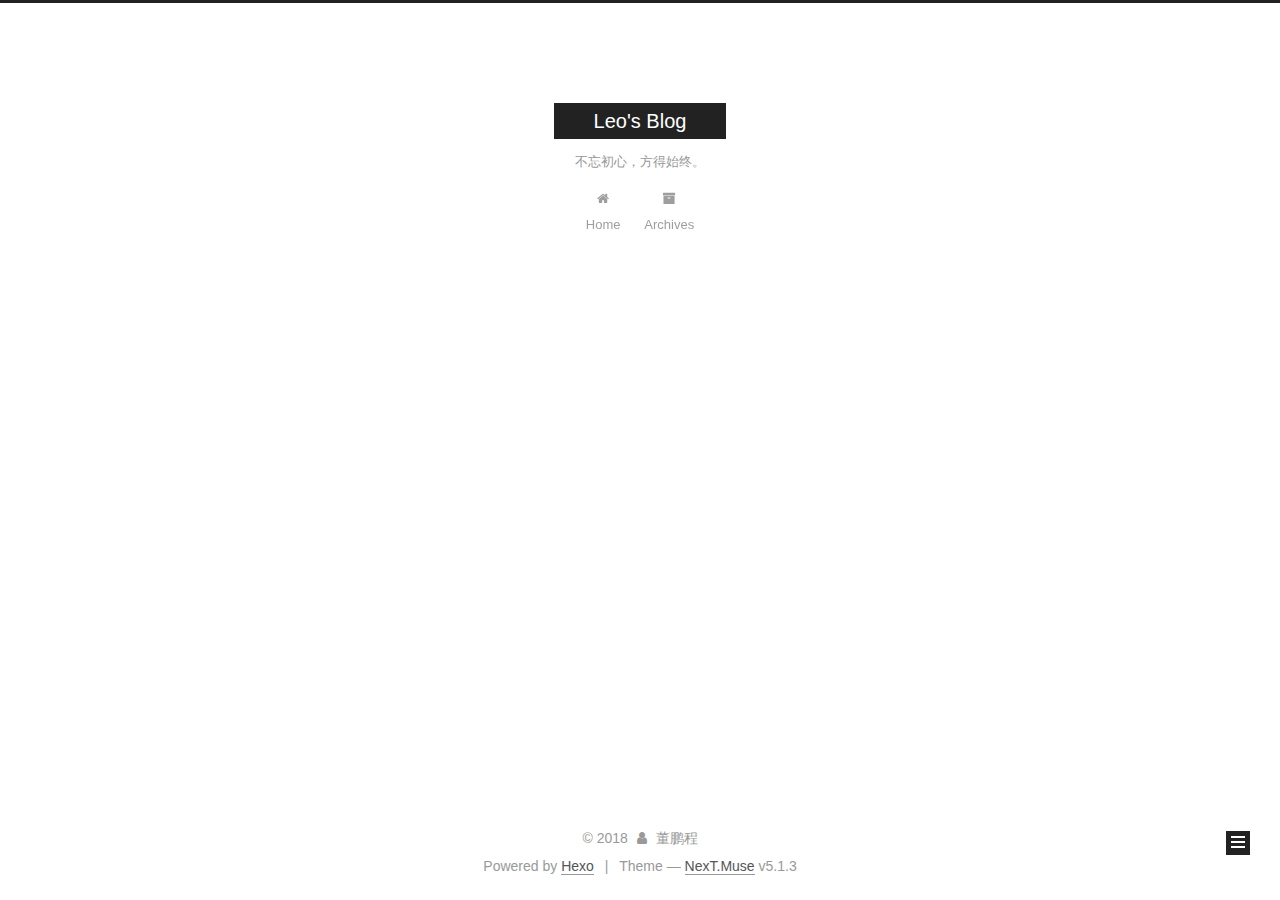
==== archives/index.html @ 4bfdde68 "Site updated: 2018-07-17 09:58:56" ====
<!DOCTYPE html>



  


<html class="theme-next muse use-motion" lang="">
<head>
  <meta charset="UTF-8"/>
<meta http-equiv="X-UA-Compatible" content="IE=edge" />
<meta name="viewport" content="width=device-width, initial-scale=1, maximum-scale=1"/>
<meta name="theme-color" content="#222">









<meta http-equiv="Cache-Control" content="no-transform" />
<meta http-equiv="Cache-Control" content="no-siteapp" />
















  
  
  <link href="/lib/fancybox/source/jquery.fancybox.css?v=2.1.5" rel="stylesheet" type="text/css" />







<link href="/lib/font-awesome/css/font-awesome.min.css?v=4.6.2" rel="stylesheet" type="text/css" />

<link href="/css/main.css?v=5.1.3" rel="stylesheet" type="text/css" />


  <link rel="apple-touch-icon" sizes="180x180" href="/images/apple-touch-icon-next.png?v=5.1.3">


  <link rel="icon" type="image/png" sizes="32x32" href="/images/favicon-32x32-next.png?v=5.1.3">


  <link rel="icon" type="image/png" sizes="16x16" href="/images/favicon-16x16-next.png?v=5.1.3">


  <link rel="mask-icon" href="/images/logo.svg?v=5.1.3" color="#222">





  <meta name="keywords" content="Hexo, NexT" />










<meta property="og:type" content="website">
<meta property="og:title" content="Leo&#39;s Blog">
<meta property="og:url" content="http://yoursite.com/archives/index.html">
<meta property="og:site_name" content="Leo&#39;s Blog">
<meta name="twitter:card" content="summary">
<meta name="twitter:title" content="Leo&#39;s Blog">



<script type="text/javascript" id="hexo.configurations">
  var NexT = window.NexT || {};
  var CONFIG = {
    root: '/',
    scheme: 'Muse',
    version: '5.1.3',
    sidebar: {"position":"left","display":"post","offset":12,"b2t":false,"scrollpercent":false,"onmobile":false},
    fancybox: true,
    tabs: true,
    motion: {"enable":true,"async":false,"transition":{"post_block":"fadeIn","post_header":"slideDownIn","post_body":"slideDownIn","coll_header":"slideLeftIn","sidebar":"slideUpIn"}},
    duoshuo: {
      userId: '0',
      author: 'Author'
    },
    algolia: {
      applicationID: '',
      apiKey: '',
      indexName: '',
      hits: {"per_page":10},
      labels: {"input_placeholder":"Search for Posts","hits_empty":"We didn't find any results for the search: ${query}","hits_stats":"${hits} results found in ${time} ms"}
    }
  };
</script>



  <link rel="canonical" href="http://yoursite.com/archives/"/>





  <title>Archive | Leo's Blog</title>
  








</head>

<body itemscope itemtype="http://schema.org/WebPage" lang="">

  
  
    
  

  <div class="container sidebar-position-left page-archive">
    <div class="headband"></div>

    <header id="header" class="header" itemscope itemtype="http://schema.org/WPHeader">
      <div class="header-inner"><div class="site-brand-wrapper">
  <div class="site-meta ">
    

    <div class="custom-logo-site-title">
      <a href="/"  class="brand" rel="start">
        <span class="logo-line-before"><i></i></span>
        <span class="site-title">Leo's Blog</span>
        <span class="logo-line-after"><i></i></span>
      </a>
    </div>
      
        <p class="site-subtitle">不忘初心，方得始终。</p>
      
  </div>

  <div class="site-nav-toggle">
    <button>
      <span class="btn-bar"></span>
      <span class="btn-bar"></span>
      <span class="btn-bar"></span>
    </button>
  </div>
</div>

<nav class="site-nav">
  

  
    <ul id="menu" class="menu">
      
        
        <li class="menu-item menu-item-home">
          <a href="/" rel="section">
            
              <i class="menu-item-icon fa fa-fw fa-home"></i> <br />
            
            Home
          </a>
        </li>
      
        
        <li class="menu-item menu-item-archives">
          <a href="/archives/" rel="section">
            
              <i class="menu-item-icon fa fa-fw fa-archive"></i> <br />
            
            Archives
          </a>
        </li>
      

      
    </ul>
  

  
</nav>



 </div>
    </header>

    <main id="main" class="main">
      <div class="main-inner">
        <div class="content-wrap">
          <div id="content" class="content">
            

  
  
  
  <div class="post-block archive">
    <div id="posts" class="posts-collapse">
      <span class="archive-move-on"></span>

      <span class="archive-page-counter">
        
        
        
          
        
        Um..! 1 post. Keep on posting.
      </span>

      

        
        
        

        
          
          <div class="collection-title">
            <h1 class="archive-year" id="archive-year-2017">2017</h1>
          </div>
        
        

        

  <article class="post post-type-normal" itemscope itemtype="http://schema.org/Article">
    <header class="post-header">

      <h2 class="post-title">
        
            <a class="post-title-link" href="/2017/12/15/hello-world/" itemprop="url">
              
                <span itemprop="name">Hello World</span>
              
            </a>
        
      </h2>

      <div class="post-meta">
        <time class="post-time" itemprop="dateCreated"
              datetime="2017-12-15T17:09:17+08:00"
              content="2017-12-15" >
          12-15
        </time>
      </div>

    </header>
  </article>



      

    </div>
  </div>
  
  
  

  



          </div>
          


          

        </div>
        
          
  
  <div class="sidebar-toggle">
    <div class="sidebar-toggle-line-wrap">
      <span class="sidebar-toggle-line sidebar-toggle-line-first"></span>
      <span class="sidebar-toggle-line sidebar-toggle-line-middle"></span>
      <span class="sidebar-toggle-line sidebar-toggle-line-last"></span>
    </div>
  </div>

  <aside id="sidebar" class="sidebar">
    
    <div class="sidebar-inner">

      

      

      <section class="site-overview-wrap sidebar-panel sidebar-panel-active">
        <div class="site-overview">
          <div class="site-author motion-element" itemprop="author" itemscope itemtype="http://schema.org/Person">
            
              <p class="site-author-name" itemprop="name">董鹏程</p>
              <p class="site-description motion-element" itemprop="description"></p>
          </div>

          <nav class="site-state motion-element">

            
              <div class="site-state-item site-state-posts">
              
                <a href="/archives/">
              
                  <span class="site-state-item-count">1</span>
                  <span class="site-state-item-name">posts</span>
                </a>
              </div>
            

            

            

          </nav>

          

          <div class="links-of-author motion-element">
            
          </div>

          
          

          
          

          

        </div>
      </section>

      

      

    </div>
  </aside>


        
      </div>
    </main>

    <footer id="footer" class="footer">
      <div class="footer-inner">
        <div class="copyright">&copy; <span itemprop="copyrightYear">2018</span>
  <span class="with-love">
    <i class="fa fa-user"></i>
  </span>
  <span class="author" itemprop="copyrightHolder">董鹏程</span>

  
</div>


  <div class="powered-by">Powered by <a class="theme-link" target="_blank" href="https://hexo.io">Hexo</a></div>



  <span class="post-meta-divider">|</span>



  <div class="theme-info">Theme &mdash; <a class="theme-link" target="_blank" href="https://github.com/iissnan/hexo-theme-next">NexT.Muse</a> v5.1.3</div>




        







        
      </div>
    </footer>

    
      <div class="back-to-top">
        <i class="fa fa-arrow-up"></i>
        
      </div>
    

    

  </div>

  

<script type="text/javascript">
  if (Object.prototype.toString.call(window.Promise) !== '[object Function]') {
    window.Promise = null;
  }
</script>









  












  
  
    <script type="text/javascript" src="/lib/jquery/index.js?v=2.1.3"></script>
  

  
  
    <script type="text/javascript" src="/lib/fastclick/lib/fastclick.min.js?v=1.0.6"></script>
  

  
  
    <script type="text/javascript" src="/lib/jquery_lazyload/jquery.lazyload.js?v=1.9.7"></script>
  

  
  
    <script type="text/javascript" src="/lib/velocity/velocity.min.js?v=1.2.1"></script>
  

  
  
    <script type="text/javascript" src="/lib/velocity/velocity.ui.min.js?v=1.2.1"></script>
  

  
  
    <script type="text/javascript" src="/lib/fancybox/source/jquery.fancybox.pack.js?v=2.1.5"></script>
  


  


  <script type="text/javascript" src="/js/src/utils.js?v=5.1.3"></script>

  <script type="text/javascript" src="/js/src/motion.js?v=5.1.3"></script>



  
  

  

  


  <script type="text/javascript" src="/js/src/bootstrap.js?v=5.1.3"></script>



  


  




	





  





  












  





  

  

  

  
  

  

  

  

</body>
</html>
---- css/main.css ----
/* normalize.css v3.0.2 | MIT License | git.io/normalize */
html {
  font-family: sans-serif; /* 1 */
  -ms-text-size-adjust: 100%; /* 2 */
  -webkit-text-size-adjust: 100%; /* 2 */
}
body {
  margin: 0;
}
article,
aside,
details,
figcaption,
figure,
footer,
header,
hgroup,
main,
menu,
nav,
section,
summary {
  display: block;
}
audio,
canvas,
progress,
video {
  display: inline-block; /* 1 */
  vertical-align: baseline; /* 2 */
}
audio:not([controls]) {
  display: none;
  height: 0;
}
[hidden],
template {
  display: none;
}
a {
  background-color: transparent;
}
a:active,
a:hover {
  outline: 0;
}
abbr[title] {
  border-bottom: 1px dotted;
}
b,
strong {
  font-weight: bold;
}
dfn {
  font-style: italic;
}
h1 {
  font-size: 2em;
  margin: 0.67em 0;
}
mark {
  background: #ff0;
  color: #000;
}
small {
  font-size: 80%;
}
sub,
sup {
  font-size: 75%;
  line-height: 0;
  position: relative;
  vertical-align: baseline;
}
sup {
  top: -0.5em;
}
sub {
  bottom: -0.25em;
}
img {
  border: 0;
}
svg:not(:root) {
  overflow: hidden;
}
figure {
  margin: 1em 40px;
}
hr {
  -moz-box-sizing: content-box;
  box-sizing: content-box;
  height: 0;
}
pre {
  overflow: auto;
}
code,
kbd,
pre,
samp {
  font-family: monospace, monospace;
  font-size: 1em;
}
button,
input,
optgroup,
select,
textarea {
  color: inherit; /* 1 */
  font: inherit; /* 2 */
  margin: 0; /* 3 */
}
button {
  overflow: visible;
}
button,
select {
  text-transform: none;
}
button,
html input[type="button"],
input[type="reset"],
input[type="submit"] {
  -webkit-appearance: button; /* 2 */
  cursor: pointer; /* 3 */
}
button[disabled],
html input[disabled] {
  cursor: default;
}
button::-moz-focus-inner,
input::-moz-focus-inner {
  border: 0;
  padding: 0;
}
input {
  line-height: normal;
}
input[type="checkbox"],
input[type="radio"] {
  box-sizing: border-box; /* 1 */
  padding: 0; /* 2 */
}
input[type="number"]::-webkit-inner-spin-button,
input[type="number"]::-webkit-outer-spin-button {
  height: auto;
}
input[type="search"] {
  -webkit-appearance: textfield; /* 1 */
  -moz-box-sizing: content-box;
  -webkit-box-sizing: content-box; /* 2 */
  box-sizing: content-box;
}
input[type="search"]::-webkit-search-cancel-button,
input[type="search"]::-webkit-search-decoration {
  -webkit-appearance: none;
}
fieldset {
  border: 1px solid #c0c0c0;
  margin: 0 2px;
  padding: 0.35em 0.625em 0.75em;
}
legend {
  border: 0; /* 1 */
  padding: 0; /* 2 */
}
textarea {
  overflow: auto;
}
optgroup {
  font-weight: bold;
}
table {
  border-collapse: collapse;
  border-spacing: 0;
}
td,
th {
  padding: 0;
}
::selection {
  background: #262a30;
  color: #fff;
}
body {
  position: relative;
  font-family: 'Lato', "PingFang SC", "Microsoft YaHei", sans-serif;
  font-size: 14px;
  line-height: 2;
  color: #555;
  background: #fff;
}
@media (max-width: 767px) {
  body {
    padding-right: 0 !important;
  }
}
@media (min-width: 768px) and (max-width: 991px) {
  body {
    padding-right: 0 !important;
  }
}
@media (min-width: 1600px) {
  body {
    font-size: 16px;
  }
}
h1,
h2,
h3,
h4,
h5,
h6 {
  margin: 0;
  padding: 0;
  font-weight: bold;
  line-height: 1.5;
  font-family: 'Lato', "PingFang SC", "Microsoft YaHei", sans-serif;
}
h2,
h3,
h4,
h5,
h6 {
  margin: 20px 0 15px;
}
h1 {
  font-size: 22px;
}
@media (max-width: 767px) {
  h1 {
    font-size: 18px;
  }
}
h2 {
  font-size: 20px;
}
@media (max-width: 767px) {
  h2 {
    font-size: 16px;
  }
}
h3 {
  font-size: 18px;
}
@media (max-width: 767px) {
  h3 {
    font-size: 14px;
  }
}
h4 {
  font-size: 16px;
}
@media (max-width: 767px) {
  h4 {
    font-size: 12px;
  }
}
h5 {
  font-size: 14px;
}
@media (max-width: 767px) {
  h5 {
    font-size: 10px;
  }
}
h6 {
  font-size: 12px;
}
@media (max-width: 767px) {
  h6 {
    font-size: 8px;
  }
}
p {
  margin: 0 0 20px 0;
}
a {
  color: #555;
  text-decoration: none;
  outline: none;
  border-bottom: 1px solid #999;
  word-wrap: break-word;
}
a:hover {
  color: #222;
  border-bottom-color: #222;
}
blockquote {
  margin: 0;
  padding: 0;
}
img {
  display: block;
  margin: auto;
  max-width: 100%;
  height: auto;
}
hr {
  margin: 40px 0;
  height: 3px;
  border: none;
  background-color: #ddd;
  background-image: repeating-linear-gradient(-45deg, #fff, #fff 4px, transparent 4px, transparent 8px);
}
blockquote {
  padding: 0 15px;
  color: #666;
  border-left: 4px solid #ddd;
}
blockquote cite::before {
  content: "-";
  padding: 0 5px;
}
dt {
  font-weight: 700;
}
dd {
  margin: 0;
  padding: 0;
}
kbd {
  border: 1px solid #ccc;
  border-radius: 0.2em;
  box-shadow: 0.1em 0.1em 0.2em rgba(0,0,0,0.1);
  background-color: #f9f9f9;
  font-family: inherit;
  background-image: -webkit-linear-gradient(top, #eee, #fff, #eee);
  padding: 0.1em 0.3em;
  white-space: nowrap;
}
.text-left {
  text-align: left;
}
.text-center {
  text-align: center;
}
.text-right {
  text-align: right;
}
.text-justify {
  text-align: justify;
}
.text-nowrap {
  white-space: nowrap;
}
.text-lowercase {
  text-transform: lowercase;
}
.text-uppercase {
  text-transform: uppercase;
}
.text-capitalize {
  text-transform: capitalize;
}
.center-block {
  display: block;
  margin-left: auto;
  margin-right: auto;
}
.clearfix:before,
.clearfix:after {
  content: " ";
  display: table;
}
.clearfix:after {
  clear: both;
}
.pullquote {
  width: 45%;
}
.pullquote.left {
  float: left;
  margin-left: 5px;
  margin-right: 10px;
}
.pullquote.right {
  float: right;
  margin-left: 10px;
  margin-right: 5px;
}
.affix.affix.affix {
  position: fixed;
}
.translation {
  margin-top: -20px;
  font-size: 14px;
  color: #999;
}
.scrollbar-measure {
  width: 100px;
  height: 100px;
  overflow: scroll;
  position: absolute;
  top: -9999px;
}
.use-motion .motion-element {
  opacity: 0;
}
table {
  margin: 20px 0;
  width: 100%;
  border-collapse: collapse;
  border-spacing: 0;
  border: 1px solid #ddd;
  font-size: 14px;
  table-layout: fixed;
  word-wrap: break-all;
}
table>tbody>tr:nth-of-type(odd) {
  background-color: #f9f9f9;
}
table>tbody>tr:hover {
  background-color: #f5f5f5;
}
caption,
th,
td {
  padding: 8px;
  text-align: left;
  vertical-align: middle;
  font-weight: normal;
}
th,
td {
  border-bottom: 3px solid #ddd;
  border-right: 1px solid #eee;
}
th {
  padding-bottom: 10px;
  font-weight: 700;
}
td {
  border-bottom-width: 1px;
}
html,
body {
  height: 100%;
}
.container {
  position: relative;
  min-height: 100%;
}
.header-inner {
  margin: 0 auto;
  padding: 100px 0 70px;
  width: 700px;
}
@media (min-width: 1600px) {
  .container .header-inner {
    width: 900px;
  }
}
.main {
  padding-bottom: 150px;
}
.main-inner {
  margin: 0 auto;
  width: 700px;
}
@media (min-width: 1600px) {
  .container .main-inner {
    width: 900px;
  }
}
.footer {
  position: absolute;
  left: 0;
  bottom: 0;
  width: 100%;
  min-height: 50px;
}
.footer-inner {
  box-sizing: border-box;
  margin: 20px auto;
  width: 700px;
}
@media (min-width: 1600px) {
  .container .footer-inner {
    width: 900px;
  }
}
pre,
.highlight {
  overflow: auto;
  margin: 20px 0;
  padding: 0;
  font-size: 13px;
  color: #4d4d4c;
  background: #f7f7f7;
  line-height: 1.6;
}
pre,
code {
  font-family: consolas, Menlo, "PingFang SC", "Microsoft YaHei", monospace;
}
code {
  padding: 2px 4px;
  word-wrap: break-word;
  color: #555;
  background: #eee;
  border-radius: 3px;
  font-size: 13px;
}
pre {
  padding: 10px;
}
pre code {
  padding: 0;
  color: #4d4d4c;
  background: none;
  text-shadow: none;
}
.highlight {
  border-radius: 1px;
}
.highlight pre {
  border: none;
  margin: 0;
  padding: 10px 0;
}
.highlight table {
  margin: 0;
  width: auto;
  border: none;
}
.highlight td {
  border: none;
  padding: 0;
}
.highlight figcaption {
  font-size: 1em;
  color: #4d4d4c;
  line-height: 1em;
  margin-bottom: 1em;
}
.highlight figcaption:before,
.highlight figcaption:after {
  content: " ";
  display: table;
}
.highlight figcaption:after {
  clear: both;
}
.highlight figcaption a {
  float: right;
  color: #4d4d4c;
}
.highlight figcaption a:hover {
  border-bottom-color: #4d4d4c;
}
.highlight .gutter pre {
  padding-left: 10px;
  padding-right: 10px;
  color: #869194;
  text-align: right;
  background-color: #eff2f3;
}
.highlight .code pre {
  width: 100%;
  padding-left: 10px;
  padding-right: 10px;
  background-color: #f7f7f7;
}
.highlight .line {
  height: 20px;
}
.gutter {
  -webkit-user-select: none;
  -moz-user-select: none;
  -ms-user-select: none;
  user-select: none;
}
.gist table {
  width: auto;
}
.gist table td {
  border: none;
}
pre .deletion {
  background: #fdd;
}
pre .addition {
  background: #dfd;
}
pre .meta {
  color: #8959a8;
}
pre .comment {
  color: #8e908c;
}
pre .variable,
pre .attribute,
pre .tag,
pre .regexp,
pre .ruby .constant,
pre .xml .tag .title,
pre .xml .pi,
pre .xml .doctype,
pre .html .doctype,
pre .css .id,
pre .css .class,
pre .css .pseudo {
  color: #c82829;
}
pre .number,
pre .preprocessor,
pre .built_in,
pre .literal,
pre .params,
pre .constant,
pre .command {
  color: #f5871f;
}
pre .ruby .class .title,
pre .css .rules .attribute,
pre .string,
pre .value,
pre .inheritance,
pre .header,
pre .ruby .symbol,
pre .xml .cdata,
pre .special,
pre .number,
pre .formula {
  color: #718c00;
}
pre .title,
pre .css .hexcolor {
  color: #3e999f;
}
pre .function,
pre .python .decorator,
pre .python .title,
pre .ruby .function .title,
pre .ruby .title .keyword,
pre .perl .sub,
pre .javascript .title,
pre .coffeescript .title {
  color: #4271ae;
}
pre .keyword,
pre .javascript .function {
  color: #8959a8;
}
.full-image.full-image.full-image {
  border: none;
  max-width: 100%;
  width: auto;
  margin: 20px auto;
}
@media (min-width: 992px) {
  .full-image.full-image.full-image {
    max-width: none;
    width: 110%;
    margin: 25px -5%;
  }
}
.blockquote-center,
.page-home .post-type-quote blockquote,
.page-post-detail .post-type-quote blockquote {
  position: relative;
  margin: 40px 0;
  padding: 0;
  border-left: none;
  text-align: center;
}
.blockquote-center::before,
.page-home .post-type-quote blockquote::before,
.page-post-detail .post-type-quote blockquote::before,
.blockquote-center::after,
.page-home .post-type-quote blockquote::after,
.page-post-detail .post-type-quote blockquote::after {
  position: absolute;
  content: ' ';
  display: block;
  width: 100%;
  height: 24px;
  opacity: 0.2;
  background-repeat: no-repeat;
  background-position: 0 -6px;
  background-size: 22px 22px;
}
.blockquote-center::before,
.page-home .post-type-quote blockquote::before,
.page-post-detail .post-type-quote blockquote::before {
  top: -20px;
  background-image: url("../images/quote-l.svg");
  border-top: 1px solid #ccc;
}
.blockquote-center::after,
.page-home .post-type-quote blockquote::after,
.page-post-detail .post-type-quote blockquote::after {
  bottom: -20px;
  background-image: url("../images/quote-r.svg");
  border-bottom: 1px solid #ccc;
  background-position: 100% 8px;
}
.blockquote-center p,
.page-home .post-type-quote blockquote p,
.page-post-detail .post-type-quote blockquote p,
.blockquote-center div,
.page-home .post-type-quote blockquote div,
.page-post-detail .post-type-quote blockquote div {
  text-align: center;
}
.post .post-body .group-picture img {
  box-sizing: border-box;
  padding: 0 3px;
  border: none;
}
.post .group-picture-row {
  overflow: hidden;
  margin-top: 6px;
}
.post .group-picture-row:first-child {
  margin-top: 0;
}
.post .group-picture-column {
  float: left;
}
.page-post-detail .post-body .group-picture-column {
  float: none;
  margin-top: 10px;
  width: auto !important;
}
.page-post-detail .post-body .group-picture-column img {
  margin: 0 auto;
}
.page-archive .group-picture-container {
  overflow: hidden;
}
.page-archive .group-picture-row {
  float: left;
}
.page-archive .group-picture-row:first-child {
  margin-top: 6px;
}
.page-archive .group-picture-column {
  max-width: 150px;
  max-height: 150px;
}
.post-body .note {
  position: relative;
  padding: 15px;
  margin-bottom: 20px;
  border: 1px solid #eee;
  border-left-width: 5px;
  border-radius: 3px;
}
.post-body .note h2,
.post-body .note h3,
.post-body .note h4,
.post-body .note h5,
.post-body .note h6 {
  margin-top: 0;
  margin-bottom: 0;
  border-bottom: initial;
  padding-top: 0 !important;
}
.post-body .note p:first-child,
.post-body .note ul:first-child,
.post-body .note ol:first-child,
.post-body .note table:first-child,
.post-body .note pre:first-child,
.post-body .note blockquote:first-child {
  margin-top: 0;
}
.post-body .note p:last-child,
.post-body .note ul:last-child,
.post-body .note ol:last-child,
.post-body .note table:last-child,
.post-body .note pre:last-child,
.post-body .note blockquote:last-child {
  margin-bottom: 0;
}
.post-body .note.default {
  border-left-color: #777;
}
.post-body .note.default h2,
.post-body .note.default h3,
.post-body .note.default h4,
.post-body .note.default h5,
.post-body .note.default h6 {
  color: #777;
}
.post-body .note.primary {
  border-left-color: #6f42c1;
}
.post-body .note.primary h2,
.post-body .note.primary h3,
.post-body .note.primary h4,
.post-body .note.primary h5,
.post-body .note.primary h6 {
  color: #6f42c1;
}
.post-body .note.info {
  border-left-color: #428bca;
}
.post-body .note.info h2,
.post-body .note.info h3,
.post-body .note.info h4,
.post-body .note.info h5,
.post-body .note.info h6 {
  color: #428bca;
}
.post-body .note.success {
  border-left-color: #5cb85c;
}
.post-body .note.success h2,
.post-body .note.success h3,
.post-body .note.success h4,
.post-body .note.success h5,
.post-body .note.success h6 {
  color: #5cb85c;
}
.post-body .note.warning {
  border-left-color: #f0ad4e;
}
.post-body .note.warning h2,
.post-body .note.warning h3,
.post-body .note.warning h4,
.post-body .note.warning h5,
.post-body .note.warning h6 {
  color: #f0ad4e;
}
.post-body .note.danger {
  border-left-color: #d9534f;
}
.post-body .note.danger h2,
.post-body .note.danger h3,
.post-body .note.danger h4,
.post-body .note.danger h5,
.post-body .note.danger h6 {
  color: #d9534f;
}
.post-body .label {
  display: inline;
  padding: 0 2px;
  white-space: nowrap;
}
.post-body .label.default {
  background-color: #f0f0f0;
}
.post-body .label.primary {
  background-color: #efe6f7;
}
.post-body .label.info {
  background-color: #e5f2f8;
}
.post-body .label.success {
  background-color: #e7f4e9;
}
.post-body .label.warning {
  background-color: #fcf6e1;
}
.post-body .label.danger {
  background-color: #fae8eb;
}
.post-body .tabs {
  position: relative;
  display: block;
  margin-bottom: 20px;
  padding-top: 10px;
}
.post-body .tabs ul.nav-tabs {
  margin: 0;
  padding: 0;
  display: flex;
  margin-bottom: -1px;
}
@media (max-width: 413px) {
  .post-body .tabs ul.nav-tabs {
    display: block;
    margin-bottom: 5px;
  }
}
.post-body .tabs ul.nav-tabs li.tab {
  list-style-type: none !important;
  margin: 0 0.25em 0 0;
  border-top: 3px solid transparent;
  border-left: 1px solid transparent;
  border-right: 1px solid transparent;
}
@media (max-width: 413px) {
  .post-body .tabs ul.nav-tabs li.tab {
    margin: initial;
    border-top: 1px solid transparent;
    border-left: 3px solid transparent;
    border-right: 1px solid transparent;
    border-bottom: 1px solid transparent;
  }
}
.post-body .tabs ul.nav-tabs li.tab a {
  outline: 0;
  border-bottom: initial;
  display: block;
  line-height: 1.8em;
  padding: 0.25em 0.75em;
  transition-duration: 0.2s;
  transition-timing-function: ease-out;
  transition-delay: 0s;
}
.post-body .tabs ul.nav-tabs li.tab a i {
  width: 1.285714285714286em;
}
.post-body .tabs ul.nav-tabs li.tab.active {
  border-top: 3px solid #fc6423;
  border-left: 1px solid #ddd;
  border-right: 1px solid #ddd;
  background-color: #fff;
}
@media (max-width: 413px) {
  .post-body .tabs ul.nav-tabs li.tab.active {
    border-top: 1px solid #ddd;
    border-left: 3px solid #fc6423;
    border-right: 1px solid #ddd;
    border-bottom: 1px solid #ddd;
  }
}
.post-body .tabs ul.nav-tabs li.tab.active a {
  cursor: default;
  color: #555;
}
.post-body .tabs .tab-content {
  background-color: #fff;
}
.post-body .tabs .tab-content .tab-pane {
  border: 1px solid #ddd;
  padding: 20px 20px 0 20px;
}
.post-body .tabs .tab-content .tab-pane:not(.active) {
  display: none !important;
}
.post-body .tabs .tab-content .tab-pane.active {
  display: block !important;
}
.btn {
  display: inline-block;
  padding: 0 20px;
  font-size: 14px;
  color: #fff;
  background: #222;
  border: 2px solid #222;
  text-decoration: none;
  border-radius: 0;
  transition-property: background-color;
  transition-duration: 0.2s;
  transition-timing-function: ease-in-out;
  transition-delay: 0s;
  line-height: 2;
}
.btn:hover {
  border-color: #222;
  color: #222;
  background: #fff;
}
.btn +.btn {
  margin: 0 0 8px 8px;
}
.btn .fa-fw {
  width: 1.285714285714286em;
  text-align: left;
}
.btn-bar {
  display: block;
  width: 22px;
  height: 2px;
  background: #555;
  border-radius: 1px;
}
.btn-bar+.btn-bar {
  margin-top: 4px;
}
.pagination {
  margin: 120px 0 40px;
  text-align: center;
  border-top: 1px solid #eee;
}
.page-number-basic,
.pagination .prev,
.pagination .next,
.pagination .page-number,
.pagination .space {
  display: inline-block;
  position: relative;
  top: -1px;
  margin: 0 10px;
  padding: 0 11px;
}
@media (max-width: 767px) {
  .page-number-basic,
  .pagination .prev,
  .pagination .next,
  .pagination .page-number,
  .pagination .space {
    margin: 0 5px;
  }
}
.pagination .prev,
.pagination .next,
.pagination .page-number {
  border-bottom: 0;
  border-top: 1px solid #eee;
  transition-property: border-color;
  transition-duration: 0.2s;
  transition-timing-function: ease-in-out;
  transition-delay: 0s;
}
.pagination .prev:hover,
.pagination .next:hover,
.pagination .page-number:hover {
  border-top-color: #222;
}
.pagination .space {
  padding: 0;
  margin: 0;
}
.pagination .prev {
  margin-left: 0;
}
.pagination .next {
  margin-right: 0;
}
.pagination .page-number.current {
  color: #fff;
  background: #ccc;
  border-top-color: #ccc;
}
@media (max-width: 767px) {
  .pagination {
    border-top: none;
  }
  .pagination .prev,
  .pagination .next,
  .pagination .page-number {
    margin-bottom: 10px;
    border-top: 0;
    border-bottom: 1px solid #eee;
    padding: 0 10px;
  }
  .pagination .prev:hover,
  .pagination .next:hover,
  .pagination .page-number:hover {
    border-bottom-color: #222;
  }
}
.comments {
  margin: 60px 20px 0;
}
.tag-cloud {
  text-align: center;
}
.tag-cloud a {
  display: inline-block;
  margin: 10px;
}
.back-to-top {
  box-sizing: border-box;
  position: fixed;
  bottom: -100px;
  right: 30px;
  z-index: 1050;
  padding: 0 6px;
  width: 24px;
  background: #222;
  font-size: 12px;
  opacity: 1;
  color: #fff;
  cursor: pointer;
  text-align: center;
  -webkit-transform: translateZ(0);
  transition-property: bottom;
  transition-duration: 0.2s;
  transition-timing-function: ease-in-out;
  transition-delay: 0s;
}
@media (min-width: 768px) and (max-width: 991px) {
  .back-to-top {
    display: none !important;
  }
}
@media (max-width: 767px) {
  .back-to-top {
    display: none !important;
  }
}
.back-to-top.back-to-top-on {
  bottom: 19px;
}
.header {
  background: transparent;
}
.header-inner {
  position: relative;
}
.headband {
  height: 3px;
  background: #222;
}
.site-meta {
  margin: 0;
  text-align: center;
}
@media (max-width: 767px) {
  .site-meta {
    text-align: center;
  }
}
.brand {
  position: relative;
  display: inline-block;
  padding: 0 40px;
  color: #fff;
  background: #222;
  border-bottom: none;
}
.brand:hover {
  color: #fff;
}
.logo {
  display: inline-block;
  margin-right: 5px;
  line-height: 36px;
  vertical-align: top;
}
.site-title {
  display: inline-block;
  vertical-align: top;
  line-height: 36px;
  font-size: 20px;
  font-weight: normal;
  font-family: 'Lato', "PingFang SC", "Microsoft YaHei", sans-serif;
}
.site-subtitle {
  margin-top: 10px;
  font-size: 13px;
  color: #999;
}
.use-motion .brand {
  opacity: 0;
}
.use-motion .logo,
.use-motion .site-title,
.use-motion .site-subtitle {
  opacity: 0;
  position: relative;
  top: -10px;
}
.site-nav-toggle {
  display: none;
  position: absolute;
  top: 10px;
  left: 10px;
}
@media (max-width: 767px) {
  .site-nav-toggle {
    display: block;
  }
}
.site-nav-toggle button {
  margin-top: 2px;
  padding: 9px 10px;
  background: transparent;
  border: none;
}
@media (max-width: 767px) {
  .site-nav {
    display: none;
    margin: 0 -10px;
    padding: 0 10px;
    clear: both;
    border-top: 1px solid #ddd;
  }
}
@media (min-width: 768px) and (max-width: 991px) {
  .site-nav {
    display: block !important;
  }
}
@media (min-width: 992px) {
  .site-nav {
    display: block !important;
  }
}
.menu {
  margin-top: 20px;
  padding-left: 0;
  text-align: center;
}
.menu .menu-item {
  display: inline-block;
  margin: 0 10px;
  list-style: none;
}
@media screen and (max-width: 767px) {
  .menu .menu-item {
    margin-top: 10px;
  }
}
.menu .menu-item a {
  display: block;
  font-size: 13px;
  line-height: inherit;
  border-bottom: 1px solid transparent;
  transition-property: border-color;
  transition-duration: 0.2s;
  transition-timing-function: ease-in-out;
  transition-delay: 0s;
}
.menu .menu-item a:hover {
  border-bottom-color: #222;
}
.menu .menu-item .fa {
  margin-right: 5px;
}
.use-motion .menu-item {
  opacity: 0;
}
.post-body {
  font-family: 'Lato', "PingFang SC", "Microsoft YaHei", sans-serif;
}
@media (max-width: 767px) {
  .post-body {
    word-break: break-word;
  }
}
.post-body .fancybox img {
  display: block !important;
  margin: 0 auto;
  cursor: pointer;
  cursor: zoom-in;
  cursor: -webkit-zoom-in;
}
.post-body .image-caption,
.post-body .figure .caption {
  margin: -20px auto 15px;
  text-align: center;
  font-size: 14px;
  color: #999;
  font-weight: bold;
  line-height: 1;
}
.post-sticky-flag {
  display: inline-block;
  font-size: 16px;
  -ms-transform: rotate(30deg);
  -webkit-transform: rotate(30deg);
  -moz-transform: rotate(30deg);
  -ms-transform: rotate(30deg);
  -o-transform: rotate(30deg);
  transform: rotate(30deg);
}
.use-motion .post-block,
.use-motion .pagination,
.use-motion .comments {
  opacity: 0;
}
.use-motion .post-header {
  opacity: 0;
}
.use-motion .post-body {
  opacity: 0;
}
.use-motion .collection-title {
  opacity: 0;
}
.posts-expand {
  padding-top: 40px;
}
@media (max-width: 767px) {
  .posts-expand {
    margin: 0 20px;
  }
  .post-body pre .gutter pre {
    padding-right: 10px;
  }
  .post-body .highlight {
    margin-left: 0px;
    margin-right: 0px;
    padding: 0;
  }
  .post-body .highlight .gutter pre {
    padding-right: 10px;
  }
}
@media (min-width: 992px) {
  .posts-expand .post-body {
    text-align: justify;
  }
}
.posts-expand .post-body h2,
.posts-expand .post-body h3,
.posts-expand .post-body h4,
.posts-expand .post-body h5,
.posts-expand .post-body h6 {
  padding-top: 10px;
}
.posts-expand .post-body h2 .header-anchor,
.posts-expand .post-body h3 .header-anchor,
.posts-expand .post-body h4 .header-anchor,
.posts-expand .post-body h5 .header-anchor,
.posts-expand .post-body h6 .header-anchor {
  float: right;
  margin-left: 10px;
  color: #ccc;
  border-bottom-style: none;
  visibility: hidden;
}
.posts-expand .post-body h2 .header-anchor:hover,
.posts-expand .post-body h3 .header-anchor:hover,
.posts-expand .post-body h4 .header-anchor:hover,
.posts-expand .post-body h5 .header-anchor:hover,
.posts-expand .post-body h6 .header-anchor:hover {
  color: inherit;
}
.posts-expand .post-body h2:hover .header-anchor,
.posts-expand .post-body h3:hover .header-anchor,
.posts-expand .post-body h4:hover .header-anchor,
.posts-expand .post-body h5:hover .header-anchor,
.posts-expand .post-body h6:hover .header-anchor {
  visibility: visible;
}
.posts-expand .post-body ul li {
  list-style: circle;
}
.posts-expand .post-body img {
  box-sizing: border-box;
  margin: auto;
  padding: 3px;
  border: 1px solid #ddd;
}
.posts-expand .post-body .fancybox img {
  margin: 0 auto 25px;
}
@media (max-width: 767px) {
  .posts-collapse {
    margin: 0 20px;
  }
  .posts-collapse .post-title,
  .posts-collapse .post-meta {
    display: block;
    width: auto;
    text-align: left;
  }
}
.posts-collapse {
  position: relative;
  z-index: 1010;
  margin-left: 55px;
}
.posts-collapse::after {
  content: " ";
  position: absolute;
  top: 20px;
  left: 0;
  margin-left: -2px;
  width: 4px;
  height: 100%;
  background: #f5f5f5;
  z-index: -1;
}
@media (max-width: 767px) {
  .posts-collapse {
    margin: 0 20px;
  }
}
.posts-collapse .collection-title {
  position: relative;
  margin: 60px 0;
}
.posts-collapse .collection-title h1,
.posts-collapse .collection-title h2 {
  margin-left: 20px;
}
.posts-collapse .collection-title small {
  color: #bbb;
  margin-left: 5px;
}
.posts-collapse .collection-title::before {
  content: " ";
  position: absolute;
  left: 0;
  top: 50%;
  margin-left: -4px;
  margin-top: -4px;
  width: 8px;
  height: 8px;
  background: #bbb;
  border-radius: 50%;
}
.posts-collapse .post {
  margin: 30px 0;
}
.posts-collapse .post-header {
  position: relative;
  transition-duration: 0.2s;
  transition-timing-function: ease-in-out;
  transition-delay: 0s;
  transition-property: border;
  border-bottom: 1px dashed #ccc;
}
.posts-collapse .post-header::before {
  content: " ";
  position: absolute;
  left: 0;
  top: 12px;
  width: 6px;
  height: 6px;
  margin-left: -4px;
  background: #bbb;
  border-radius: 50%;
  border: 1px solid #fff;
  transition-duration: 0.2s;
  transition-timing-function: ease-in-out;
  transition-delay: 0s;
  transition-property: background;
}
.posts-collapse .post-header:hover {
  border-bottom-color: #666;
}
.posts-collapse .post-header:hover::before {
  background: #222;
}
.posts-collapse .post-meta {
  position: absolute;
  font-size: 12px;
  left: 20px;
  top: 5px;
}
.posts-collapse .post-comments-count {
  display: none;
}
.posts-collapse .post-title {
  margin-left: 60px;
  font-size: 16px;
  font-weight: normal;
  line-height: inherit;
}
.posts-collapse .post-title::after {
  margin-left: 3px;
  opacity: 0.6;
}
.posts-collapse .post-title a {
  color: #666;
  border-bottom: none;
}
.page-home .post-type-quote .post-header,
.page-post-detail .post-type-quote .post-header,
.page-home .post-type-quote .post-tags,
.page-post-detail .post-type-quote .post-tags {
  display: none;
}
.posts-expand .post-title {
  text-align: center;
  word-break: break-word;
  font-weight: 400;
}
.posts-expand .post-title-link {
  display: inline-block;
  position: relative;
  color: #555;
  border-bottom: none;
  line-height: 1.2;
  vertical-align: top;
}
.posts-expand .post-title-link::before {
  content: "";
  position: absolute;
  width: 100%;
  height: 2px;
  bottom: 0;
  left: 0;
  background-color: #000;
  visibility: hidden;
  -webkit-transform: scaleX(0);
  -moz-transform: scaleX(0);
  -ms-transform: scaleX(0);
  -o-transform: scaleX(0);
  transform: scaleX(0);
  transition-duration: 0.2s;
  transition-timing-function: ease-in-out;
  transition-delay: 0s;
}
.posts-expand .post-title-link:hover::before {
  visibility: visible;
  -webkit-transform: scaleX(1);
  -moz-transform: scaleX(1);
  -ms-transform: scaleX(1);
  -o-transform: scaleX(1);
  transform: scaleX(1);
}
.posts-expand .post-title-link .fa {
  font-size: 16px;
}
.posts-expand .post-meta {
  margin: 3px 0 60px 0;
  color: #999;
  font-family: 'Lato', "PingFang SC", "Microsoft YaHei", sans-serif;
  font-size: 12px;
  text-align: center;
}
.posts-expand .post-meta .post-category-list {
  display: inline-block;
  margin: 0;
  padding: 3px;
}
.posts-expand .post-meta .post-category-list-link {
  color: #999;
}
.posts-expand .post-meta .post-description {
  font-size: 14px;
  margin-top: 2px;
}
.post-meta-divider {
  margin: 0 0.5em;
}
.post-meta-item-icon {
  margin-right: 3px;
}
@media (min-width: 768px) and (max-width: 991px) {
  .post-meta-item-icon {
    display: inline-block;
  }
}
@media (max-width: 767px) {
  .post-meta-item-icon {
    display: inline-block;
  }
}
@media (min-width: 768px) and (max-width: 991px) {
  .post-meta-item-text {
    display: none;
  }
}
@media (max-width: 767px) {
  .post-meta-item-text {
    display: none;
  }
}
@media (max-width: 767px) {
  .posts-expand .post-comments-count {
    display: none;
  }
}
.post-button {
  margin-top: 40px;
}
.posts-expand .post-tags {
  margin-top: 40px;
  text-align: center;
}
.posts-expand .post-tags a {
  display: inline-block;
  margin-right: 10px;
  font-size: 13px;
}
.post-nav {
  display: table;
  margin-top: 15px;
  width: 100%;
  border-top: 1px solid #eee;
}
.post-nav-divider {
  display: table-cell;
  width: 10%;
}
.post-nav-item {
  display: table-cell;
  padding: 10px 0 0 0;
  width: 45%;
  vertical-align: top;
}
.post-nav-item a {
  position: relative;
  display: block;
  line-height: 25px;
  font-size: 14px;
  color: #555;
  border-bottom: none;
}
.post-nav-item a:hover {
  color: #222;
  border-bottom: none;
}
.post-nav-item a:active {
  top: 2px;
}
.post-nav-item .fa {
  position: absolute;
  top: 8px;
  left: 0;
  font-size: 12px;
}
.post-nav-next a {
  padding-left: 15px;
}
.post-nav-prev {
  text-align: right;
}
.post-nav-prev a {
  padding-right: 15px;
}
.post-nav-prev .fa {
  right: 0;
  left: auto;
}
.posts-expand .post-eof {
  display: block;
  margin: 80px auto 60px;
  width: 8%;
  height: 1px;
  background: #ccc;
  text-align: center;
}
.post:last-child .post-eof.post-eof.post-eof {
  display: none;
}
.post-gallery {
  display: table;
  table-layout: fixed;
  width: 100%;
  border-collapse: separate;
}
.post-gallery-row {
  display: table-row;
}
.post-gallery .post-gallery-img {
  display: table-cell;
  text-align: center;
  vertical-align: middle;
  border: none;
}
.post-gallery .post-gallery-img img {
  max-width: 100%;
  max-height: 100%;
  border: none;
}
.fancybox-close,
.fancybox-close:hover {
  border: none;
}
.rtl.post-body p,
.rtl.post-body a,
.rtl.post-body h1,
.rtl.post-body h2,
.rtl.post-body h3,
.rtl.post-body h4,
.rtl.post-body h5,
.rtl.post-body h6,
.rtl.post-body li,
.rtl.post-body ul,
.rtl.post-body ol {
  direction: rtl;
  font-family: UKIJ Ekran;
}
.rtl.post-title {
  font-family: UKIJ Ekran;
}
.sidebar {
  position: fixed;
  right: 0;
  top: 0;
  bottom: 0;
  width: 0;
  z-index: 1040;
  box-shadow: inset 0 2px 6px #000;
  background: #222;
  -webkit-transform: translateZ(0);
}
.sidebar a {
  color: #999;
  border-bottom-color: #555;
}
.sidebar a:hover {
  color: #eee;
}
@media (min-width: 768px) and (max-width: 991px) {
  .sidebar {
    display: none !important;
  }
}
@media (max-width: 767px) {
  .sidebar {
    display: none !important;
  }
}
.sidebar-inner {
  position: relative;
  padding: 20px 10px;
  color: #999;
  text-align: center;
}
.site-overview-wrap {
  overflow: hidden;
}
.site-overview {
  overflow-y: auto;
  overflow-x: hidden;
}
.sidebar-toggle {
  position: fixed;
  right: 30px;
  bottom: 45px;
  width: 14px;
  height: 14px;
  padding: 5px;
  background: #222;
  line-height: 0;
  z-index: 1050;
  cursor: pointer;
  -webkit-transform: translateZ(0);
}
@media (min-width: 768px) and (max-width: 991px) {
  .sidebar-toggle {
    display: none !important;
  }
}
@media (max-width: 767px) {
  .sidebar-toggle {
    display: none !important;
  }
}
.sidebar-toggle-line {
  position: relative;
  display: inline-block;
  vertical-align: top;
  height: 2px;
  width: 100%;
  background: #fff;
  margin-top: 3px;
}
.sidebar-toggle-line:first-child {
  margin-top: 0;
}
.site-author-image {
  display: block;
  margin: 0 auto;
  padding: 2px;
  max-width: 96px;
  height: auto;
  border: 2px solid #333;
}
.site-author-name {
  margin: 5px 0 0;
  text-align: center;
  color: #f5f5f5;
  font-weight: normal;
}
.site-description {
  margin-top: 5px;
  text-align: center;
  font-size: 14px;
  color: #999;
}
.site-state {
  overflow: hidden;
  line-height: 1.4;
  white-space: nowrap;
  text-align: center;
}
.site-state-item {
  display: inline-block;
  padding: 0 15px;
  border-left: 1px solid #333;
}
.site-state-item:first-child {
  border-left: none;
}
.site-state-item a {
  border-bottom: none;
}
.site-state-item-count {
  display: block;
  text-align: center;
  color: inherit;
  font-weight: 600;
  font-size: 18px;
}
.site-state-item-name {
  font-size: 13px;
  color: inherit;
}
.feed-link {
  margin-top: 20px;
}
.feed-link a {
  display: inline-block;
  padding: 0 15px;
  color: #fc6423;
  border: 1px solid #fc6423;
  border-radius: 4px;
}
.feed-link a i {
  color: #fc6423;
  font-size: 14px;
}
.feed-link a:hover {
  color: #fff;
  background: #fc6423;
}
.feed-link a:hover i {
  color: #fff;
}
.links-of-author {
  margin-top: 20px;
}
.links-of-author a {
  display: inline-block;
  vertical-align: middle;
  margin-right: 10px;
  margin-bottom: 10px;
  border-bottom-color: #555;
  font-size: 13px;
}
.links-of-author a:before {
  display: inline-block;
  vertical-align: middle;
  margin-right: 3px;
  content: " ";
  width: 4px;
  height: 4px;
  border-radius: 50%;
  background: #dba1ff;
}
.links-of-blogroll {
  font-size: 13px;
}
.links-of-blogroll-title {
  margin-top: 20px;
  font-size: 14px;
  font-weight: 600;
}
.links-of-blogroll-list {
  margin: 0;
  padding: 0;
  list-style: none;
}
.links-of-blogroll-item {
  padding: 2px 10px;
}
.links-of-blogroll-item a {
  max-width: 280px;
  box-sizing: border-box;
  display: inline-block;
  overflow: hidden;
  white-space: nowrap;
  text-overflow: ellipsis;
}
.sidebar-nav {
  margin: 0 0 20px;
  padding-left: 0;
}
.sidebar-nav li {
  display: inline-block;
  cursor: pointer;
  border-bottom: 1px solid transparent;
  font-size: 14px;
  color: #555;
}
.sidebar-nav li:hover {
  color: #f5f5f5;
}
.page-post-detail .sidebar-nav-toc {
  padding: 0 5px;
}
.page-post-detail .sidebar-nav-overview {
  margin-left: 10px;
}
.sidebar-nav .sidebar-nav-active {
  color: #87daff;
  border-bottom-color: #87daff;
}
.sidebar-nav .sidebar-nav-active:hover {
  color: #87daff;
}
.sidebar-panel {
  display: none;
}
.sidebar-panel-active {
  display: block;
}
.post-toc-empty {
  font-size: 14px;
  color: #666;
}
.post-toc-wrap {
  overflow: hidden;
}
.post-toc {
  overflow: auto;
}
.post-toc ol {
  margin: 0;
  padding: 0 2px 5px 10px;
  text-align: left;
  list-style: none;
  font-size: 14px;
}
.post-toc ol > ol {
  padding-left: 0;
}
.post-toc ol a {
  transition-duration: 0.2s;
  transition-timing-function: ease-in-out;
  transition-delay: 0s;
  transition-property: all;
  color: #999;
  border-bottom-color: #555;
}
.post-toc ol a:hover {
  color: #ccc;
  border-bottom-color: #ccc;
}
.post-toc .nav-item {
  overflow: hidden;
  text-overflow: ellipsis;
  white-space: nowrap;
  line-height: 1.8;
}
.post-toc .nav .nav-child {
  display: none;
}
.post-toc .nav .active > .nav-child {
  display: block;
}
.post-toc .nav .active-current > .nav-child {
  display: block;
}
.post-toc .nav .active-current > .nav-child > .nav-item {
  display: block;
}
.post-toc .nav .active > a {
  color: #87daff;
  border-bottom-color: #87daff;
}
.post-toc .nav .active-current > a {
  color: #87daff;
}
.post-toc .nav .active-current > a:hover {
  color: #87daff;
}
.footer {
  font-size: 14px;
  color: #999;
}
.footer img {
  border: none;
}
.footer-inner {
  text-align: center;
}
.with-love {
  display: inline-block;
  margin: 0 5px;
}
.powered-by,
.theme-info {
  display: inline-block;
}
.cc-license {
  margin-top: 10px;
  text-align: center;
}
.cc-license .cc-opacity {
  opacity: 0.7;
  border-bottom: none;
}
.cc-license .cc-opacity:hover {
  opacity: 0.9;
}
.cc-license img {
  display: inline-block;
}
.theme-next #ds-thread #ds-reset {
  color: #555;
}
.theme-next #ds-thread #ds-reset .ds-replybox {
  margin-bottom: 30px;
}
.theme-next #ds-thread #ds-reset .ds-replybox .ds-avatar,
.theme-next #ds-reset .ds-avatar img {
  box-shadow: none;
}
.theme-next #ds-thread #ds-reset .ds-textarea-wrapper {
  border-color: #c7d4e1;
  background: none;
  border-top-right-radius: 3px;
  border-top-left-radius: 3px;
}
.theme-next #ds-thread #ds-reset .ds-textarea-wrapper textarea {
  height: 60px;
}
.theme-next #ds-reset .ds-rounded-top {
  border-radius: 0;
}
.theme-next #ds-thread #ds-reset .ds-post-toolbar {
  box-sizing: border-box;
  border: 1px solid #c7d4e1;
  background: #f6f8fa;
}
.theme-next #ds-thread #ds-reset .ds-post-options {
  height: 40px;
  border: none;
  background: none;
}
.theme-next #ds-thread #ds-reset .ds-toolbar-buttons {
  top: 11px;
}
.theme-next #ds-thread #ds-reset .ds-sync {
  top: 5px;
}
.theme-next #ds-thread #ds-reset .ds-post-button {
  top: 4px;
  right: 5px;
  width: 90px;
  height: 30px;
  border: 1px solid #c5ced7;
  border-radius: 3px;
  background-image: linear-gradient(#fbfbfc, #f5f7f9);
  color: #60676d;
}
.theme-next #ds-thread #ds-reset .ds-post-button:hover {
  background-position: 0 -30px;
  color: #60676d;
}
.theme-next #ds-thread #ds-reset .ds-comments-info {
  padding: 10px 0;
}
.theme-next #ds-thread #ds-reset .ds-sort {
  display: none;
}
.theme-next #ds-thread #ds-reset li.ds-tab a.ds-current {
  border: none;
  background: #f6f8fa;
  color: #60676d;
}
.theme-next #ds-thread #ds-reset li.ds-tab a.ds-current:hover {
  background-color: #e9f0f7;
  color: #60676d;
}
.theme-next #ds-thread #ds-reset li.ds-tab a {
  border-radius: 2px;
  padding: 5px;
}
.theme-next #ds-thread #ds-reset .ds-login-buttons p {
  color: #999;
  line-height: 36px;
}
.theme-next #ds-thread #ds-reset .ds-login-buttons .ds-service-list li {
  height: 28px;
}
.theme-next #ds-thread #ds-reset .ds-service-list a {
  background: none;
  padding: 5px;
  border: 1px solid;
  border-radius: 3px;
  text-align: center;
}
.theme-next #ds-thread #ds-reset .ds-service-list a:hover {
  color: #fff;
  background: #666;
}
.theme-next #ds-thread #ds-reset .ds-service-list .ds-weibo {
  color: #fc9b00;
  border-color: #fc9b00;
}
.theme-next #ds-thread #ds-reset .ds-service-list .ds-weibo:hover {
  background: #fc9b00;
}
.theme-next #ds-thread #ds-reset .ds-service-list .ds-qq {
  color: #60a3ec;
  border-color: #60a3ec;
}
.theme-next #ds-thread #ds-reset .ds-service-list .ds-qq:hover {
  background: #60a3ec;
}
.theme-next #ds-thread #ds-reset .ds-service-list .ds-renren {
  color: #2e7ac4;
  border-color: #2e7ac4;
}
.theme-next #ds-thread #ds-reset .ds-service-list .ds-renren:hover {
  background: #2e7ac4;
}
.theme-next #ds-thread #ds-reset .ds-service-list .ds-douban {
  color: #37994c;
  border-color: #37994c;
}
.theme-next #ds-thread #ds-reset .ds-service-list .ds-douban:hover {
  background: #37994c;
}
.theme-next #ds-thread #ds-reset .ds-service-list .ds-kaixin {
  color: #fef20d;
  border-color: #fef20d;
}
.theme-next #ds-thread #ds-reset .ds-service-list .ds-kaixin:hover {
  background: #fef20d;
}
.theme-next #ds-thread #ds-reset .ds-service-list .ds-netease {
  color: #f00;
  border-color: #f00;
}
.theme-next #ds-thread #ds-reset .ds-service-list .ds-netease:hover {
  background: #f00;
}
.theme-next #ds-thread #ds-reset .ds-service-list .ds-sohu {
  color: #ffcb05;
  border-color: #ffcb05;
}
.theme-next #ds-thread #ds-reset .ds-service-list .ds-sohu:hover {
  background: #ffcb05;
}
.theme-next #ds-thread #ds-reset .ds-service-list .ds-baidu {
  color: #2831e0;
  border-color: #2831e0;
}
.theme-next #ds-thread #ds-reset .ds-service-list .ds-baidu:hover {
  background: #2831e0;
}
.theme-next #ds-thread #ds-reset .ds-service-list .ds-google {
  color: #166bec;
  border-color: #166bec;
}
.theme-next #ds-thread #ds-reset .ds-service-list .ds-google:hover {
  background: #166bec;
}
.theme-next #ds-thread #ds-reset .ds-service-list .ds-weixin {
  color: #00ce0d;
  border-color: #00ce0d;
}
.theme-next #ds-thread #ds-reset .ds-service-list .ds-weixin:hover {
  background: #00ce0d;
}
.theme-next #ds-thread #ds-reset .ds-service-list .ds-more-services {
  border: none;
}
.theme-next #ds-thread #ds-reset .ds-service-list .ds-more-services:hover {
  background: none;
}
.theme-next #ds-reset .duoshuo-ua-admin {
  display: inline-block;
  color: #f00;
}
.theme-next #ds-reset .duoshuo-ua-platform,
.theme-next #ds-reset .duoshuo-ua-browser {
  color: #ccc;
}
.theme-next #ds-reset .duoshuo-ua-platform .fa,
.theme-next #ds-reset .duoshuo-ua-browser .fa {
  display: inline-block;
  margin-right: 3px;
}
.theme-next #ds-reset .duoshuo-ua-separator {
  display: inline-block;
  margin-left: 5px;
}
.theme-next .this_ua {
  background-color: #ccc !important;
  border-radius: 4px;
  padding: 0 5px !important;
  margin: 1px 1px !important;
  border: 1px solid #bbb !important;
  color: #fff;
  display: inline-block !important;
}
.theme-next .this_ua.admin {
  background-color: #d9534f !important;
  border-color: #d9534f !important;
}
.theme-next .this_ua.platform.iOS,
.theme-next .this_ua.platform.Mac,
.theme-next .this_ua.platform.Windows {
  background-color: #39b3d7 !important;
  border-color: #46b8da !important;
}
.theme-next .this_ua.platform.Linux {
  background-color: #3a3a3a !important;
  border-color: #1f1f1f !important;
}
.theme-next .this_ua.platform.Android {
  background-color: #00c47d !important;
  border-color: #01b171 !important;
}
.theme-next .this_ua.browser.Mobile,
.theme-next .this_ua.browser.Chrome {
  background-color: #5cb85c !important;
  border-color: #4cae4c !important;
}
.theme-next .this_ua.browser.Firefox {
  background-color: #f0ad4e !important;
  border-color: #eea236 !important;
}
.theme-next .this_ua.browser.Maxthon,
.theme-next .this_ua.browser.IE {
  background-color: #428bca !important;
  border-color: #357ebd !important;
}
.theme-next .this_ua.browser.baidu,
.theme-next .this_ua.browser.UCBrowser,
.theme-next .this_ua.browser.Opera {
  background-color: #d9534f !important;
  border-color: #d43f3a !important;
}
.theme-next .this_ua.browser.Android,
.theme-next .this_ua.browser.QQBrowser {
  background-color: #78ace9 !important;
  border-color: #4cae4c !important;
}
.post-spread {
  margin-top: 20px;
  text-align: center;
}
.jiathis_style {
  display: inline-block;
}
.jiathis_style a {
  border: none;
}
.fa {
  font-family: FontAwesome !important;
}
.post-spread {
  margin-top: 20px;
  text-align: center;
}
.bdshare-slide-button-box a {
  border: none;
}
.bdsharebuttonbox {
  display: inline-block;
}
.bdsharebuttonbox a {
  border: none;
}
.local-search-pop-overlay {
  position: fixed;
  width: 100%;
  height: 100%;
  top: 0;
  left: 0;
  z-index: 2080;
  background-color: rgba(0,0,0,0.3);
}
.local-search-popup {
  display: none;
  position: fixed;
  top: 10%;
  left: 50%;
  margin-left: -350px;
  width: 700px;
  height: 80%;
  padding: 0;
  background: #fff;
  color: #333;
  z-index: 9999;
  border-radius: 5px;
}
@media (max-width: 767px) {
  .local-search-popup {
    padding: 0;
    top: 0;
    left: 0;
    margin: 0;
    width: 100%;
    height: 100%;
    border-radius: 0;
  }
}
.local-search-popup ul.search-result-list {
  padding: 0;
  margin: 0 5px;
}
.local-search-popup p.search-result {
  border-bottom: 1px dashed #ccc;
  padding: 5px 0;
}
.local-search-popup a.search-result-title {
  font-weight: bold;
  font-size: 16px;
}
.local-search-popup .search-keyword {
  border-bottom: 1px dashed #f00;
  font-weight: bold;
  color: #f00;
}
.local-search-popup .local-search-header {
  padding: 5px;
  height: 36px;
  background: #f5f5f5;
  border-top-left-radius: 5px;
  border-top-right-radius: 5px;
}
.local-search-popup #local-search-result {
  overflow: auto;
  position: relative;
  padding: 5px 25px;
  height: calc(100% - 55px);
}
.local-search-popup .local-search-input-wrapper {
  display: inline-block;
  width: calc(100% - 90px);
  height: 36px;
  line-height: 36px;
  padding: 0 5px;
}
.local-search-popup .local-search-input-wrapper input {
  padding: 8px 0;
  height: 20px;
  display: block;
  width: 100%;
  outline: none;
  border: none;
  background: transparent;
  vertical-align: middle;
}
.local-search-popup .search-icon,
.local-search-popup .popup-btn-close {
  display: inline-block;
  font-size: 18px;
  color: #999;
  height: 36px;
  width: 18px;
  padding-left: 10px;
  padding-right: 10px;
}
.local-search-popup .search-icon {
  float: left;
}
.local-search-popup .popup-btn-close {
  border-left: 1px solid #eee;
  float: right;
  cursor: pointer;
}
.local-search-popup #no-result {
  position: absolute;
  left: 50%;
  top: 50%;
  -webkit-transform: translate(-50%, -50%);
  -webkit-transform: translate(-50%, -50%);
  -moz-transform: translate(-50%, -50%);
  -ms-transform: translate(-50%, -50%);
  -o-transform: translate(-50%, -50%);
  transform: translate(-50%, -50%);
  color: #ccc;
}
.site-uv,
.site-pv,
.page-pv {
  display: inline-block;
}
.site-uv .busuanzi-value,
.site-pv .busuanzi-value,
.page-pv .busuanzi-value {
  margin: 0 5px;
}
.site-uv {
  margin-right: 10px;
}
.site-uv::after {
  content: "|";
  padding-left: 10px;
}
.page-archive .archive-page-counter {
  position: relative;
  top: 3px;
  left: 20px;
}
@media (max-width: 767px) {
  .page-archive .archive-page-counter {
    top: 5px;
  }
}
.page-archive .posts-collapse .archive-move-on {
  position: absolute;
  top: 11px;
  left: 0;
  margin-left: -6px;
  width: 10px;
  height: 10px;
  opacity: 0.5;
  background: #555;
  border: 1px solid #fff;
  border-radius: 50%;
}
.category-all-page .category-all-title {
  text-align: center;
}
.category-all-page .category-all {
  margin-top: 20px;
}
.category-all-page .category-list {
  margin: 0;
  padding: 0;
  list-style: none;
}
.category-all-page .category-list-item {
  margin: 5px 10px;
}
.category-all-page .category-list-count {
  color: #bbb;
}
.category-all-page .category-list-count:before {
  display: inline;
  content: " (";
}
.category-all-page .category-list-count:after {
  display: inline;
  content: ") ";
}
.category-all-page .category-list-child {
  padding-left: 10px;
}
#schedule ul#event-list {
  padding-left: 30px;
}
#schedule ul#event-list hr {
  margin: 20px 0 45px 0 !important;
  background: #222;
}
#schedule ul#event-list hr:after {
  display: inline-block;
  content: 'NOW';
  background: #222;
  color: #fff;
  font-weight: bold;
  text-align: right;
  padding: 0 5px;
}
#schedule ul#event-list li.event {
  margin: 20px 0px;
  background: #f9f9f9;
  padding-left: 10px;
  min-height: 40px;
}
#schedule ul#event-list li.event h2.event-summary {
  margin: 0;
  padding-bottom: 3px;
}
#schedule ul#event-list li.event h2.event-summary:before {
  display: inline-block;
  font-family: FontAwesome;
  font-size: 8px;
  content: '\f111';
  vertical-align: middle;
  margin-right: 25px;
  color: #bbb;
}
#schedule ul#event-list li.event span.event-relative-time {
  display: inline-block;
  font-size: 12px;
  font-weight: 400;
  padding-left: 12px;
  color: #bbb;
}
#schedule ul#event-list li.event span.event-details {
  display: block;
  color: #bbb;
  margin-left: 56px;
  padding-top: 3px;
  padding-bottom: 6px;
  text-indent: -24px;
  line-height: 18px;
}
#schedule ul#event-list li.event span.event-details:before {
  text-indent: 0;
  display: inline-block;
  width: 14px;
  font-family: FontAwesome;
  text-align: center;
  margin-right: 9px;
  color: #bbb;
}
#schedule ul#event-list li.event span.event-details.event-location:before {
  content: '\f041';
}
#schedule ul#event-list li.event span.event-details.event-duration:before {
  content: '\f017';
}
#schedule ul#event-list li.event-past {
  background: #fcfcfc;
}
#schedule ul#event-list li.event-past > * {
  opacity: 0.6;
}
#schedule ul#event-list li.event-past h2.event-summary {
  color: #bbb;
}
#schedule ul#event-list li.event-past h2.event-summary:before {
  color: #dfdfdf;
}
#schedule ul#event-list li.event-now {
  background: #222;
  color: #fff;
  padding: 15px 0 15px 10px;
}
#schedule ul#event-list li.event-now h2.event-summary:before {
  -webkit-transform: scale(1.2);
  -moz-transform: scale(1.2);
  -ms-transform: scale(1.2);
  -o-transform: scale(1.2);
  transform: scale(1.2);
  color: #fff;
  animation: dot-flash 1s alternate infinite ease-in-out;
}
#schedule ul#event-list li.event-now * {
  color: #fff !important;
}
@-moz-keyframes dot-flash {
  from {
    opacity: 1;
    -webkit-transform: scale(1.1);
    -moz-transform: scale(1.1);
    -ms-transform: scale(1.1);
    -o-transform: scale(1.1);
    transform: scale(1.1);
  }
  to {
    opacity: 0;
    -webkit-transform: scale(1);
    -moz-transform: scale(1);
    -ms-transform: scale(1);
    -o-transform: scale(1);
    transform: scale(1);
  }
}
@-webkit-keyframes dot-flash {
  from {
    opacity: 1;
    -webkit-transform: scale(1.1);
    -moz-transform: scale(1.1);
    -ms-transform: scale(1.1);
    -o-transform: scale(1.1);
    transform: scale(1.1);
  }
  to {
    opacity: 0;
    -webkit-transform: scale(1);
    -moz-transform: scale(1);
    -ms-transform: scale(1);
    -o-transform: scale(1);
    transform: scale(1);
  }
}
@-o-keyframes dot-flash {
  from {
    opacity: 1;
    -webkit-transform: scale(1.1);
    -moz-transform: scale(1.1);
    -ms-transform: scale(1.1);
    -o-transform: scale(1.1);
    transform: scale(1.1);
  }
  to {
    opacity: 0;
    -webkit-transform: scale(1);
    -moz-transform: scale(1);
    -ms-transform: scale(1);
    -o-transform: scale(1);
    transform: scale(1);
  }
}
@keyframes dot-flash {
  from {
    opacity: 1;
    -webkit-transform: scale(1.1);
    -moz-transform: scale(1.1);
    -ms-transform: scale(1.1);
    -o-transform: scale(1.1);
    transform: scale(1.1);
  }
  to {
    opacity: 0;
    -webkit-transform: scale(1);
    -moz-transform: scale(1);
    -ms-transform: scale(1);
    -o-transform: scale(1);
    transform: scale(1);
  }
}
.page-post-detail .sidebar-toggle-line {
  background: #87daff;
}
.page-post-detail .comments {
  overflow: hidden;
}
@media (max-width: 767px) {
  .header-inner,
  .container .main-inner,
  .footer-inner {
    width: auto;
  }
}
embed {
  display: block;
  margin: 0px auto 25px auto;
}
.custom-logo .site-meta-headline {
  text-align: center;
}
.custom-logo .brand {
  background: none;
}
.custom-logo .site-title {
  margin: 10px auto 0;
  font-size: 24px;
  color: #222;
}
.custom-logo .site-title a {
  border: none;
}
.custom-logo-image {
  margin: 0 auto;
  padding: 5px;
  max-width: 150px;
  background: #fff;
}
@media (max-width: 767px) {
  .site-nav {
    position: absolute;
    left: 0;
    top: 52px;
    margin: 0;
    width: 100%;
    padding: 0;
    background: #fff;
    border-bottom: 1px solid #ddd;
    z-index: 1050;
  }
}
@media (max-width: 767px) {
  .menu {
    text-align: left;
  }
}
@media (max-width: 767px) {
  .menu .menu-item {
    display: block;
    margin: 0 10px;
    vertical-align: top;
  }
}
@media (max-width: 767px) {
  .menu .menu-item br {
    display: none;
  }
}
@media (max-width: 767px) {
  .menu .menu-item a {
    padding: 5px 10px;
  }
}
.menu .menu-item .fa {
  margin-right: 0;
}
.site-search form {
  display: none;
}
.links-of-blogroll-inline .links-of-blogroll-item {
  display: inline-block;
}
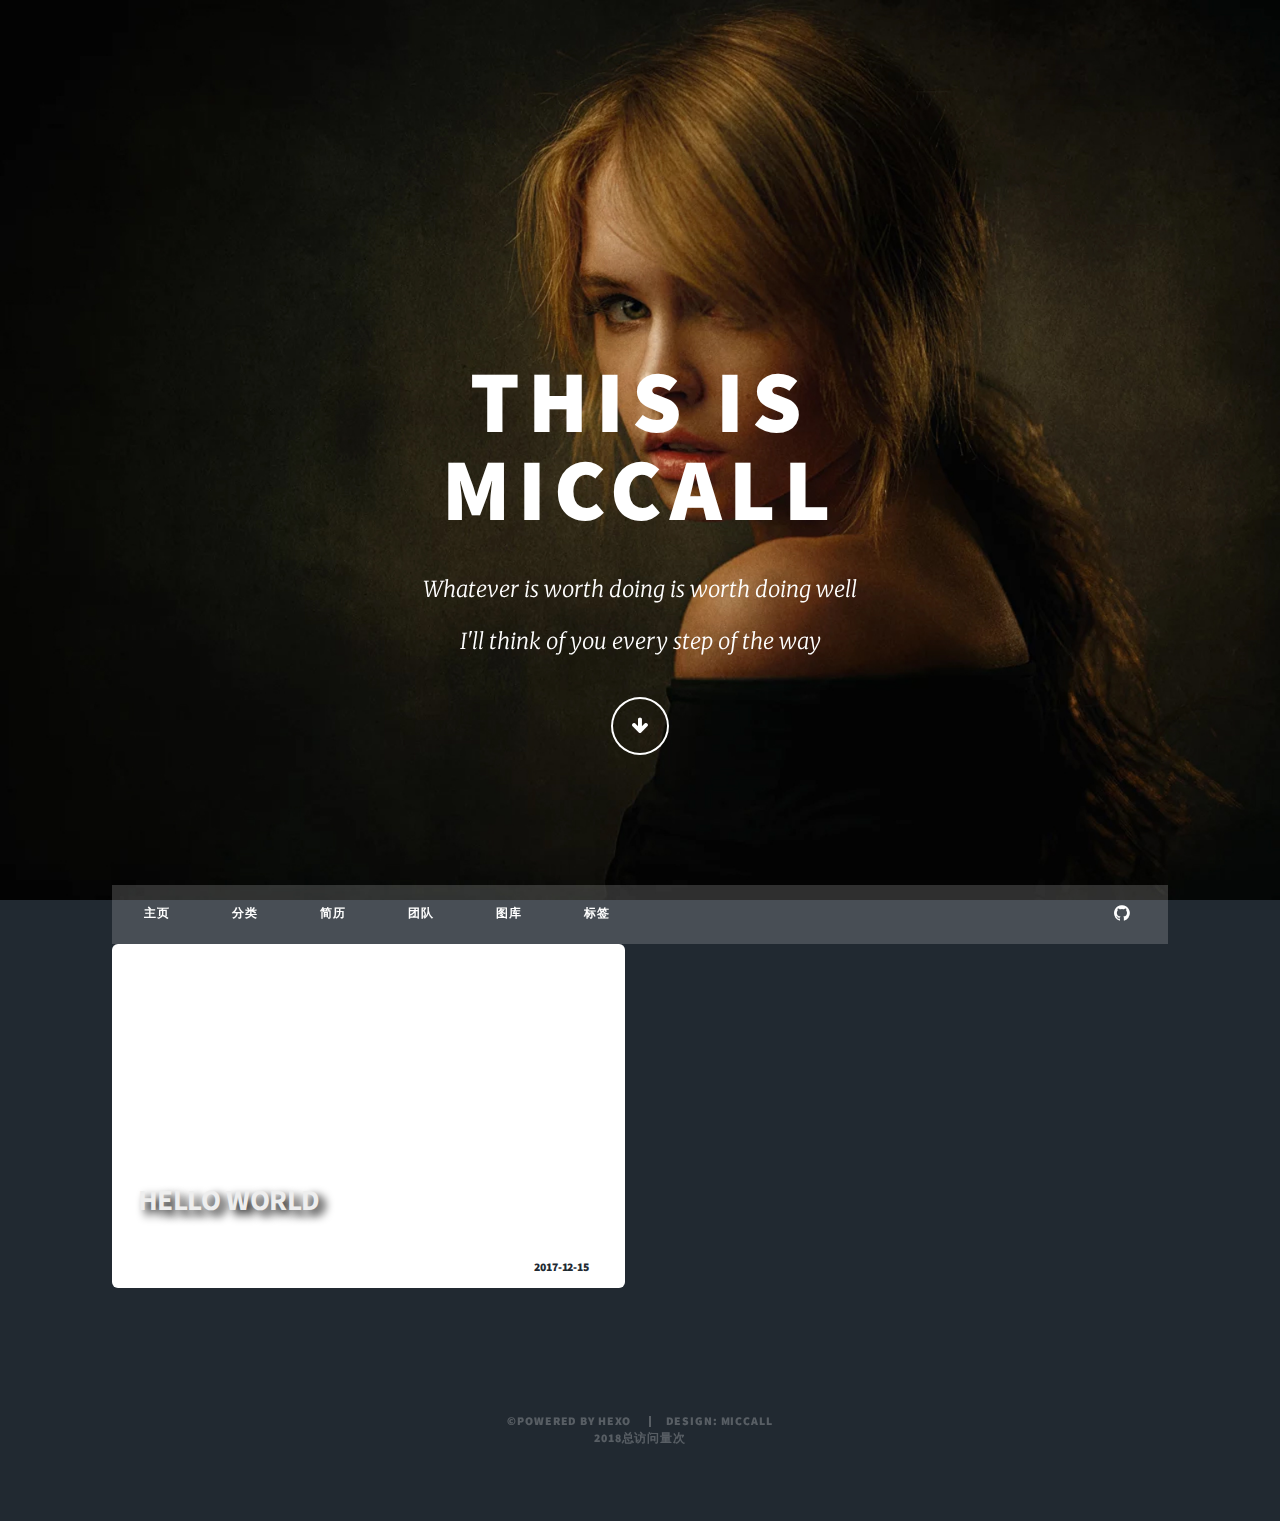
==== commit 61fb62dd: "Site updated: 2018-07-17 10:08:19" ====
--- a/archives/index.html
+++ b/archives/index.html
@@ -1,552 +1,173 @@
-<!DOCTYPE html>
+<!DOCTYPE HTML>
+<html>
+
+<head>
+	<link rel="bookmark"  type="image/x-icon"  href="/img/logo_miccall.png"/>
+	 <link rel="shortcut icon" href="/img/logo_miccall.png">
+	
+			
+    <title>
+    Leo's Blog
+    </title>
+    <meta charset="utf-8" />
+    <meta name="viewport" content="width=device-width, initial-scale=1, user-scalable=no" />
+    <link rel="stylesheet" href="/css/mic_main.css" />
+    <link rel="stylesheet" href="/css/dropdownMenu.css" />
+    
+    	<script async src="//dn-lbstatics.qbox.me/busuanzi/2.3/busuanzi.pure.mini.js"></script>
+	
+    <noscript>
+        <link rel="stylesheet" href="/css/noscript.css" />
+    </noscript>
+
+			    <script src="/js/jquery.min.js"></script>
+    <script src="/js/jquery.scrollex.min.js"></script>
+    <script src="/js/jquery.scrolly.min.js"></script>
+    <script src="/js/skel.min.js"></script>
+    <script src="/js/util.js"></script>
+    <script src="/js/main.js"></script>
+	
+</head>
+    
+		<body class="is-loading">
+    <!-- Wrapper 外包 s-->
+    <div id="wrapper" class="fade-in overlay">
+        <!-- Intro 头部显示 s -->
+                <div id="intro">
+            <h1>This is<br />
+                        MICCALL </h1>
+            <p> Whatever is worth doing is worth doing well <br/> I'll think of you every step of the way
+            </p>
+            <ul class="actions">
+                <li><a href="#header" class="button icon solo fa-arrow-down scrolly">Continue</a></li>
+            </ul>
+        </div>
+        <!-- Intro 头部显示 e -->
+        <!-- Header 头部logo start -->
+        <header id="header">
+    <a href="/" class="logo">MICCALL</a>
+</header>
+        <!-- Header 头部logo end -->
+        <!-- Nav 导航条 start -->
+        <nav id="nav" class="special" >
+            <ul class="menu links" >
+			<!-- Homepage  主页  --> 
+			<li >
+	            <a href="/" rel="nofollow">主页</a>
+	        </li>
+			<!-- categories_name  分类   --> 
+	        
+	        <li class="active">
+	            <a href="#s1">分类</a>
+	                    <ul class="submenu">
+	                        <li>
+	                        
+	                    </ul>
+	        </li>
+	        
+	        <!-- archives  归档   --> 
+	        
+	        
+		        <!-- Pages 自定义   -->
+		        
+		        <li>
+		            <a href="/about/" title="简历">
+		                简历
+		            </a>
+		        </li>
+		        
+		        <li>
+		            <a href="/group/" title="团队">
+		                团队
+		            </a>
+		        </li>
+		        
+		        <li>
+		            <a href="/gallery/" title="图库">
+		                图库
+		            </a>
+		        </li>
+		        
+		        <li>
+		            <a href="/tag/" title="标签">
+		                标签
+		            </a>
+		        </li>
+		        
 
 
+            </ul>
+            <!-- icons 图标   -->
+			<ul class="icons">
+		            
+		                <li><a href="https://github.com/miccall" class="icon fa-github"><span class="label">GitHub</span></a></li>
+		            
+		            
+		            
+		            
+			</ul>
+</nav>
+        <!-- Nav 导航条 end -->
+        <!-- Main 主要部分 start -->
+        
+        <!-- 文章列表   s -->
+        <div id="main" style="background-color: transparent; padding:0;">
+        <section class="link_container" style="margin-top: 0; background-color: transparent; ">
+            <div class="link_row">
+                <!-- 文章sample  s-->
 
+                 
+                <div class="6u 12u(narrower)">
+                    <section class="link_box special">
+                        <div class="page_title" style="background-image: url();background-position: center; background-repeat:no-repeat; background-size:cover;-moz-background-size:cover;">
+                            <!--标题-->
+                            <a href="/2017/12/15/hello-world/"><h2 class="page_title_text"> Hello World </h2></a>
+                            <!--段落-->
+                        </div>
+                        <div class="home-post-info">
+                            <!-- Author Avatar -->
+                            <div class="home-post-info-author-avatar">
+                                <h6><span class="home-post-info-data">2017-12-15</span></h6>
+                                <div class="home-post-info-Category">
+                                    <!-- Category -->
+                                    <span>
+                            <h6>
+                            <a class="post_category-link" href="http://localhost:4000/categories/Algorithm/"></a>                              
+                            </h6>
+
+                        </span>
+                                </div>
+                            </div>
+                        </div>
+                    </section>
+                </div>
+                <!-- 文章sample  e-->
+            
+            </div>
+        </section>
+        </div>
+        <!-- 文章列表   end -->
+        <!-- Main 主要部分 end -->
+        <!-- footer  页码 start-->
+        <footer style="text-align: center; padding-top: 2em;">
   
+</footer>
 
-
-<html class="theme-next muse use-motion" lang="">
-<head>
-  <meta charset="UTF-8"/>
-<meta http-equiv="X-UA-Compatible" content="IE=edge" />
-<meta name="viewport" content="width=device-width, initial-scale=1, maximum-scale=1"/>
-<meta name="theme-color" content="#222">
-
-
-
-
-
-
-
-
-
-<meta http-equiv="Cache-Control" content="no-transform" />
-<meta http-equiv="Cache-Control" content="no-siteapp" />
-
-
-
-
-
-
-
-
-
-
-
-
-
-
-
-
-  
-  
-  <link href="/lib/fancybox/source/jquery.fancybox.css?v=2.1.5" rel="stylesheet" type="text/css" />
-
-
-
-
-
-
-
-<link href="/lib/font-awesome/css/font-awesome.min.css?v=4.6.2" rel="stylesheet" type="text/css" />
-
-<link href="/css/main.css?v=5.1.3" rel="stylesheet" type="text/css" />
-
-
-  <link rel="apple-touch-icon" sizes="180x180" href="/images/apple-touch-icon-next.png?v=5.1.3">
-
-
-  <link rel="icon" type="image/png" sizes="32x32" href="/images/favicon-32x32-next.png?v=5.1.3">
-
-
-  <link rel="icon" type="image/png" sizes="16x16" href="/images/favicon-16x16-next.png?v=5.1.3">
-
-
-  <link rel="mask-icon" href="/images/logo.svg?v=5.1.3" color="#222">
-
-
-
-
-
-  <meta name="keywords" content="Hexo, NexT" />
-
-
-
-
-
-
-
-
-
-
-<meta property="og:type" content="website">
-<meta property="og:title" content="Leo&#39;s Blog">
-<meta property="og:url" content="http://yoursite.com/archives/index.html">
-<meta property="og:site_name" content="Leo&#39;s Blog">
-<meta name="twitter:card" content="summary">
-<meta name="twitter:title" content="Leo&#39;s Blog">
-
-
-
-<script type="text/javascript" id="hexo.configurations">
-  var NexT = window.NexT || {};
-  var CONFIG = {
-    root: '/',
-    scheme: 'Muse',
-    version: '5.1.3',
-    sidebar: {"position":"left","display":"post","offset":12,"b2t":false,"scrollpercent":false,"onmobile":false},
-    fancybox: true,
-    tabs: true,
-    motion: {"enable":true,"async":false,"transition":{"post_block":"fadeIn","post_header":"slideDownIn","post_body":"slideDownIn","coll_header":"slideLeftIn","sidebar":"slideUpIn"}},
-    duoshuo: {
-      userId: '0',
-      author: 'Author'
-    },
-    algolia: {
-      applicationID: '',
-      apiKey: '',
-      indexName: '',
-      hits: {"per_page":10},
-      labels: {"input_placeholder":"Search for Posts","hits_empty":"We didn't find any results for the search: ${query}","hits_stats":"${hits} results found in ${time} ms"}
-    }
-  };
-</script>
-
-
-
-  <link rel="canonical" href="http://yoursite.com/archives/"/>
-
-
-
-
-
-  <title>Archive | Leo's Blog</title>
-  
-
-
-
-
-
-
-
-
-</head>
-
-<body itemscope itemtype="http://schema.org/WebPage" lang="">
-
-  
-  
-    
-  
-
-  <div class="container sidebar-position-left page-archive">
-    <div class="headband"></div>
-
-    <header id="header" class="header" itemscope itemtype="http://schema.org/WPHeader">
-      <div class="header-inner"><div class="site-brand-wrapper">
-  <div class="site-meta ">
-    
-
-    <div class="custom-logo-site-title">
-      <a href="/"  class="brand" rel="start">
-        <span class="logo-line-before"><i></i></span>
-        <span class="site-title">Leo's Blog</span>
-        <span class="logo-line-after"><i></i></span>
-      </a>
+        <!-- footer  页码 end-->
+        <!-- Copyright 版权 start -->
+                <div id="copyright">
+            <ul>
+                <li>&copy;Powered By <a href="https://hexo.io/zh-cn/" style="border-bottom: none;">hexo</a></li>
+                <li>Design: <a href="http://miccall.tech " style="border-bottom: none;">miccall</a></li>
+            </ul>
+            
+            	<span id="busuanzi_container_site_pv">2018总访问量<span id="busuanzi_value_site_pv"></span>次</span>
+			
+        </div>
+        <!-- Copyright 版权 end -->
     </div>
-      
-        <p class="site-subtitle">不忘初心，方得始终。</p>
-      
-  </div>
-
-  <div class="site-nav-toggle">
-    <button>
-      <span class="btn-bar"></span>
-      <span class="btn-bar"></span>
-      <span class="btn-bar"></span>
-    </button>
-  </div>
-</div>
-
-<nav class="site-nav">
-  
-
-  
-    <ul id="menu" class="menu">
-      
-        
-        <li class="menu-item menu-item-home">
-          <a href="/" rel="section">
-            
-              <i class="menu-item-icon fa fa-fw fa-home"></i> <br />
-            
-            Home
-          </a>
-        </li>
-      
-        
-        <li class="menu-item menu-item-archives">
-          <a href="/archives/" rel="section">
-            
-              <i class="menu-item-icon fa fa-fw fa-archive"></i> <br />
-            
-            Archives
-          </a>
-        </li>
-      
-
-      
-    </ul>
-  
-
-  
-</nav>
-
-
-
- </div>
-    </header>
-
-    <main id="main" class="main">
-      <div class="main-inner">
-        <div class="content-wrap">
-          <div id="content" class="content">
-            
-
-  
-  
-  
-  <div class="post-block archive">
-    <div id="posts" class="posts-collapse">
-      <span class="archive-move-on"></span>
-
-      <span class="archive-page-counter">
-        
-        
-        
-          
-        
-        Um..! 1 post. Keep on posting.
-      </span>
-
-      
-
-        
-        
-        
-
-        
-          
-          <div class="collection-title">
-            <h1 class="archive-year" id="archive-year-2017">2017</h1>
-          </div>
-        
-        
-
-        
-
-  <article class="post post-type-normal" itemscope itemtype="http://schema.org/Article">
-    <header class="post-header">
-
-      <h2 class="post-title">
-        
-            <a class="post-title-link" href="/2017/12/15/hello-world/" itemprop="url">
-              
-                <span itemprop="name">Hello World</span>
-              
-            </a>
-        
-      </h2>
-
-      <div class="post-meta">
-        <time class="post-time" itemprop="dateCreated"
-              datetime="2017-12-15T17:09:17+08:00"
-              content="2017-12-15" >
-          12-15
-        </time>
-      </div>
-
-    </header>
-  </article>
-
-
-
-      
-
-    </div>
-  </div>
-  
-  
-  
-
-  
-
-
-
-          </div>
-          
-
-
-          
-
-        </div>
-        
-          
-  
-  <div class="sidebar-toggle">
-    <div class="sidebar-toggle-line-wrap">
-      <span class="sidebar-toggle-line sidebar-toggle-line-first"></span>
-      <span class="sidebar-toggle-line sidebar-toggle-line-middle"></span>
-      <span class="sidebar-toggle-line sidebar-toggle-line-last"></span>
-    </div>
-  </div>
-
-  <aside id="sidebar" class="sidebar">
-    
-    <div class="sidebar-inner">
-
-      
-
-      
-
-      <section class="site-overview-wrap sidebar-panel sidebar-panel-active">
-        <div class="site-overview">
-          <div class="site-author motion-element" itemprop="author" itemscope itemtype="http://schema.org/Person">
-            
-              <p class="site-author-name" itemprop="name">董鹏程</p>
-              <p class="site-description motion-element" itemprop="description"></p>
-          </div>
-
-          <nav class="site-state motion-element">
-
-            
-              <div class="site-state-item site-state-posts">
-              
-                <a href="/archives/">
-              
-                  <span class="site-state-item-count">1</span>
-                  <span class="site-state-item-name">posts</span>
-                </a>
-              </div>
-            
-
-            
-
-            
-
-          </nav>
-
-          
-
-          <div class="links-of-author motion-element">
-            
-          </div>
-
-          
-          
-
-          
-          
-
-          
-
-        </div>
-      </section>
-
-      
-
-      
-
-    </div>
-  </aside>
-
-
-        
-      </div>
-    </main>
-
-    <footer id="footer" class="footer">
-      <div class="footer-inner">
-        <div class="copyright">&copy; <span itemprop="copyrightYear">2018</span>
-  <span class="with-love">
-    <i class="fa fa-user"></i>
-  </span>
-  <span class="author" itemprop="copyrightHolder">董鹏程</span>
-
-  
-</div>
-
-
-  <div class="powered-by">Powered by <a class="theme-link" target="_blank" href="https://hexo.io">Hexo</a></div>
-
-
-
-  <span class="post-meta-divider">|</span>
-
-
-
-  <div class="theme-info">Theme &mdash; <a class="theme-link" target="_blank" href="https://github.com/iissnan/hexo-theme-next">NexT.Muse</a> v5.1.3</div>
-
-
-
-
-        
-
-
-
-
-
-
-
-        
-      </div>
-    </footer>
-
-    
-      <div class="back-to-top">
-        <i class="fa fa-arrow-up"></i>
-        
-      </div>
-    
-
-    
-
-  </div>
-
-  
-
-<script type="text/javascript">
-  if (Object.prototype.toString.call(window.Promise) !== '[object Function]') {
-    window.Promise = null;
-  }
-</script>
-
-
-
-
-
-
-
-
-
-  
-
-
-
-
-
-
-
-
-
-
-
-
-  
-  
-    <script type="text/javascript" src="/lib/jquery/index.js?v=2.1.3"></script>
-  
-
-  
-  
-    <script type="text/javascript" src="/lib/fastclick/lib/fastclick.min.js?v=1.0.6"></script>
-  
-
-  
-  
-    <script type="text/javascript" src="/lib/jquery_lazyload/jquery.lazyload.js?v=1.9.7"></script>
-  
-
-  
-  
-    <script type="text/javascript" src="/lib/velocity/velocity.min.js?v=1.2.1"></script>
-  
-
-  
-  
-    <script type="text/javascript" src="/lib/velocity/velocity.ui.min.js?v=1.2.1"></script>
-  
-
-  
-  
-    <script type="text/javascript" src="/lib/fancybox/source/jquery.fancybox.pack.js?v=2.1.5"></script>
-  
-
-
-  
-
-
-  <script type="text/javascript" src="/js/src/utils.js?v=5.1.3"></script>
-
-  <script type="text/javascript" src="/js/src/motion.js?v=5.1.3"></script>
-
-
-
-  
-  
-
-  
-
-  
-
-
-  <script type="text/javascript" src="/js/src/bootstrap.js?v=5.1.3"></script>
-
-
-
-  
-
-
-  
-
-
-
-
-	
-
-
-
-
-
-  
-
-
-
-
-
-  
-
-
-
-
-
-
-
-
-
-
-
-
-  
-
-
-
-
-
-  
-
-  
-
-  
-
-  
-  
-
-  
-
-  
-
-  
-
+    <!-- Wrapper 外包 e-->
+    <!-- Scripts -->
 </body>
+ 	
 </html>
--- a/css/mic_main.css
+++ b/css/mic_main.css
@@ -0,0 +1,4463 @@
+@import url(font-awesome.min.css);
+@import url("https://fonts.googleapis.com/css?family=Merriweather:300,700,300italic,700italic|Source+Sans+Pro:900");
+@font-face { font-family: FZLT; /*这里是说明调用来的字体名字*/ src: url('source/fonts/FZLT.ttf'); /*这里是字体文件路径*/ }
+/* Reset */
+
+	html, body, div, span, applet, object, iframe, h1, h2, h3, h4, h5, h6, p, blockquote, pre, a, abbr, acronym, address, big, cite, code, del, dfn, em, img, ins, kbd, q, s, samp, small, strike, strong, sub, sup, tt, var, b, u, i, center, dl, dt, dd, ol, ul, li, fieldset, form, label, legend, table, caption, tbody, tfoot, thead, tr, th, td, article, aside, canvas, details, embed, figure, figcaption, footer, header, hgroup, menu, nav, output, ruby, section, summary, time, mark, audio, video {
+		margin: 0;
+		padding: 0;
+		border: 0;
+		font-size: 100%;
+		font: inherit;
+		vertical-align: baseline;
+	}
+
+	footer, header,nav {
+		display: block;
+	}
+
+	body {
+		line-height: 1;
+	}
+
+	ul {
+		list-style: none;
+	}
+
+
+	body {
+		-webkit-text-size-adjust: none;
+	}
+
+
+/* Wrapper */
+
+	#wrapper {
+		transform: none;
+		padding: 1rem;
+		-moz-transition: opacity 0.5s ease;
+		-webkit-transition: opacity 0.5s ease;
+		-ms-transition: opacity 0.5s ease;
+		transition: opacity 0.5s ease;
+		position: relative;
+		z-index: 1;
+		overflow: hidden;
+	}
+
+		#wrapper > .bg {
+			position: absolute;
+			top: 0;
+			left: 0;
+			width: 100%;
+			height: 100%;
+			background-color: #212931;
+			background-image :url("../../images/bg.jpg") ;
+			background-position: center; 
+			background-repeat: no-repeat; 
+			background-attachment:fixed; 
+			background-size: cover; 
+			-webkit-background-size: cover;/* 兼容Webkit内核浏览器如Chrome和Safari */ 
+			-o-background-size: cover;/* 兼容Opera */ 
+			zoom: 1; 
+			z-index: -1;
+		}
+		#wrapper.fade-in:before {
+			-moz-pointer-events: none;
+			-webkit-pointer-events: none;
+			-ms-pointer-events: none;
+			pointer-events: none;
+			-moz-transition: opacity 1s ease-in-out;
+			-webkit-transition: opacity 1s ease-in-out;
+			-ms-transition: opacity 1s ease-in-out;
+			transition: opacity 1s ease-in-out;
+			-moz-transition-delay: 0.75s;
+			-webkit-transition-delay: 0.75s;
+			-ms-transition-delay: 0.75s;
+			transition-delay: 0.75s;
+			background: #1e252d;
+			content: '';
+			display: block;
+			height: 100%;
+			left: 0;
+			opacity: 0;
+			position: fixed;
+			top: 0;
+			width: 100%;
+		}
+
+		body.is-loading #wrapper.fade-in:before {
+			opacity: 1;
+		}
+
+		@media screen and (orientation: portrait) {
+
+			#wrapper > .bg {
+				background-size: auto,								auto,														auto 145%;
+			}
+
+		}
+		@media screen and (max-width: 480px) {
+			#wrapper {
+				padding: 0;
+			}
+		}
+
+/* Intro */
+
+	#intro {
+		color: #ffffff;
+		padding: 8rem 4rem 6rem 4rem ;
+		-moz-align-items: center;
+		-webkit-align-items: center;
+		-ms-align-items: center;
+		align-items: center;
+		display: -moz-flex;
+		display: -webkit-flex;
+		display: -ms-flex;
+		display: flex;
+		-moz-flex-direction: column;
+		-webkit-flex-direction: column;
+		-ms-flex-direction: column;
+		flex-direction: column;
+		-moz-justify-content: -moz-flex-end;
+		-webkit-justify-content: -webkit-flex-end;
+		-ms-justify-content: -ms-flex-end;
+		justify-content: flex-end;
+		-moz-transition: opacity 1s ease, -moz-transform 1s ease;
+		-webkit-transition: opacity 1s ease, -webkit-transform 1s ease;
+		-ms-transition: opacity 1s ease, -ms-transform 1s ease;
+		transition: opacity 1s ease, transform 1s ease;
+		position: relative;
+		cursor: default;
+		text-align: center;
+		z-index: 1;
+		margin-top: -6rem;
+		margin-bottom: 3rem;
+		min-height: 100vh;
+	}
+
+		#intro input, #intro select, #intro textarea {
+			color: #ffffff;
+		}
+
+		#intro a {
+			color: #ffffff;
+			border-bottom-color: rgba(255, 255, 255, 0.5);
+		}
+
+			#intro a:hover {
+				border-bottom-color: transparent;
+				color: #18bfef !important;
+			}
+
+		#intro strong, #intro b {
+			color: #ffffff;
+		}
+
+		#intro h1, #intro h2, #intro h3, #intro h4, #intro h5, #intro h6 {
+			font-family: "Source Sans Pro", Helvetica, sans-serif;
+			color: #ffffff;
+		}
+
+		#intro blockquote {
+			border-left-color: #ffffff;
+		}
+
+		#intro code {
+			background: rgba(255, 255, 255, 0.075);
+			border-color: #ffffff;
+		}
+
+		#intro hr {
+			border-bottom-color: #ffffff;
+		}
+
+		#intro input[type="submit"],
+		#intro input[type="reset"],
+		#intro input[type="button"],
+		#intro button,
+		#intro .button {
+			background-color: transparent;
+			box-shadow: inset 0 0 0 2px #ffffff;
+			color: #ffffff !important;
+		}
+
+			#intro input[type="submit"]:hover,
+			#intro input[type="reset"]:hover,
+			#intro input[type="button"]:hover,
+			#intro button:hover,
+			#intro .button:hover {
+				box-shadow: inset 0 0 0 2px #18bfef;
+				color: #18bfef !important;
+			}
+
+			#intro input[type="submit"].special,
+			#intro input[type="reset"].special,
+			#intro input[type="button"].special,
+			#intro button.special,
+			#intro .button.special {
+				background-color: #ffffff;
+				box-shadow: none;
+				color: #1e252d !important;
+			}
+
+				#intro input[type="submit"].special:hover,
+				#intro input[type="reset"].special:hover,
+				#intro input[type="button"].special:hover,
+				#intro button.special:hover,
+				#intro .button.special:hover {
+					background-color: #18bfef;
+				}
+
+		#intro h1 {
+			margin-top: 6rem;
+			letter-spacing:8px;
+			font-size: 6rem;
+			line-height: 1;
+		}
+
+		#intro p {
+			font-size: 1.5rem;
+			font-style: italic;
+			margin-top: -0.25rem;
+			text-align: center;
+		}
+
+		#intro + #header {
+			margin-top: -20rem;
+		}
+
+			#intro + #header .logo {
+				-moz-transform: translateY(2rem);
+				-webkit-transform: translateY(2rem);
+				-ms-transform: translateY(2rem);
+				transform: translateY(2rem);
+				opacity: 0;
+				visibility: hidden;
+			}
+
+		#intro.hidden {
+			-moz-pointer-events: none;
+			-webkit-pointer-events: none;
+			-ms-pointer-events: none;
+			pointer-events: none;
+			-moz-transform: translateY(2rem);
+			-webkit-transform: translateY(2rem);
+			-ms-transform: translateY(2rem);
+			transform: translateY(2rem);
+			-moz-transition: opacity 0.5s ease, -moz-transform 0.5s ease, visibility 0.5s;
+			-webkit-transition: opacity 0.5s ease, -webkit-transform 0.5s ease, visibility 0.5s;
+			-ms-transition: opacity 0.5s ease, -ms-transform 0.5s ease, visibility 0.5s;
+			transition: opacity 0.5s ease, transform 0.5s ease, visibility 0.5s;
+			opacity: 0;
+			visibility: hidden;
+		}
+
+			#intro.hidden + #header .logo {
+				-moz-transform: translateY(0);
+				-webkit-transform: translateY(0);
+				-ms-transform: translateY(0);
+				transform: translateY(0);
+				opacity: 1;
+				visibility: visible;
+			}
+
+		body.is-loading #intro {
+			-moz-transform: translateY(2rem);
+			-webkit-transform: translateY(2rem);
+			-ms-transform: translateY(2rem);
+			transform: translateY(2rem);
+			opacity: 0;
+		}
+
+			body.is-loading #intro:not(.hidden) + #header + #nav {
+				-moz-transform: translateY(4rem);
+				-webkit-transform: translateY(4rem);
+				-ms-transform: translateY(4rem);
+				transform: translateY(4rem);
+				opacity: 0;
+			}
+		@media screen and (max-width: 1620px){
+			#intro{
+				margin-top: -2rem;
+				margin-bottom: 4rem;
+			}
+		}
+		@media screen and (max-width: 980px) {
+
+			#intro {
+				padding: 4rem 4rem 2rem 4rem ;
+				margin-top: -2rem;
+				margin-bottom: 4rem;
+				min-height: 90vh;
+			}
+
+				#intro p br {
+					display: none;
+				}
+
+				#intro + #header {
+					margin-top: -14rem;
+				}
+
+		}
+
+		@media screen and (max-width: 500px) {
+
+			#intro {
+				padding: 3rem 2rem 1rem 2rem ;
+				min-height: 80vh;
+			}
+
+				#intro h1 {
+					font-size: 5rem;
+					line-height: 1.1;
+					margin-bottom: 7rem;
+				}
+
+				#intro p {
+					font-size: 1rem;
+					margin-top: 0rem;
+				}
+
+				#intro .actions {
+					display: none;
+				}
+
+		}
+
+/* Box Model */
+
+	*, *:before, *:after {
+		-moz-box-sizing: border-box;
+		-webkit-box-sizing: border-box;
+		box-sizing: border-box;
+	}
+
+/* Basic */
+
+	@-ms-viewport {
+		width: device-width;
+	}
+
+	body {
+		-ms-overflow-style: scrollbar;
+	}
+
+	@media screen and (max-width: 480px) {
+
+		html, body {
+			min-width: 320px;
+		}
+
+	}
+
+	body {
+		background-color: #1e252d;
+	}
+
+		body.is-loading *, body.is-loading *:before, body.is-loading *:after {
+			-moz-animation: none !important;
+			-webkit-animation: none !important;
+			-ms-animation: none !important;
+			animation: none !important;
+			-moz-transition: none !important;
+			-webkit-transition: none !important;
+			-ms-transition: none !important;
+			transition: none !important;
+		}
+
+/* Type */
+
+	html {
+		font-size: 16pt;
+	}
+
+		@media screen and (max-width: 1680px) {
+
+			html {
+				font-size: 12pt;
+			}
+
+		}
+
+		@media screen and (max-width: 1280px) {
+
+			html {
+				font-size: 11pt;
+			}
+
+		}
+
+		@media screen and (max-width: 360px) {
+
+			html {
+				font-size: 10pt;
+			}
+
+		}
+
+	body {
+		color: #212931;
+	}
+
+	body, input, select, textarea {
+		font-family: "Merriweather", Georgia, serif;
+		font-weight: 300;
+		font-size: 1rem;
+		line-height: 2.375;
+	}
+
+	a {
+		-moz-transition: color 0.2s ease-in-out, background-color 0.2s ease-in-out, border-color 0.2s ease-in-out, box-shadow 0.2s ease-in-out;
+		-webkit-transition: color 0.2s ease-in-out, background-color 0.2s ease-in-out, border-color 0.2s ease-in-out, box-shadow 0.2s ease-in-out;
+		-ms-transition: color 0.2s ease-in-out, background-color 0.2s ease-in-out, border-color 0.2s ease-in-out, box-shadow 0.2s ease-in-out;
+		transition: color 0.2s ease-in-out, background-color 0.2s ease-in-out, border-color 0.2s ease-in-out, box-shadow 0.2s ease-in-out;
+		border-bottom: dotted 1px;
+		text-decoration: none;
+	}
+
+		a:hover {
+			border-bottom-color: transparent;
+		}
+
+	strong, b {
+		font-weight: 600;
+	}
+
+	em, i {
+		font-style: italic;
+	}
+
+	p {
+		text-align: justify;
+		margin: 0 0 2rem 0;
+	}
+
+	h1, h2, h3, h4, h5, h6 {
+		font-family: "Source Sans Pro", Helvetica, sans-serif;
+		font-weight: 900;
+		line-height: 1.5;
+		letter-spacing: 0.075em;
+		text-transform: uppercase;
+		margin: 0 0 1rem 0;
+	}
+
+		h1 a, h2 a, h3 a, h4 a, h5 a, h6 a {
+			border-bottom: 0;
+			color: inherit;
+			text-decoration: none;
+		}
+
+	h1 {
+		font-size: 4rem;
+		line-height: 1.1;
+		margin: 0 0 2rem 0;
+	}
+
+	h2 {
+		font-size: 1.75rem;
+		line-height: 1.3;
+		margin: 0 0 1.5rem 0;
+	}
+
+	h3 {
+		font-size: 1.25rem;
+		margin: 0 0 1.5rem 0;
+	}
+
+	h4 {
+		font-size: 1rem;
+	}
+
+	h5 {
+		font-size: 0.9rem;
+	}
+
+	h6 {
+		font-size: 0.8rem;
+	}
+
+	sub {
+		font-size: 0.8rem;
+		position: relative;
+		top: 0.5rem;
+	}
+
+	sup {
+		font-size: 0.8rem;
+		position: relative;
+		top: -0.5rem;
+	}
+
+	blockquote {
+		border-left: solid 4px;
+		font-style: italic;
+		margin: 0 0 2rem 0;
+		padding: 0.5rem 0 0.5rem 2rem;
+	}
+
+	code {
+		font-family: "Courier New", monospace;
+		font-size: 0.9rem;
+	}
+
+	pre {
+		-webkit-overflow-scrolling: touch;
+		font-family: "Courier New", monospace;
+		font-size: 0.9rem;
+		margin: 0 0 2rem 0;
+	}
+
+		pre code {
+			display: block;
+			line-height: 1.75;
+			padding: 1rem 1.5rem;
+			overflow-x: auto;
+		}
+
+	hr {
+		border: 0;
+		border-bottom: solid 2px;
+		margin: 3rem 0;
+	}
+
+		hr.major {
+			margin: 5rem 0;
+		}
+
+	.align-left {
+		text-align: left;
+	}
+
+	.align-center {
+		text-align: center;
+	}
+
+	.align-right {
+		text-align: right;
+	}
+
+	input, select, textarea {
+		color: #212931;
+	}
+
+	a {
+		color: #212931;
+		border-bottom-color: rgba(33, 41, 49, 0.5);
+	}
+
+		a:hover {
+			border-bottom-color: transparent;
+			color: #18bfef !important;
+		}
+
+	strong, b {
+		color: #212931;
+	}
+
+	h1, h2, h3, h4, h5, h6 {
+		color: #212931;
+	}
+
+	blockquote {
+		border-left-color: #eeeeee;
+	}
+
+	code {
+		background: rgba(220, 220, 220, 0.25);
+		border-color: #eeeeee;
+	}
+
+	hr {
+		border-bottom-color: #eeeeee;
+	}
+
+/* Box */
+
+	.box {
+		border: solid 2px;
+		margin-bottom: 2rem;
+		padding: 1.5rem;
+	}
+
+		.box > :last-child,
+		.box > :last-child > :last-child,
+		.box > :last-child > :last-child > :last-child {
+			margin-bottom: 0;
+		}
+
+		.box.alt {
+			border: 0;
+			border-radius: 0;
+			padding: 0;
+		}
+
+	.box {
+		border-color: #eeeeee;
+	}
+
+/* Button */
+	input[type="submit"],
+	input[type="reset"],
+	input[type="button"],
+	button,
+	.button {
+		-moz-appearance: none;
+		-webkit-appearance: none;
+		-ms-appearance: none;
+		appearance: none;
+		-moz-transition: background-color 0.2s ease-in-out, box-shadow 0.2s ease-in-out, color 0.2s ease-in-out;
+		-webkit-transition: background-color 0.2s ease-in-out, box-shadow 0.2s ease-in-out, color 0.2s ease-in-out;
+		-ms-transition: background-color 0.2s ease-in-out, box-shadow 0.2s ease-in-out, color 0.2s ease-in-out;
+		transition: background-color 0.2s ease-in-out, box-shadow 0.2s ease-in-out, color 0.2s ease-in-out;
+		border: 0;
+		cursor: pointer;
+		display: inline-block;
+		font-family: "Source Sans Pro", Helvetica, sans-serif;
+		font-size: 0.8rem;
+		font-weight: 900;
+		letter-spacing: 0.075em;
+		height: 3rem;
+		line-height: 3rem;
+		padding: 0 2rem;
+		text-align: center;
+		text-decoration: none;
+		text-transform: uppercase;
+		white-space: nowrap;
+	}
+
+		input[type="submit"].icon:before,
+		input[type="reset"].icon:before,
+		input[type="button"].icon:before,
+		button.icon:before,
+		.button.icon:before {
+			margin-right: 0.5rem;
+		}
+
+		input[type="submit"].icon.solo,
+		input[type="reset"].icon.solo,
+		input[type="button"].icon.solo,
+		button.icon.solo,
+		.button.icon.solo {
+			position: relative;
+			width: 4rem;
+			height: 4rem;
+			line-height: 4rem;
+			border-radius: 4rem;
+			text-indent: 4rem;
+			overflow: hidden;
+			padding: 0;
+			white-space: nowrap;
+		}
+
+			input[type="submit"].icon.solo:before,
+			input[type="reset"].icon.solo:before,
+			input[type="button"].icon.solo:before,
+			button.icon.solo:before,
+			.button.icon.solo:before {
+				position: absolute;
+				display: block;
+				top: 0;
+				left: 0;
+				width: inherit;
+				height: inherit;
+				line-height: inherit;
+				font-size: 1.25rem;
+				margin-right: 0;
+				text-align: center;
+				text-indent: 0;
+			}
+
+		input[type="submit"].fit,
+		input[type="reset"].fit,
+		input[type="button"].fit,
+		button.fit,
+		.button.fit {
+			display: block;
+			margin: 0 0 1rem 0;
+			width: 100%;
+		}
+
+		input[type="submit"].small,
+		input[type="reset"].small,
+		input[type="button"].small,
+		button.small,
+		.button.small {
+			font-size: 0.7rem;
+			height: 2.5rem;
+			line-height: 2.5rem;
+			padding: 0 1.5rem;
+		}
+
+		input[type="submit"].big,
+		input[type="reset"].big,
+		input[type="button"].big,
+		button.big,
+		.button.big {
+			font-size: 0.9rem;
+			height: 3.5rem;
+			line-height: 3.5rem;
+			padding: 0 2.75rem;
+		}
+
+		@media screen and (max-width: 980px) {
+
+			input[type="submit"],
+			input[type="reset"],
+			input[type="button"],
+			button,
+			.button {
+				font-size: 0.9rem;
+				height: 3.25rem;
+				line-height: 3.25rem;
+			}
+
+				input[type="submit"].big,
+				input[type="reset"].big,
+				input[type="button"].big,
+				button.big,
+				.button.big {
+					font-size: 1rem;
+					height: 3.75rem;
+					line-height: 3.75rem;
+				}
+
+		}
+
+		input[type="submit"].disabled, input[type="submit"]:disabled,
+		input[type="reset"].disabled,
+		input[type="reset"]:disabled,
+		input[type="button"].disabled,
+		input[type="button"]:disabled,
+		button.disabled,
+		button:disabled,
+		.button.disabled,
+		.button:disabled {
+			-moz-pointer-events: none;
+			-webkit-pointer-events: none;
+			-ms-pointer-events: none;
+			pointer-events: none;
+			opacity: 0.25;
+		}
+
+	input[type="submit"],
+	input[type="reset"],
+	input[type="button"],
+	button,
+	.button {
+		background-color: transparent;
+		box-shadow: inset 0 0 0 2px #212931;
+		color: #212931 !important;
+	}
+
+		input[type="submit"]:hover,
+		input[type="reset"]:hover,
+		input[type="button"]:hover,
+		button:hover,
+		.button:hover {
+			box-shadow: inset 0 0 0 2px #18bfef;
+			color: #18bfef !important;
+		}
+
+		input[type="submit"].special,
+		input[type="reset"].special,
+		input[type="button"].special,
+		button.special,
+		.button.special {
+			background-color: #212931;
+			box-shadow: none;
+			color: #ffffff !important;
+		}
+
+			input[type="submit"].special:hover,
+			input[type="reset"].special:hover,
+			input[type="button"].special:hover,
+			button.special:hover,
+			.button.special:hover {
+				background-color: #18bfef;
+			}
+
+/* Icon */
+
+	.icon {
+		text-decoration: none;
+		border-bottom: none;
+		position: relative;
+	}
+
+		.icon:before {
+			-moz-osx-font-smoothing: grayscale;
+			-webkit-font-smoothing: antialiased;
+			font-family: FontAwesome;
+			font-style: normal;
+			font-weight: normal;
+			text-transform: none !important;
+		}
+
+		.icon > .label {
+			display: none;
+		}
+
+/* List */
+
+	ol {
+		list-style: decimal;
+		margin: 0 0 2rem 0;
+		padding-left: 1.25rem;
+	}
+
+		ol li {
+			padding-left: 0.25rem;
+		}
+
+	ul {
+		list-style: disc;
+		margin: 0 0 2rem 0;
+		padding-left: 1rem;
+	}
+
+		ul li {
+			padding-left: 0.5rem;
+		}
+
+		ul.divided {
+			list-style: none;
+			padding-left: 0;
+		}
+
+			ul.divided li {
+				border-top: solid 1px;
+				padding: 0.5rem 0;
+			}
+
+				ul.divided li:first-child {
+					border-top: 0;
+					padding-top: 0;
+				}
+
+		ul.icons {
+			cursor: default;
+			list-style: none;
+			padding-left: 0;
+		}
+
+			ul.icons li {
+				display: inline-block;
+				padding: 0 0.5rem 0 0;
+				vertical-align: middle;
+			}
+
+				ul.icons li:last-child {
+					padding-right: 0;
+				}
+
+				ul.icons li .icon:before {
+					width: 2.25rem;
+					height: 2.25rem;
+					line-height: 2.25rem;
+					display: inline-block;
+					text-align: center;
+					border-radius: 100%;
+					font-size: 1.25rem;
+				}
+
+			ul.icons.alt li .icon:before {
+				-moz-transition: color 0.2s ease-in-out, background-color 0.2s ease-in-out, border-color 0.2s ease-in-out, box-shadow 0.2s ease-in-out;
+				-webkit-transition: color 0.2s ease-in-out, background-color 0.2s ease-in-out, border-color 0.2s ease-in-out, box-shadow 0.2s ease-in-out;
+				-ms-transition: color 0.2s ease-in-out, background-color 0.2s ease-in-out, border-color 0.2s ease-in-out, box-shadow 0.2s ease-in-out;
+				transition: color 0.2s ease-in-out, background-color 0.2s ease-in-out, border-color 0.2s ease-in-out, box-shadow 0.2s ease-in-out;
+				font-size: 1rem;
+			}
+
+		ul.actions {
+			cursor: default;
+			list-style: none;
+			padding-left: 0;
+		}
+
+			ul.actions li {
+				display: inline-block;
+				padding: 0 1rem 0 0;
+				vertical-align: middle;
+			}
+
+				ul.actions li:last-child {
+					padding-right: 0;
+				}
+
+			ul.actions.small li {
+				padding: 0 0.5rem 0 0;
+			}
+
+			ul.actions.vertical li {
+				display: block;
+				padding: 1rem 0 0 0;
+			}
+
+				ul.actions.vertical li:first-child {
+					padding-top: 0;
+				}
+
+				ul.actions.vertical li > * {
+					margin-bottom: 0;
+				}
+
+			ul.actions.vertical.small li {
+				padding: 0.5rem 0 0 0;
+			}
+
+				ul.actions.vertical.small li:first-child {
+					padding-top: 0;
+				}
+
+			ul.actions.fit {
+				display: table;
+				margin-left: -1rem;
+				padding: 0;
+				table-layout: fixed;
+				width: calc(100% + 1rem);
+			}
+
+				ul.actions.fit li {
+					display: table-cell;
+					padding: 0 0 0 1rem;
+				}
+
+					ul.actions.fit li > * {
+						margin-bottom: 0;
+					}
+
+				ul.actions.fit.small {
+					margin-left: -0.5rem;
+					width: calc(100% + 0.5rem);
+				}
+
+					ul.actions.fit.small li {
+						padding: 0 0 0 0.5rem;
+					}
+
+			@media screen and (max-width: 480px) {
+
+				ul.actions {
+					margin: 0 0 2rem 0;
+				}
+
+					ul.actions li {
+						padding: 1rem 0 0 0;
+						display: block;
+						text-align: center;
+						width: 100%;
+					}
+
+						ul.actions li:first-child {
+							padding-top: 0;
+						}
+
+						ul.actions li > * {
+							width: 100%;
+							margin: 0 !important;
+						}
+
+							ul.actions li > *.icon:before {
+								margin-left: -2rem;
+							}
+
+					ul.actions.small li {
+						padding: 0.5rem 0 0 0;
+					}
+
+						ul.actions.small li:first-child {
+							padding-top: 0;
+						}
+
+			}
+
+	dl {
+		margin: 0 0 2rem 0;
+	}
+
+		dl dt {
+			display: block;
+			font-weight: 600;
+			margin: 0 0 1rem 0;
+		}
+
+		dl dd {
+			margin-left: 2rem;
+		}
+
+	ul.divided li {
+		border-top-color: #eeeeee;
+	}
+
+	ul.icons li a.icon:hover:before {
+		color: #18bfef;
+	}
+
+	ul.icons.alt li .icon:before {
+		box-shadow: inset 0 0 0 2px #eeeeee;
+	}
+
+	ul.icons.alt li a.icon:hover:before {
+		box-shadow: inset 0 0 0 2px #18bfef;
+	}
+
+/* Section/Article */
+
+	section.special, article.special {
+		text-align: center;
+	}
+
+	header {
+		cursor: default;
+	}
+
+/* Pagination */
+
+	.pagination {
+		display: inline-flex;
+		-moz-user-select: none;
+		-webkit-user-select: none;
+		-ms-user-select: none;
+		user-select: none;
+		cursor: default;
+		list-style: none;
+		margin: 0 0 2rem 2px;
+		padding: 0;
+	}
+
+		.pagination a, .pagination span {
+			-moz-transition: background-color 0.2s ease-in-out, border-color 0.2s ease-in-out, box-shadow 0.2s ease-in-out, color 0.2s ease-in-out;
+			-webkit-transition: background-color 0.2s ease-in-out, border-color 0.2s ease-in-out, box-shadow 0.2s ease-in-out, color 0.2s ease-in-out;
+			-ms-transition: background-color 0.2s ease-in-out, border-color 0.2s ease-in-out, box-shadow 0.2s ease-in-out, color 0.2s ease-in-out;
+			transition: background-color 0.2s ease-in-out, border-color 0.2s ease-in-out, box-shadow 0.2s ease-in-out, color 0.2s ease-in-out;
+			border: solid 2px;
+			display: inline-block;
+			font-family: "Source Sans Pro", Helvetica, sans-serif;
+			font-size: 0.8rem;
+			font-weight: 900;
+			height: 3rem;
+			letter-spacing: 0.075em;
+			line-height: calc(3rem - 4px);
+			margin-left: -2px;
+			min-width: 3rem;
+			position: relative;
+			text-align: center;
+			text-decoration: none;
+			text-transform: uppercase;
+		}
+
+		.pagination .next, .pagination .previous {
+			text-decoration: none;
+			padding: 0 1.75rem;
+		}
+
+			.pagination .next:before, .pagination .previous:before {
+				-moz-osx-font-smoothing: grayscale;
+				-webkit-font-smoothing: antialiased;
+				font-family: FontAwesome;
+				font-style: normal;
+				font-weight: normal;
+				text-transform: none !important;
+			}
+
+			.pagination .next:before, .pagination .previous:before {
+				display: inline-block;
+				color: inherit !important;
+			}
+
+		.pagination .previous:before {
+			content: '\f104';
+			margin-right: 0.9375em;
+		}
+
+		.pagination .next:before {
+			content: '\f105';
+			float: right;
+			margin-left: 0.9375em;
+		}
+
+		@media screen and (max-width: 980px) {
+
+			.pagination a, .pagination span {
+				font-size: 0.9rem;
+			}
+
+		}
+
+		@media screen and (max-width: 480px) {
+
+			.pagination .page, .pagination .extra {
+				display: none;
+			}
+
+		}
+
+	.pagination a, .pagination span {
+		border-color: #eeeeee;
+	}
+
+	.pagination a {
+		color: #212931 !important;
+	}
+
+		.pagination a:hover {
+			color: #18bfef !important;
+			border-color: #18bfef;
+			z-index: 1;
+		}
+
+			.pagination a:hover + a, .pagination a:hover + span {
+				border-left-color: #18bfef;
+			}
+
+		.pagination a.active {
+			background-color: #eeeeee;
+		}
+
+	.pagination span {
+		color: #eeeeee;
+	}
+
+/* Header */
+
+	#header {
+		color: #ffffff;
+		-moz-align-items: center;
+		-webkit-align-items: center;
+		-ms-align-items: center;
+		align-items: center;
+		display: -moz-flex;
+		display: -webkit-flex;
+		display: -ms-flex;
+		display: flex;
+		-moz-flex-direction: column;
+		-webkit-flex-direction: column;
+		-ms-flex-direction: column;
+		flex-direction: column;
+		-moz-justify-content: -moz-flex-end;
+		-webkit-justify-content: -webkit-flex-end;
+		-ms-justify-content: -ms-flex-end;
+		justify-content: flex-end;
+		-moz-pointer-events: none;
+		-webkit-pointer-events: none;
+		-ms-pointer-events: none;
+		pointer-events: none;
+		-moz-user-select: none;
+		-webkit-user-select: none;
+		-ms-user-select: none;
+		user-select: none;
+		height: 20rem;
+		padding-bottom: 8rem;
+		position: relative;
+		text-align: center;
+		z-index: 2;
+	}
+
+		#header input, #header select, #header textarea {
+			color: #ffffff;
+		}
+
+		#header a {
+			color: #ffffff;
+			border-bottom-color: rgba(255, 255, 255, 0.5);
+		}
+
+			#header a:hover {
+				border-bottom-color: transparent;
+				color: #18bfef !important;
+			}
+
+		#header strong, #header b {
+			color: #ffffff;
+		}
+
+		#header h1, #header h2, #header h3, #header h4, #header h5, #header h6 {
+			color: #ffffff;
+		}
+
+		#header blockquote {
+			border-left-color: #ffffff;
+		}
+
+		#header code {
+			background: rgba(255, 255, 255, 0.075);
+			border-color: #ffffff;
+		}
+
+		#header hr {
+			border-bottom-color: #ffffff;
+		}
+
+		#header .logo {
+			-moz-transition: border-color 0.2s ease-in-out, color 0.2s ease-in-out, opacity 0.5s ease, -moz-transform 0.5s ease, visibility 0.5s;
+			-webkit-transition: border-color 0.2s ease-in-out, color 0.2s ease-in-out, opacity 0.5s ease, -webkit-transform 0.5s ease, visibility 0.5s;
+			-ms-transition: border-color 0.2s ease-in-out, color 0.2s ease-in-out, opacity 0.5s ease, -ms-transform 0.5s ease, visibility 0.5s;
+			transition: border-color 0.2s ease-in-out, color 0.2s ease-in-out, opacity 0.5s ease, transform 0.5s ease, visibility 0.5s;
+			-moz-pointer-events: auto;
+			-webkit-pointer-events: auto;
+			-ms-pointer-events: auto;
+			pointer-events: auto;
+			border-style: solid;
+			border-color: #ffffff;
+			border-width: 5px !important;
+			font-family: "Source Sans Pro", Helvetica, sans-serif;
+			font-size: 2.25rem;
+			font-weight: 900;
+			letter-spacing: 0.075em;
+			line-height: 1;
+			padding: 1rem 1.75rem;
+			text-transform: uppercase;
+			visibility: visible;
+		}
+
+			#header .logo:hover {
+				border-color: #18bfef !important;
+				color: #18bfef !important;
+			}
+
+		@media screen and (max-width: 980px) {
+
+			#header {
+				height: 14rem;
+				padding-bottom: 4rem;
+			}
+
+		}
+
+		@media screen and (max-width: 736px) {
+
+			#header {
+				padding-bottom: 3rem;
+			}
+
+				#header .logo {
+					font-size: 1.75rem;
+					border-width: 3px !important;
+				}
+
+		}
+
+/* Nav */
+
+	#nav {
+		color: #fff;
+		display: -moz-flex;
+		display: -webkit-flex;
+		display: -ms-flex;
+		-moz-transition: -moz-transform 1s ease, opacity 1s ease;
+		-webkit-transition: -webkit-transform 1s ease, opacity 1s ease;
+		-ms-transition: -ms-transform 1s ease, opacity 1s ease;
+		transition: transform 1s ease, opacity 1s ease;
+		background: rgba(255, 255, 255, 0.175);
+		height: 4rem;
+		line-height: 4rem;
+		margin: -4rem auto 0 auto;
+		padding: 0 2rem 0 0;
+		position: relative;
+		max-width: 72rem;
+		z-index: 5;
+	}
+
+		#nav ul.divided li {
+			border-top-color: #fff;
+		}
+
+		#nav ul.icons li a.icon:hover:before {
+			color: #18bfef;
+		}
+
+		#nav ul.icons.alt li .icon:before {
+			box-shadow: inset 0 0 0 2px #ffff;
+		}
+
+		#nav ul.icons.alt li a.icon:hover:before {
+			box-shadow: inset 0 0 0 2px #18bfef;
+		}
+
+		#nav input, #nav select, #nav textarea {
+			color: #fff;
+		}
+
+		#nav a {
+			color: #fff;
+			border-bottom:none;
+			border-bottom-color: rgba(255, 255, 255, 0.5);
+		}
+
+			#nav a:hover {
+				border-bottom-color: transparent;
+				color: #18bfef !important;
+			}
+
+		#nav strong, #nav b {
+			color: #fff;
+		}
+
+		#nav h1, #nav h2, #nav h3, #nav h4, #nav h5, #nav h6 {
+			color: #fff;
+		}
+
+		#nav blockquote {
+			border-left-color: #fff;
+		}
+
+		#nav code {
+			background: rgba(255, 255, 255, 0.075);
+			border-color: #fff;
+		}
+
+		#nav hr {
+			border-bottom-color: #fff;
+		}
+
+		#nav ul.links {
+			display: -moz-flex;
+			display: -webkit-flex;
+			display: -ms-flex;
+			display: flex;
+			-moz-flex-grow: 1;
+			-webkit-flex-grow: 1;
+			-ms-flex-grow: 1;
+			flex-grow: 1;
+			-moz-flex-shrink: 1;
+			-webkit-flex-shrink: 1;
+			-ms-flex-shrink: 1;
+			flex-shrink: 1;
+			font-family: "Source Sans Pro", Helvetica, sans-serif;
+			font-weight: 900;
+			letter-spacing: 0.075em;
+			list-style: none;
+			margin-bottom: 0;
+			padding-left: 0;
+			text-transform: uppercase;
+		}
+		.menu .active a :hover{
+			color: #fff;
+		}
+
+			#nav ul.links li {
+				display: block;
+				color: #fff;
+				padding-left: 0;
+			}
+
+				#nav ul.links li a {
+					-moz-transition: background-color 0.2s ease-in-out, color 0.2s ease-in-out;
+					-webkit-transition: background-color 0.2s ease-in-out, color 0.2s ease-in-out;
+					-ms-transition: background-color 0.2s ease-in-out, color 0.2s ease-in-out;
+					transition: background-color 0.2s ease-in-out, color 0.2s ease-in-out;
+					display: block;
+					color: #fff;
+					font-size: 0.8rem;
+					outline: none;
+					padding: 0 2rem;
+				}
+
+					#nav ul.links li a:hover {
+						color: inherit !important;
+						background-color: rgba(255, 255, 255, 0.1);
+					}
+				#nav ul.links li.active {
+					color: #000;
+				}
+
+					#nav ul.links li.active a {
+						color: #fff;
+					}
+						#nav ul.links li.active ul.submenu li a {
+							color: #000;
+						}
+
+						#nav ul.links li.active a:hover {
+							color: #1E90FF !important;
+						}
+
+		#nav ul.icons {
+			-moz-flex-grow: 0;
+			-webkit-flex-grow: 0;
+			-ms-flex-grow: 0;
+			flex-grow: 0;
+			-moz-flex-shrink: 0;
+			-webkit-flex-shrink: 0;
+			-ms-flex-shrink: 0;
+			flex-shrink: 0;
+			margin-bottom: 0;
+		}
+
+		@media screen and (max-width: 980px) {
+
+			#nav {
+				display: none;
+			}
+
+		}
+
+/* Main */
+
+	#main {
+		border-radius:5px;
+		background-color: #ffffff;
+		position: relative;
+		margin: 0 auto;
+		width: 100%;
+		max-width: 72rem;
+		z-index: 2;
+	}
+
+		#main > * {
+			
+			border-top: solid 2px #eeeeee;
+			margin: 0;
+		}
+
+			#main > *:first-child {
+				border-top: 0;
+			}
+
+		#main > footer {
+			text-align: center;
+		}
+		@media screen and (max-width: 736px) {
+
+			#main > * {
+				background-color: #ffffff;
+				padding: 0.5rem 1rem 0.1rem 1rem ;
+			}
+
+		}
+
+		@media screen and (max-width: 480px) {
+
+			#main {
+				background-color: #ffffff;
+				width: 100%;
+			}
+		}
+
+/* Footer */
+
+	#footer {
+		color: #717981;
+		display: -moz-flex;
+		display: -webkit-flex;
+		display: -ms-flex;
+		display: flex;
+		background-color: #f5f5f5;
+		color: #909498;
+		cursor: default;
+		position: relative;
+		margin: 0 auto;
+		width: calc(100% - 4rem);
+		max-width: 72rem;
+		z-index: 2;
+	}
+
+		#footer input, #footer select, #footer textarea {
+			color: #717981;
+		}
+
+		#footer a {
+			color: #717981;
+			border-bottom-color: rgba(113, 121, 129, 0.5);
+		}
+
+			#footer a:hover {
+				border-bottom-color: transparent;
+				color: #18bfef !important;
+			}
+
+		#footer strong, #footer b {
+			color: #717981;
+		}
+
+		#footer h1, #footer h2, #footer h3, #footer h4, #footer h5, #footer h6 {
+			color: #717981;
+		}
+
+		#footer blockquote {
+			border-left-color: #e2e2e2;
+		}
+
+		#footer code {
+			background: rgba(220, 220, 220, 0.5);
+			border-color: #e2e2e2;
+		}
+
+		#footer hr {
+			border-bottom-color: #e2e2e2;
+		}
+
+		#footer .box {
+			border-color: #e2e2e2;
+		}
+
+		#footer input[type="submit"],
+		#footer input[type="reset"],
+		#footer input[type="button"],
+		#footer button,
+		#footer .button {
+			background-color: transparent;
+			box-shadow: inset 0 0 0 2px #717981;
+			color: #717981 !important;
+		}
+
+			#footer input[type="submit"]:hover,
+			#footer input[type="reset"]:hover,
+			#footer input[type="button"]:hover,
+			#footer button:hover,
+			#footer .button:hover {
+				box-shadow: inset 0 0 0 2px #18bfef;
+				color: #18bfef !important;
+			}
+
+			#footer input[type="submit"].special,
+			#footer input[type="reset"].special,
+			#footer input[type="button"].special,
+			#footer button.special,
+			#footer .button.special {
+				background-color: #717981;
+				box-shadow: none;
+				color: #f5f5f5 !important;
+			}
+
+				#footer input[type="submit"].special:hover,
+				#footer input[type="reset"].special:hover,
+				#footer input[type="button"].special:hover,
+				#footer button.special:hover,
+				#footer .button.special:hover {
+					background-color: #18bfef;
+				}
+
+		#footer label {
+			color: #717981;
+		}
+
+		#footer input[type="text"],
+		#footer input[type="password"],
+		#footer input[type="email"],
+		#footer select,
+		#footer textarea {
+			border-color: #e2e2e2;
+		}
+
+			#footer input[type="text"]:focus,
+			#footer input[type="password"]:focus,
+			#footer input[type="email"]:focus,
+			#footer select:focus,
+			#footer textarea:focus {
+				border-color: #18bfef;
+			}
+
+		#footer select option {
+			background-color: #f5f5f5;
+			color: #717981;
+		}
+
+		#footer .select-wrapper:before {
+			color: #e2e2e2;
+		}
+
+		#footer input[type="checkbox"] + label,
+		#footer input[type="radio"] + label {
+			color: #717981;
+		}
+
+			#footer input[type="checkbox"] + label:before,
+			#footer input[type="radio"] + label:before {
+				border-color: #e2e2e2;
+			}
+
+		#footer input[type="checkbox"]:checked + label:before,
+		#footer input[type="radio"]:checked + label:before {
+			background-color: #717981;
+			border-color: #717981;
+			color: #f5f5f5;
+		}
+
+		#footer input[type="checkbox"]:focus + label:before,
+		#footer input[type="radio"]:focus + label:before {
+			border-color: #18bfef;
+		}
+
+		#footer ::-webkit-input-placeholder {
+			color: #b3b7bb !important;
+		}
+
+		#footer :-moz-placeholder {
+			color: #b3b7bb !important;
+		}
+
+		#footer ::-moz-placeholder {
+			color: #b3b7bb !important;
+		}
+
+		#footer :-ms-input-placeholder {
+			color: #b3b7bb !important;
+		}
+
+		#footer .formerize-placeholder {
+			color: #b3b7bb !important;
+		}
+
+		#footer ul.divided li {
+			border-top-color: #e2e2e2;
+		}
+
+		#footer ul.icons li a.icon:hover:before {
+			color: #18bfef;
+		}
+
+		#footer ul.icons.alt li .icon:before {
+			box-shadow: inset 0 0 0 2px #e2e2e2;
+		}
+
+		#footer ul.icons.alt li a.icon:hover:before {
+			box-shadow: inset 0 0 0 2px #18bfef;
+		}
+
+		#footer header.major .date:before, #footer header.major .date:after {
+			border-top-color: #e2e2e2;
+		}
+
+		#footer table tbody tr {
+			border-color: #e2e2e2;
+		}
+
+			#footer table tbody tr:nth-child(2n + 1) {
+				background-color: rgba(220, 220, 220, 0.5);
+			}
+
+		#footer table th {
+			color: #717981;
+		}
+
+		#footer table thead {
+			border-bottom-color: #e2e2e2;
+		}
+
+		#footer table tfoot {
+			border-top-color: #e2e2e2;
+		}
+
+		#footer table.alt tbody tr td {
+			border-color: #e2e2e2;
+		}
+
+		#footer .pagination a, #footer .pagination span {
+			border-color: #e2e2e2;
+		}
+
+		#footer .pagination a {
+			color: #717981 !important;
+		}
+
+			#footer .pagination a:hover {
+				color: #18bfef !important;
+				border-color: #18bfef;
+				z-index: 1;
+			}
+
+				#footer .pagination a:hover + a, #footer .pagination a:hover + span {
+					border-left-color: #18bfef;
+				}
+
+			#footer .pagination a.active {
+				background-color: #e2e2e2;
+			}
+
+		#footer .pagination span {
+			color: #e2e2e2;
+		}
+
+		#footer > section {
+			-moz-flex-basis: 50%;
+			-webkit-flex-basis: 50%;
+			-ms-flex-basis: 50%;
+			flex-basis: 50%;
+			-moz-flex-grow: 1;
+			-webkit-flex-grow: 1;
+			-ms-flex-grow: 1;
+			flex-grow: 1;
+			-moz-flex-shrink: 1;
+			-webkit-flex-shrink: 1;
+			-ms-flex-shrink: 1;
+			flex-shrink: 1;
+			padding: 4rem 4rem 2rem 4rem ;
+			border-left: solid 2px #e2e2e2;
+		}
+
+			#footer > section:first-child {
+				border-left: 0;
+			}
+
+			#footer > section.split {
+				display: -moz-flex;
+				display: -webkit-flex;
+				display: -ms-flex;
+				display: flex;
+				-moz-flex-direction: column;
+				-webkit-flex-direction: column;
+				-ms-flex-direction: column;
+				flex-direction: column;
+				padding: 0;
+			}
+
+				#footer > section.split > section {
+					padding: 3rem 4rem 1rem 4rem ;
+					border-top: solid 2px #e2e2e2;
+				}
+
+					#footer > section.split > section:first-child {
+						padding: 5rem 4rem 1rem 4rem ;
+						border-top: 0;
+					}
+
+					#footer > section.split > section:last-child {
+						padding: 3rem 4rem 3rem 4rem ;
+					}
+
+				#footer > section.split.contact > section {
+					display: -moz-flex;
+					display: -webkit-flex;
+					display: -ms-flex;
+					display: flex;
+					-moz-align-items: center;
+					-webkit-align-items: center;
+					-ms-align-items: center;
+					align-items: center;
+					padding: 3.15rem 4rem;
+				}
+
+					#footer > section.split.contact > section > * {
+						margin-bottom: 0;
+					}
+
+					#footer > section.split.contact > section > :first-child {
+						-moz-flex-shrink: 0;
+						-webkit-flex-shrink: 0;
+						-ms-flex-shrink: 0;
+						flex-shrink: 0;
+						-moz-flex-grow: 0;
+						-webkit-flex-grow: 0;
+						-ms-flex-grow: 0;
+						flex-grow: 0;
+						width: 6rem;
+					}
+
+					#footer > section.split.contact > section > :last-child {
+						-moz-flex-shrink: 1;
+						-webkit-flex-shrink: 1;
+						-ms-flex-shrink: 1;
+						flex-shrink: 1;
+						-moz-flex-grow: 1;
+						-webkit-flex-grow: 1;
+						-ms-flex-grow: 1;
+						flex-grow: 1;
+					}
+
+					#footer > section.split.contact > section:first-child {
+						padding: 4rem 4rem 3rem 4rem;
+					}
+
+					#footer > section.split.contact > section:last-child {
+						padding: 3rem 4rem 4rem 4rem;
+					}
+
+					#footer > section.split.contact > section.alt {
+						-moz-align-items: -moz-flex-start;
+						-webkit-align-items: -webkit-flex-start;
+						-ms-align-items: -ms-flex-start;
+						align-items: flex-start;
+					}
+
+						#footer > section.split.contact > section.alt > :last-child {
+							margin-top: -0.325rem;
+						}
+
+		#footer form label,
+		#footer h3,
+		#footer p {
+			font-size: 0.8rem;
+		}
+
+		@media screen and (max-width: 980px) {
+
+			#footer {
+				display: block;
+			}
+
+				#footer > section {
+					border-top: solid 2px #e2e2e2;
+				}
+
+					#footer > section:first-child {
+						border-top: 0;
+					}
+
+					#footer > section.split > section {
+						padding: 4rem 4rem 2rem 4rem ;
+					}
+
+						#footer > section.split > section:first-child {
+							padding: 4rem 4rem 2rem 4rem ;
+						}
+
+						#footer > section.split > section:last-child {
+							padding: 4rem 4rem 2rem 4rem ;
+						}
+
+					#footer > section.split.contact > section {
+						padding: 4rem;
+					}
+
+						#footer > section.split.contact > section:first-child {
+							padding: 4rem;
+						}
+
+						#footer > section.split.contact > section:last-child {
+							padding: 4rem;
+						}
+
+				#footer form label,
+				#footer h3,
+				#footer p {
+					font-size: 0.9rem;
+				}
+
+		}
+
+		@media screen and (max-width: 736px) {
+
+			#footer > section {
+				padding: 2rem 2rem 0.1rem 2rem ;
+			}
+
+				#footer > section.split > section {
+					padding: 2rem 2rem 0.1rem 2rem ;
+				}
+
+					#footer > section.split > section:first-child {
+						padding: 2rem 2rem 0.1rem 2rem ;
+					}
+
+					#footer > section.split > section:last-child {
+						padding: 2rem 2rem 0.1rem 2rem ;
+					}
+
+				#footer > section.split.contact > section {
+					padding: 2rem;
+				}
+
+					#footer > section.split.contact > section:first-child {
+						padding: 2rem;
+					}
+
+					#footer > section.split.contact > section:last-child {
+						padding: 2rem;
+					}
+
+		}
+
+		@media screen and (max-width: 480px) {
+
+			#footer {
+				width: 100%;
+			}
+
+		}
+
+	#copyright {
+		color: #ffffff;
+		position: relative;
+		color: rgba(255, 255, 255, 0.25);
+		cursor: default;
+		font-family: "Source Sans Pro", Helvetica, sans-serif;
+		font-size: 0.8rem;
+		font-weight: 900;
+		letter-spacing: 0.075em;
+		line-height: 1.5;
+		text-align: center;
+		text-transform: uppercase;
+		margin: 4rem auto 8rem auto;
+		width: calc(100% - 4rem);
+		max-width: 72rem;
+		z-index: 2;
+	}
+
+		#copyright input, #copyright select, #copyright textarea {
+			color: #ffffff;
+		}
+
+		#copyright a {
+			color: #ffffff;
+			border-bottom-color: rgba(255, 255, 255, 0.5);
+		}
+
+			#copyright a:hover {
+				border-bottom-color: transparent;
+				color: #18bfef !important;
+			}
+
+		#copyright strong, #copyright b {
+			color: #ffffff;
+		}
+
+		#copyright h1, #copyright h2, #copyright h3, #copyright h4, #copyright h5, #copyright h6 {
+			color: #ffffff;
+		}
+
+		#copyright blockquote {
+			border-left-color: #ffffff;
+		}
+
+		#copyright code {
+			background: rgba(255, 255, 255, 0.075);
+			border-color: #ffffff;
+		}
+
+		#copyright hr {
+			border-bottom-color: #ffffff;
+		}
+
+		#copyright a {
+			color: inherit;
+			border-bottom-color: inherit;
+		}
+
+		#copyright ul {
+			list-style: none;
+			margin: 0;
+			padding-left: 0;
+		}
+
+			#copyright ul li {
+				border-left: solid 2px;
+				display: inline-block;
+				line-height: 1;
+				margin-left: 1rem;
+				padding-left: 1rem;
+			}
+
+				#copyright ul li:first-child {
+					border-left: 0;
+					margin-left: 0;
+					padding-left: 0;
+				}
+
+		@media screen and (max-width: 1280px) {
+
+			#copyright {
+				margin: 4rem auto;
+			}
+
+		}
+
+		@media screen and (max-width: 480px) {
+
+			#copyright ul li {
+				border-left: 0;
+				margin: 1rem 0 0 0;
+				padding-left: 0;
+				display: block;
+			}
+
+				#copyright ul li:first-child {
+					margin-top: 0;
+				}
+
+		}
+
+/* Nav Panel */
+
+	#navPanelToggle {
+		text-decoration: none;
+		-moz-transition: color 0.2s ease-in-out, background-color 0.2s ease-in-out, box-shadow 0.2s ease-in-out;
+		-webkit-transition: color 0.2s ease-in-out, background-color 0.2s ease-in-out, box-shadow 0.2s ease-in-out;
+		-ms-transition: color 0.2s ease-in-out, background-color 0.2s ease-in-out, box-shadow 0.2s ease-in-out;
+		transition: color 0.2s ease-in-out, background-color 0.2s ease-in-out, box-shadow 0.2s ease-in-out;
+		display: none;
+		position: fixed;
+		top: 0.75rem;
+		right: 0.75rem;
+		border: 0;
+		color: #ffffff;
+		font-family: "Source Sans Pro", Helvetica, sans-serif;
+		font-size: 0.9rem;
+		font-weight: 900;
+		letter-spacing: 0.075em;
+		padding: 0.375rem 1.25rem;
+		text-transform: uppercase;
+		z-index: 10001;
+	}
+
+		#navPanelToggle:before {
+			-moz-osx-font-smoothing: grayscale;
+			-webkit-font-smoothing: antialiased;
+			font-family: FontAwesome;
+			font-style: normal;
+			font-weight: normal;
+			text-transform: none !important;
+		}
+
+		#navPanelToggle:before {
+			content: '\f0c9';
+			margin-right: 0.5rem;
+		}
+
+		#navPanelToggle.alt {
+			background-color: rgba(255, 255, 255, 0.875);
+			box-shadow: 0 0.125rem 0.75rem 0 rgba(30, 37, 45, 0.25);
+			color: #212931;
+		}
+
+			#navPanelToggle.alt:hover {
+				background-color: #ffffff;
+			}
+
+		@media screen and (max-width: 980px) {
+
+			#navPanelToggle {
+				display: block;
+			}
+
+		}
+
+		@media screen and (max-width: 736px) {
+
+			#navPanelToggle {
+				font-size: 0.8rem;
+				padding: 0.7rem 1rem;
+			}
+
+		}
+
+	#navPanel {
+		-moz-transform: translateX(20rem);
+		-webkit-transform: translateX(20rem);
+		-ms-transform: translateX(20rem);
+		transform: translateX(20rem);
+		-moz-transition: -moz-transform 0.5s ease, box-shadow 0.5s ease, visibility 0.5s;
+		-webkit-transition: -webkit-transform 0.5s ease, box-shadow 0.5s ease, visibility 0.5s;
+		-ms-transition: -ms-transform 0.5s ease, box-shadow 0.5s ease, visibility 0.5s;
+		transition: transform 0.5s ease, box-shadow 0.5s ease, visibility 0.5s;
+		display: none;
+		-webkit-overflow-scrolling: touch;
+		background: #ffffff;
+		box-shadow: none;
+		color: #000;
+		height: 100%;
+		max-width: 80%;
+		overflow-y: auto;
+		padding: 3rem 2rem;
+		position: fixed;
+		right: 0;
+		top: 0;
+		visibility: hidden;
+		width: 20rem;
+		z-index: 10002;
+	}
+		#navPanel li > a
+		{
+			color: #000;
+		} 
+		#navPanel .links {
+			list-style: none;
+			padding-left: 0;
+		}
+
+			#navPanel .links li {
+				border-top: solid 2px #eeeeee;
+			}
+
+				#navPanel .links li a {
+					border-bottom: 0;
+					display: block;
+					font-family: "Source Sans Pro", Helvetica, sans-serif;
+					font-size: 0.9rem;
+					font-size: 0.9rem;
+					font-weight: 900;
+					letter-spacing: 0.075em;
+					padding: 0.75rem 0;
+					text-transform: uppercase;
+				}
+
+				#navPanel .links li:first-child {
+					border-top: 0;
+				}
+
+		#navPanel .close {
+			text-decoration: none;
+			-moz-transition: color 0.2s ease-in-out;
+			-webkit-transition: color 0.2s ease-in-out;
+			-ms-transition: color 0.2s ease-in-out;
+			transition: color 0.2s ease-in-out;
+			-webkit-tap-highlight-color: transparent;
+			border: 0;
+			color: #909498;
+			cursor: pointer;
+			display: block;
+			height: 3.25rem;
+			line-height: 3.25rem;
+			padding-right: 1.25rem;
+			position: absolute;
+			right: 0;
+			text-align: right;
+			top: 0;
+			vertical-align: middle;
+			width: 7rem;
+		}
+
+			#navPanel .close:before {
+				-moz-osx-font-smoothing: grayscale;
+				-webkit-font-smoothing: antialiased;
+				font-family: FontAwesome;
+				font-style: normal;
+				font-weight: normal;
+				text-transform: none !important;
+			}
+
+			#navPanel .close:before {
+				content: '\f00d';
+				font-size: 1.25rem;
+			}
+
+			#navPanel .close:hover {
+				color: #212931;
+			}
+
+			@media screen and (max-width: 736px) {
+
+				#navPanel .close {
+					height: 4rem;
+					line-height: 4rem;
+				}
+
+			}
+
+		@media screen and (max-width: 980px) {
+
+			#navPanel {
+				display: block;
+			}
+
+		}
+
+		@media screen and (max-width: 736px) {
+
+			#navPanel {
+				padding: 2.5rem 1.75rem;
+			}
+
+		}
+
+	@media screen and (max-width: 980px) {
+
+		body.is-navPanel-visible #wrapper {
+			opacity: 0.5;
+		}
+
+		body.is-navPanel-visible #navPanel {
+			-moz-transform: translateX(0);
+			-webkit-transform: translateX(0);
+			-ms-transform: translateX(0);
+			transform: translateX(0);
+			box-shadow: 0 0 1.5rem 0 rgba(0, 0, 0, 0.2);
+			visibility: visible;
+		}
+
+	}
+
+/* Icons */
+
+	.icon {
+		position: relative;
+		text-decoration: none;
+	}
+
+		.icon:before {
+			-moz-osx-font-smoothing: grayscale;
+			-webkit-font-smoothing: antialiased;
+			font-family: FontAwesome;
+			font-style: normal;
+			font-weight: normal;
+			text-transform: none !important;
+		}
+
+		.icon > .label {
+			display: none;
+		}
+
+/*---------mainfirst------------------*/
+/* Me */
+	#main{
+		margin-bottom: 0.5rem;	
+	}
+	#me{
+		margin-bottom: 2rem;
+	}
+		#me .pic {
+			border-bottom: 0px;
+			position: relative;
+			display: block;
+		}
+
+			#me .pic:before {
+				content: '';
+				position: absolute;
+				background: url("/img/me.jpg");
+				width: 100%;
+				z-index: 1;
+			}
+
+/* Desktop */
+
+	@media screen and (min-width: 737px) {
+
+		/* Basic */
+			input, textarea, select {
+				font-size: 14pt;
+				line-height: 1.75em;
+			}
+
+			h1 {
+				font-size: 2.4em;
+				letter-spacing: -0.015em;
+			}
+
+			h2 {
+				font-size: 1.8em;
+				letter-spacing: -0.015em;
+			}
+
+			h3, h4, h5, h6 {
+				font-size: 1.25em;
+				letter-spacing: -0.015em;
+			}
+
+		/* Button */
+
+			input[type="button"],
+			input[type="submit"],
+			input[type="reset"],
+			button,
+			.button {
+				padding: 0.7em 1.5em 0.7em 1.5em;
+			}
+
+				input[type="button"].small,
+				input[type="submit"].small,
+				input[type="reset"].small,
+				button.small,
+				.button.small {
+					font-size: 0.75em;
+				}
+
+				input[type="button"].big,
+				input[type="submit"].big,
+				input[type="reset"].big,
+				button.big,
+				.button.big {
+					font-size: 1.25em;
+					padding: 0.5em 1.25em 0.5em 1.25em;
+				}
+
+				input[type="button"].huge,
+				input[type="submit"].huge,
+				input[type="reset"].huge,
+				button.huge,
+				.button.huge {
+					font-size: 1.5em;
+					padding: 0.5em 1.25em 0.5em 1.25em;
+				}
+
+		/* Panels */
+
+			#main {
+				width: 100%;
+				background-color: #fff;
+			}
+
+			.panel {
+				width: 100%;
+				background-color: transparent;
+			}
+
+		/* Me */
+
+			#me {
+				padding: 0;
+				margin-right: 3rem; 
+				height: 20em;
+			}
+
+				#me .pic {
+					text-decoration: none;
+					display: block;
+					position: relative;
+					float: right;
+					height: 100%;
+				}
+
+					#me .pic img {
+						position: relative;
+						display: block;
+						border-radius:5px;
+						height: 100%;
+					}
+
+					#me .pic .arrow {
+						display: block;
+						position: absolute;
+						right: 0;
+						top: 50%;
+						margin-top: -1.375em;
+						width: 2.75em;
+						height: 2.75em;
+						background: #000;
+						background: rgba(0, 0, 0, 0.75);
+						color: #ffffff;
+						text-align: center;
+						font-size: 1.5em;
+						z-index: 1;
+						-moz-transition: width .15s ease-in-out, padding-right .15s ease-in-out;
+						-webkit-transition: width .15s ease-in-out, padding-right .15s ease-in-out;
+						-ms-transition: width .15s ease-in-out, padding-right .15s ease-in-out;
+						transition: width .15s ease-in-out, padding-right .15s ease-in-out;
+					}
+
+						#me .pic .arrow:before {
+							position: relative;
+							padding-right: 0;
+							top: 0.125em;
+						}
+
+						#me .pic .arrow span {
+							display: block;
+							text-indent: -9999px;
+						}
+
+					#me .pic:hover .arrow {
+						width: 3em;
+					}
+
+				#me header {
+					position: absolute;
+					left: 0;
+					top: 0;
+					width: 100%;
+					height: 100%;
+					margin-left: 3.5em;
+				}
+
+					#me header > h1 {
+						text-transform : Capitalize;
+						position: absolute;
+						left: 0;
+						bottom: 52.5%;
+						font-size: 3.5rem;
+						margin: 0;
+					}
+
+					#me header > p {
+						position: absolute;
+						left: 0;
+						top: 52.5%;
+						font-size: 1.5em;
+						letter-spacing: -0.015em;
+						margin-top: 0;
+					}
+
+	}
+
+/* Mobile */
+
+	@media screen and (max-width: 736px) {
+
+		/* Basic */
+
+			body, input, textarea, select {
+				font-size: 11pt;
+				line-height: 1.75em;
+				border-radius:5px;
+			}
+
+			h1, h2 {
+				font-size: 1.75em;
+				letter-spacing: -0.025em;
+			}
+
+			h3, h4, h5, h6 {
+				font-size: 1.25em;
+				letter-spacing: -0.025em;
+			}
+
+		/* Button */
+
+			input[type="button"],
+			input[type="submit"],
+			input[type="reset"],
+			button,
+			.button {
+				display: block;
+				width: 100%;
+				padding: 0.75em 0 0.75em 0;
+				text-align: center;
+			}
+
+		/* Panels */
+
+			#main {
+				background: none;
+				
+			}
+
+			.panel {
+				padding: 15px 15px 15px 15px;
+				margin: 0 0 7px 0;
+				background: #ffffff;
+				border-radius:5px;
+				box-shadow: 0px 1px 0px 0px rgba(0, 0, 0, 0.25);
+			}
+
+				.panel header {
+					padding-top: 1em;
+				}
+
+		/* Me */
+
+			#me .pic {
+				width: 100%;
+				padding-bottom: 1rem;
+				
+			}
+
+				#me .pic img {
+					display: block;
+					border-radius:5px;
+					width: 100%;
+				}
+
+				#me .pic .arrow {
+					display: none;
+				}
+
+			#me header {
+				text-align: center;
+			}
+
+				#me header > h1 {
+					font-size: 2.5em;
+					text-transform : Capitalize;
+					letter-spacing: -0.025em;
+				}
+
+				#me header > p {
+					text-align: center;
+					font-size: 1.25em;
+				}
+
+	}
+
+/*-----------------artivle------------*/
+/* link_containers */
+
+	.link_container {
+		margin-left: auto;
+		margin-right: auto;
+	}
+
+	@media screen and (max-width: 2000px) {
+
+		.link_container.\31 25\25 {
+			width: 100%;
+			max-width: 75em;
+			min-width: 60em;
+		}
+
+		.link_container.\37 5\25 {
+			width: 45em;
+		}
+
+		.link_container.\35 0\25 {
+			width: 30em;
+		}
+
+		.link_container.\32 5\25 {
+			width: 15em;
+		}
+
+		.link_container {
+			width: 72em;
+		}
+
+	}
+
+	@media screen and (max-width: 1280px) {
+
+		.link_container.\31 25\25 {
+			width: 100%;
+			max-width: 75em;
+			min-width: 60em;
+		}
+
+		.link_container.\37 5\25 {
+			width: 45em;
+		}
+
+		.link_container.\35 0\25 {
+			width: 30em;
+		}
+
+		.link_container.\32 5\25 {
+			width: 15em;
+		}
+
+		.link_container {
+			width: 72em;
+		}
+
+	}
+
+	@media screen and (max-width: 1100px) {
+
+		.link_container.\31 25\25 {
+			width: 100%;
+			max-width: 112.5%;
+			min-width: 90%;
+		}
+
+		.link_container.\37 5\25 {
+			width: 67.5%;
+		}
+
+		.link_container.\35 0\25 {
+			width: 45%;
+		}
+
+		.link_container.\32 5\25 {
+			width: 22.5%;
+		}
+
+		.link_container {
+			width: 100%;
+		}
+
+	}
+
+	@media screen and (max-width: 840px) {
+
+		.link_container.\31 25\25 {
+			width: 100%;
+			max-width: 112.5%;
+			min-width: 90%;
+		}
+
+		.link_container.\37 5\25 {
+			width: 67.5%;
+		}
+
+		.link_container.\35 0\25 {
+			width: 45%;
+		}
+
+		.link_container.\32 5\25 {
+			width: 22.5%;
+		}
+
+		.link_container {
+			width: 72em;
+			width: 100% !important;
+		}
+
+	}
+
+	@media screen and (max-width: 736px) {
+
+		.link_container.\31 25\25 {
+			width: 100%;
+			max-width: 125%;
+			min-width: 100%;
+		}
+
+		.link_container.\37 5\25 {
+			width: 75%;
+		}
+
+		.link_container.\35 0\25 {
+			width: 50%;
+		}
+
+		.link_container.\32 5\25 {
+			width: 25%;
+		}
+
+		.link_container {
+			width: 100% !important;
+		}
+
+	}
+
+	@media screen and (max-width: 480px) {
+
+		.link_container.\31 25\25 {
+			width: 100%;
+			max-width: 125%;
+			min-width: 100%;
+		}
+
+		.link_container.\37 5\25 {
+			width: 75%;
+		}
+
+		.link_container.\35 0\25 {
+			width: 50%;
+		}
+
+		.link_container.\32 5\25 {
+			width: 25%;
+		}
+
+		.link_container {
+			width: 100% !important;
+		}
+
+	}
+
+/* Grid */
+
+	.link_row {
+		border-bottom: solid 1px transparent;
+		-moz-box-sizing: border-box;
+		-webkit-box-sizing: border-box;
+		box-sizing: border-box;
+	}
+
+	.link_row > * {
+		float: left;
+		-moz-box-sizing: border-box;
+		-webkit-box-sizing: border-box;
+		box-sizing: border-box;
+	}
+
+	.link_row:after, .link_row:before {
+		content: '';
+		display: block;
+		clear: both;
+		height: 0;
+	}
+
+	.link_row.uniform > * > :first-child {
+		margin-top: 0;
+	}
+
+	.link_row.uniform > * > :last-child {
+		margin-bottom: 0;
+	}
+
+	.link_row.\30 \25 > * {
+		padding: 0 0 0 0em;
+	}
+
+	.link_row.\30 \25 {
+		margin: 0 0 -1px 0em;
+	}
+
+	.link_row.uniform.\30 \25 > * {
+		padding: 0em 0 0 0em;
+	}
+
+	.link_row.uniform.\30 \25 {
+		margin: 0em 0 -1px 0em;
+	}
+
+	.link_row > * {
+		padding: 0 0 0 2em;
+	}
+
+	.link_row {
+		margin: 0 0 -1px -2em;
+	}
+
+	.link_row.uniform > * {
+		padding: 2em 0 0 2em;
+	}
+
+	.link_row.uniform {
+		margin: -2em 0 -1px -2em;
+	}
+
+	.link_row.\32 00\25 > * {
+		padding: 0 0 0 4em;
+	}
+
+	.link_row.\32 00\25 {
+		margin: 0 0 -1px -4em;
+	}
+
+	.link_row.uniform.\32 00\25 > * {
+		padding: 4em 0 0 4em;
+	}
+
+	.link_row.uniform.\32 00\25 {
+		margin: -4em 0 -1px -4em;
+	}
+
+	.link_row.\31 50\25 > * {
+		padding: 0 0 0 3em;
+	}
+
+	.link_row.\31 50\25 {
+		margin: 0 0 -1px -3em;
+	}
+
+	.link_row.uniform.\31 50\25 > * {
+		padding: 3em 0 0 3em;
+	}
+
+	.link_row.uniform.\31 50\25 {
+		margin: -3em 0 -1px -3em;
+	}
+
+	.link_row.\35 0\25 > * {
+		padding: 0 0 0 1em;
+	}
+
+	.link_row.\35 0\25 {
+		margin: 0 0 -1px -1em;
+	}
+
+	.link_row.uniform.\35 0\25 > * {
+		padding: 1em 0 0 1em;
+	}
+
+	.link_row.uniform.\35 0\25 {
+		margin: -1em 0 -1px -1em;
+	}
+
+	.link_row.\32 5\25 > * {
+		padding: 0 0 0 0.5em;
+	}
+
+	.link_row.\32 5\25 {
+		margin: 0 0 -1px -0.5em;
+	}
+
+	.link_row.uniform.\32 5\25 > * {
+		padding: 0.5em 0 0 0.5em;
+	}
+
+	.link_row.uniform.\32 5\25 {
+		margin: -0.5em 0 -1px -0.5em;
+	}
+
+	.\31 2u, .\31 2u\24 {
+		width: 100%;
+		clear: none;
+		margin-left: 0;
+	}
+
+	.\31 1u, .\31 1u\24 {
+		width: 91.6666666667%;
+		clear: none;
+		margin-left: 0;
+	}
+
+	.\31 0u, .\31 0u\24 {
+		width: 83.3333333333%;
+		clear: none;
+		margin-left: 0;
+	}
+
+	.\39 u, .\39 u\24 {
+		width: 75%;
+		clear: none;
+		margin-left: 0;
+	}
+
+	.\38 u, .\38 u\24 {
+		width: 66.6666666667%;
+		clear: none;
+		margin-left: 0;
+	}
+
+	.\37 u, .\37 u\24 {
+		width: 58.3333333333%;
+		clear: none;
+		margin-left: 0;
+	}
+
+	.\36 u, .\36 u\24 {
+		width: 50%;
+		clear: none;
+		margin-left: 0;
+	}
+
+	.\35 u, .\35 u\24 {
+		width: 41.6666666667%;
+		clear: none;
+		margin-left: 0;
+	}
+
+	.\34 u, .\34 u\24 {
+		width: 33.3333333333%;
+		clear: none;
+		margin-left: 0;
+	}
+
+	.\33 u, .\33 u\24 {
+		width: 25%;
+		clear: none;
+		margin-left: 0;
+	}
+
+	.\32 u, .\32 u\24 {
+		width: 16.6666666667%;
+		clear: none;
+		margin-left: 0;
+	}
+
+	.\31 u, .\31 u\24 {
+		width: 8.3333333333%;
+		clear: none;
+		margin-left: 0;
+	}
+
+	.\31 2u\24 + *,
+	.\31 1u\24 + *,
+	.\31 0u\24 + *,
+	.\39 u\24 + *,
+	.\38 u\24 + *,
+	.\37 u\24 + *,
+	.\36 u\24 + *,
+	.\35 u\24 + *,
+	.\34 u\24 + *,
+	.\33 u\24 + *,
+	.\32 u\24 + *,
+	.\31 u\24 + * {
+		clear: left;
+	}
+
+	.\-11u {
+		margin-left: 91.66667%;
+	}
+
+	.\-10u {
+		margin-left: 83.33333%;
+	}
+
+	.\-9u {
+		margin-left: 75%;
+	}
+
+	.\-8u {
+		margin-left: 66.66667%;
+	}
+
+	.\-7u {
+		margin-left: 58.33333%;
+	}
+
+	.\-6u {
+		margin-left: 50%;
+	}
+
+	.\-5u {
+		margin-left: 41.66667%;
+	}
+
+	.\-4u {
+		margin-left: 33.33333%;
+	}
+
+	.\-3u {
+		margin-left: 25%;
+	}
+
+	.\-2u {
+		margin-left: 16.66667%;
+	}
+
+	.\-1u {
+		margin-left: 8.33333%;
+	}
+
+	@media screen and (max-width: 1680px) {
+
+		.link_row > * {
+			padding: 0 0 0 2em;
+		}
+
+		.link_row {
+			margin: 0 0 -1px -2em;
+		}
+
+		.link_row.uniform > * {
+			padding: 2em 0 0 2em;
+		}
+
+		.link_row.uniform {
+			margin: -2em 0 -1px -2em;
+		}
+
+		.link_row.\32 00\25 > * {
+			padding: 0 0 0 4em;
+		}
+
+		.link_row.\32 00\25 {
+			margin: 0 0 -1px -4em;
+		}
+
+		.link_row.uniform.\32 00\25 > * {
+			padding: 4em 0 0 4em;
+		}
+
+		.link_row.uniform.\32 00\25 {
+			margin: -4em 0 -1px -4em;
+		}
+
+		.link_row.\31 50\25 > * {
+			padding: 0 0 0 3em;
+		}
+
+		.link_row.\31 50\25 {
+			margin: 0 0 -1px -3em;
+		}
+
+		.link_row.uniform.\31 50\25 > * {
+			padding: 3em 0 0 3em;
+		}
+
+		.link_row.uniform.\31 50\25 {
+			margin: -3em 0 -1px -3em;
+		}
+
+		.link_row.\35 0\25 > * {
+			padding: 0 0 0 1em;
+		}
+
+		.link_row.\35 0\25 {
+			margin: 0 0 -1px -1em;
+		}
+
+		.link_row.uniform.\35 0\25 > * {
+			padding: 1em 0 0 1em;
+		}
+
+		.link_row.uniform.\35 0\25 {
+			margin: -1em 0 -1px -1em;
+		}
+
+		.link_row.\32 5\25 > * {
+			padding: 0 0 0 0.5em;
+		}
+
+		.link_row.\32 5\25 {
+			margin: 0 0 -1px -0.5em;
+		}
+
+		.link_row.uniform.\32 5\25 > * {
+			padding: 0.5em 0 0 0.5em;
+		}
+
+		.link_row.uniform.\32 5\25 {
+			margin: -0.5em 0 -1px -0.5em;
+		}
+
+		.\31 2u\28wide\29, .\31 2u\24\28wide\29 {
+			width: 100%;
+			clear: none;
+			margin-left: 0;
+		}
+
+		.\31 1u\28wide\29, .\31 1u\24\28wide\29 {
+			width: 91.6666666667%;
+			clear: none;
+			margin-left: 0;
+		}
+
+		.\31 0u\28wide\29, .\31 0u\24\28wide\29 {
+			width: 83.3333333333%;
+			clear: none;
+			margin-left: 0;
+		}
+
+		.\39 u\28wide\29, .\39 u\24\28wide\29 {
+			width: 75%;
+			clear: none;
+			margin-left: 0;
+		}
+
+		.\38 u\28wide\29, .\38 u\24\28wide\29 {
+			width: 66.6666666667%;
+			clear: none;
+			margin-left: 0;
+		}
+
+		.\37 u\28wide\29, .\37 u\24\28wide\29 {
+			width: 58.3333333333%;
+			clear: none;
+			margin-left: 0;
+		}
+
+		.\36 u\28wide\29, .\36 u\24\28wide\29 {
+			width: 50%;
+			clear: none;
+			margin-left: 0;
+		}
+
+		.\35 u\28wide\29, .\35 u\24\28wide\29 {
+			width: 41.6666666667%;
+			clear: none;
+			margin-left: 0;
+		}
+
+		.\34 u\28wide\29, .\34 u\24\28wide\29 {
+			width: 33.3333333333%;
+			clear: none;
+			margin-left: 0;
+		}
+
+		.\33 u\28wide\29, .\33 u\24\28wide\29 {
+			width: 25%;
+			clear: none;
+			margin-left: 0;
+		}
+
+		.\32 u\28wide\29, .\32 u\24\28wide\29 {
+			width: 16.6666666667%;
+			clear: none;
+			margin-left: 0;
+		}
+
+		.\31 u\28wide\29, .\31 u\24\28wide\29 {
+			width: 8.3333333333%;
+			clear: none;
+			margin-left: 0;
+		}
+
+		.\31 2u\24\28wide\29 + *,
+		.\31 1u\24\28wide\29 + *,
+		.\31 0u\24\28wide\29 + *,
+		.\39 u\24\28wide\29 + *,
+		.\38 u\24\28wide\29 + *,
+		.\37 u\24\28wide\29 + *,
+		.\36 u\24\28wide\29 + *,
+		.\35 u\24\28wide\29 + *,
+		.\34 u\24\28wide\29 + *,
+		.\33 u\24\28wide\29 + *,
+		.\32 u\24\28wide\29 + *,
+		.\31 u\24\28wide\29 + * {
+			clear: left;
+		}
+
+		.\-11u\28wide\29 {
+			margin-left: 91.66667%;
+		}
+
+		.\-10u\28wide\29 {
+			margin-left: 83.33333%;
+		}
+
+		.\-9u\28wide\29 {
+			margin-left: 75%;
+		}
+
+		.\-8u\28wide\29 {
+			margin-left: 66.66667%;
+		}
+
+		.\-7u\28wide\29 {
+			margin-left: 58.33333%;
+		}
+
+		.\-6u\28wide\29 {
+			margin-left: 50%;
+		}
+
+		.\-5u\28wide\29 {
+			margin-left: 41.66667%;
+		}
+
+		.\-4u\28wide\29 {
+			margin-left: 33.33333%;
+		}
+
+		.\-3u\28wide\29 {
+			margin-left: 25%;
+		}
+
+		.\-2u\28wide\29 {
+			margin-left: 16.66667%;
+		}
+
+		.\-1u\28wide\29 {
+			margin-left: 8.33333%;
+		}
+
+	}
+
+	@media screen and (max-width: 1280px) {
+
+		.link_row > * {
+			padding: 0 0 0 2em;
+		}
+
+		.link_row {
+			margin: 0 0 -1px -2em;
+		}
+
+		.link_row.uniform > * {
+			padding: 2em 0 0 2em;
+		}
+
+		.link_row.uniform {
+			margin: -2em 0 -1px -2em;
+		}
+
+		.link_row.\32 00\25 > * {
+			padding: 0 0 0 4em;
+		}
+
+		.link_row.\32 00\25 {
+			margin: 0 0 -1px -4em;
+		}
+
+		.link_row.uniform.\32 00\25 > * {
+			padding: 4em 0 0 4em;
+		}
+
+		.link_row.uniform.\32 00\25 {
+			margin: -4em 0 -1px -4em;
+		}
+
+		.link_row.\31 50\25 > * {
+			padding: 0 0 0 3em;
+		}
+
+		.link_row.\31 50\25 {
+			margin: 0 0 -1px -3em;
+		}
+
+		.link_row.uniform.\31 50\25 > * {
+			padding: 3em 0 0 3em;
+		}
+
+		.link_row.uniform.\31 50\25 {
+			margin: -3em 0 -1px -3em;
+		}
+
+		.link_row.\35 0\25 > * {
+			padding: 0 0 0 1em;
+		}
+
+		.link_row.\35 0\25 {
+			margin: 0 0 -1px -1em;
+		}
+
+		.link_row.uniform.\35 0\25 > * {
+			padding: 1em 0 0 1em;
+		}
+
+		.link_row.uniform.\35 0\25 {
+			margin: -1em 0 -1px -1em;
+		}
+
+		.link_row.\32 5\25 > * {
+			padding: 0 0 0 0.5em;
+		}
+
+		.link_row.\32 5\25 {
+			margin: 0 0 -1px -0.5em;
+		}
+
+		.link_row.uniform.\32 5\25 > * {
+			padding: 0.5em 0 0 0.5em;
+		}
+
+		.link_row.uniform.\32 5\25 {
+			margin: -0.5em 0 -1px -0.5em;
+		}
+
+		.\31 2u\28normal\29, .\31 2u\24\28normal\29 {
+			width: 100%;
+			clear: none;
+			margin-left: 0;
+		}
+
+		.\31 1u\28normal\29, .\31 1u\24\28normal\29 {
+			width: 91.6666666667%;
+			clear: none;
+			margin-left: 0;
+		}
+
+		.\31 0u\28normal\29, .\31 0u\24\28normal\29 {
+			width: 83.3333333333%;
+			clear: none;
+			margin-left: 0;
+		}
+
+		.\39 u\28normal\29, .\39 u\24\28normal\29 {
+			width: 75%;
+			clear: none;
+			margin-left: 0;
+		}
+
+		.\38 u\28normal\29, .\38 u\24\28normal\29 {
+			width: 66.6666666667%;
+			clear: none;
+			margin-left: 0;
+		}
+
+		.\37 u\28normal\29, .\37 u\24\28normal\29 {
+			width: 58.3333333333%;
+			clear: none;
+			margin-left: 0;
+		}
+
+		.\36 u\28normal\29, .\36 u\24\28normal\29 {
+			width: 50%;
+			clear: none;
+			margin-left: 0;
+		}
+
+		.\35 u\28normal\29, .\35 u\24\28normal\29 {
+			width: 41.6666666667%;
+			clear: none;
+			margin-left: 0;
+		}
+
+		.\34 u\28normal\29, .\34 u\24\28normal\29 {
+			width: 33.3333333333%;
+			clear: none;
+			margin-left: 0;
+		}
+
+		.\33 u\28normal\29, .\33 u\24\28normal\29 {
+			width: 25%;
+			clear: none;
+			margin-left: 0;
+		}
+
+		.\32 u\28normal\29, .\32 u\24\28normal\29 {
+			width: 16.6666666667%;
+			clear: none;
+			margin-left: 0;
+		}
+
+		.\31 u\28normal\29, .\31 u\24\28normal\29 {
+			width: 8.3333333333%;
+			clear: none;
+			margin-left: 0;
+		}
+
+		.\31 2u\24\28normal\29 + *,
+		.\31 1u\24\28normal\29 + *,
+		.\31 0u\24\28normal\29 + *,
+		.\39 u\24\28normal\29 + *,
+		.\38 u\24\28normal\29 + *,
+		.\37 u\24\28normal\29 + *,
+		.\36 u\24\28normal\29 + *,
+		.\35 u\24\28normal\29 + *,
+		.\34 u\24\28normal\29 + *,
+		.\33 u\24\28normal\29 + *,
+		.\32 u\24\28normal\29 + *,
+		.\31 u\24\28normal\29 + * {
+			clear: left;
+		}
+
+		.\-11u\28normal\29 {
+			margin-left: 91.66667%;
+		}
+
+		.\-10u\28normal\29 {
+			margin-left: 83.33333%;
+		}
+
+		.\-9u\28normal\29 {
+			margin-left: 75%;
+		}
+
+		.\-8u\28normal\29 {
+			margin-left: 66.66667%;
+		}
+
+		.\-7u\28normal\29 {
+			margin-left: 58.33333%;
+		}
+
+		.\-6u\28normal\29 {
+			margin-left: 50%;
+		}
+
+		.\-5u\28normal\29 {
+			margin-left: 41.66667%;
+		}
+
+		.\-4u\28normal\29 {
+			margin-left: 33.33333%;
+		}
+
+		.\-3u\28normal\29 {
+			margin-left: 25%;
+		}
+
+		.\-2u\28normal\29 {
+			margin-left: 16.66667%;
+		}
+
+		.\-1u\28normal\29 {
+			margin-left: 8.33333%;
+		}
+
+	}
+
+	@media screen and (max-width: 980px) {
+
+		.link_row > * {
+			padding: 0 0 0 2em;
+		}
+
+		.link_row {
+			margin: 0 0 -1px -2em;
+		}
+
+		.link_row.uniform > * {
+			padding: 2em 0 0 2em;
+		}
+
+		.link_row.uniform {
+			margin: -2em 0 -1px -2em;
+		}
+
+		.link_row.\32 00\25 > * {
+			padding: 0 0 0 4em;
+		}
+
+		.link_row.\32 00\25 {
+			margin: 0 0 -1px -4em;
+		}
+
+		.link_row.uniform.\32 00\25 > * {
+			padding: 4em 0 0 4em;
+		}
+
+		.link_row.uniform.\32 00\25 {
+			margin: -4em 0 -1px -4em;
+		}
+
+		.link_row.\31 50\25 > * {
+			padding: 0 0 0 3em;
+		}
+
+		.link_row.\31 50\25 {
+			margin: 0 0 -1px -3em;
+		}
+
+		.link_row.uniform.\31 50\25 > * {
+			padding: 3em 0 0 3em;
+		}
+
+		.link_row.uniform.\31 50\25 {
+			margin: -3em 0 -1px -3em;
+		}
+
+		.link_row.\35 0\25 > * {
+			padding: 0 0 0 1em;
+		}
+
+		.link_row.\35 0\25 {
+			margin: 0 0 -1px -1em;
+		}
+
+		.link_row.uniform.\35 0\25 > * {
+			padding: 1em 0 0 1em;
+		}
+
+		.link_row.uniform.\35 0\25 {
+			margin: -1em 0 -1px -1em;
+		}
+
+		.link_row.\32 5\25 > * {
+			padding: 0 0 0 0.5em;
+		}
+
+		.link_row.\32 5\25 {
+			margin: 0 0 -1px -0.5em;
+		}
+
+		.link_row.uniform.\32 5\25 > * {
+			padding: 0.5em 0 0 0.5em;
+		}
+
+		.link_row.uniform.\32 5\25 {
+			margin: -0.5em 0 -1px -0.5em;
+		}
+
+		.\31 2u\28narrow\29, .\31 2u\24\28narrow\29 {
+			width: 100%;
+			clear: none;
+			margin-left: 0;
+		}
+
+		.\31 1u\28narrow\29, .\31 1u\24\28narrow\29 {
+			width: 91.6666666667%;
+			clear: none;
+			margin-left: 0;
+		}
+
+		.\31 0u\28narrow\29, .\31 0u\24\28narrow\29 {
+			width: 83.3333333333%;
+			clear: none;
+			margin-left: 0;
+		}
+
+		.\39 u\28narrow\29, .\39 u\24\28narrow\29 {
+			width: 75%;
+			clear: none;
+			margin-left: 0;
+		}
+
+		.\38 u\28narrow\29, .\38 u\24\28narrow\29 {
+			width: 66.6666666667%;
+			clear: none;
+			margin-left: 0;
+		}
+
+		.\37 u\28narrow\29, .\37 u\24\28narrow\29 {
+			width: 58.3333333333%;
+			clear: none;
+			margin-left: 0;
+		}
+
+		.\36 u\28narrow\29, .\36 u\24\28narrow\29 {
+			width: 50%;
+			clear: none;
+			margin-left: 0;
+		}
+
+		.\35 u\28narrow\29, .\35 u\24\28narrow\29 {
+			width: 41.6666666667%;
+			clear: none;
+			margin-left: 0;
+		}
+
+		.\34 u\28narrow\29, .\34 u\24\28narrow\29 {
+			width: 33.3333333333%;
+			clear: none;
+			margin-left: 0;
+		}
+
+		.\33 u\28narrow\29, .\33 u\24\28narrow\29 {
+			width: 25%;
+			clear: none;
+			margin-left: 0;
+		}
+
+		.\32 u\28narrow\29, .\32 u\24\28narrow\29 {
+			width: 16.6666666667%;
+			clear: none;
+			margin-left: 0;
+		}
+
+		.\31 u\28narrow\29, .\31 u\24\28narrow\29 {
+			width: 8.3333333333%;
+			clear: none;
+			margin-left: 0;
+		}
+
+		.\31 2u\24\28narrow\29 + *,
+		.\31 1u\24\28narrow\29 + *,
+		.\31 0u\24\28narrow\29 + *,
+		.\39 u\24\28narrow\29 + *,
+		.\38 u\24\28narrow\29 + *,
+		.\37 u\24\28narrow\29 + *,
+		.\36 u\24\28narrow\29 + *,
+		.\35 u\24\28narrow\29 + *,
+		.\34 u\24\28narrow\29 + *,
+		.\33 u\24\28narrow\29 + *,
+		.\32 u\24\28narrow\29 + *,
+		.\31 u\24\28narrow\29 + * {
+			clear: left;
+		}
+
+		.\-11u\28narrow\29 {
+			margin-left: 91.66667%;
+		}
+
+		.\-10u\28narrow\29 {
+			margin-left: 83.33333%;
+		}
+
+		.\-9u\28narrow\29 {
+			margin-left: 75%;
+		}
+
+		.\-8u\28narrow\29 {
+			margin-left: 66.66667%;
+		}
+
+		.\-7u\28narrow\29 {
+			margin-left: 58.33333%;
+		}
+
+		.\-6u\28narrow\29 {
+			margin-left: 50%;
+		}
+
+		.\-5u\28narrow\29 {
+			margin-left: 41.66667%;
+		}
+
+		.\-4u\28narrow\29 {
+			margin-left: 33.33333%;
+		}
+
+		.\-3u\28narrow\29 {
+			margin-left: 25%;
+		}
+
+		.\-2u\28narrow\29 {
+			margin-left: 16.66667%;
+		}
+
+		.\-1u\28narrow\29 {
+			margin-left: 8.33333%;
+		}
+
+	}
+
+	@media screen and (max-width: 840px) {
+
+		.link_row > * {
+			padding: 0 0 0 2em;
+		}
+
+		.link_row {
+			margin: 0 0 -1px -2em;
+		}
+
+		.link_row.uniform > * {
+			padding: 2em 0 0 2em;
+		}
+
+		.link_row.uniform {
+			margin: -2em 0 -1px -2em;
+		}
+
+		.link_row.\32 00\25 > * {
+			padding: 0 0 0 4em;
+		}
+
+		.link_row.\32 00\25 {
+			margin: 0 0 -1px -4em;
+		}
+
+		.link_row.uniform.\32 00\25 > * {
+			padding: 4em 0 0 4em;
+		}
+
+		.link_row.uniform.\32 00\25 {
+			margin: -4em 0 -1px -4em;
+		}
+
+		.link_row.\31 50\25 > * {
+			padding: 0 0 0 3em;
+		}
+
+		.link_row.\31 50\25 {
+			margin: 0 0 -1px -3em;
+		}
+
+		.link_row.uniform.\31 50\25 > * {
+			padding: 3em 0 0 3em;
+		}
+
+		.link_row.uniform.\31 50\25 {
+			margin: -3em 0 -1px -3em;
+		}
+
+		.link_row.\35 0\25 > * {
+			padding: 0 0 0 1em;
+		}
+
+		.link_row.\35 0\25 {
+			margin: 0 0 -1px -1em;
+		}
+
+		.link_row.uniform.\35 0\25 > * {
+			padding: 1em 0 0 1em;
+		}
+
+		.link_row.uniform.\35 0\25 {
+			margin: -1em 0 -1px -1em;
+		}
+
+		.link_row.\32 5\25 > * {
+			padding: 0 0 0 0.5em;
+		}
+
+		.link_row.\32 5\25 {
+			margin: 0 0 -1px -0.5em;
+		}
+
+		.link_row.uniform.\32 5\25 > * {
+			padding: 0.5em 0 0 0.5em;
+		}
+
+		.link_row.uniform.\32 5\25 {
+			margin: -0.5em 0 -1px -0.5em;
+		}
+
+		.\31 2u\28narrower\29, .\31 2u\24\28narrower\29 {
+			width: 100%;
+			clear: none;
+			margin-left: 0;
+		}
+
+		.\31 1u\28narrower\29, .\31 1u\24\28narrower\29 {
+			width: 91.6666666667%;
+			clear: none;
+			margin-left: 0;
+		}
+
+		.\31 0u\28narrower\29, .\31 0u\24\28narrower\29 {
+			width: 83.3333333333%;
+			clear: none;
+			margin-left: 0;
+		}
+
+		.\39 u\28narrower\29, .\39 u\24\28narrower\29 {
+			width: 75%;
+			clear: none;
+			margin-left: 0;
+		}
+
+		.\38 u\28narrower\29, .\38 u\24\28narrower\29 {
+			width: 66.6666666667%;
+			clear: none;
+			margin-left: 0;
+		}
+
+		.\37 u\28narrower\29, .\37 u\24\28narrower\29 {
+			width: 58.3333333333%;
+			clear: none;
+			margin-left: 0;
+		}
+
+		.\36 u\28narrower\29, .\36 u\24\28narrower\29 {
+			width: 50%;
+			clear: none;
+			margin-left: 0;
+		}
+
+		.\35 u\28narrower\29, .\35 u\24\28narrower\29 {
+			width: 41.6666666667%;
+			clear: none;
+			margin-left: 0;
+		}
+
+		.\34 u\28narrower\29, .\34 u\24\28narrower\29 {
+			width: 33.3333333333%;
+			clear: none;
+			margin-left: 0;
+		}
+
+		.\33 u\28narrower\29, .\33 u\24\28narrower\29 {
+			width: 25%;
+			clear: none;
+			margin-left: 0;
+		}
+
+		.\32 u\28narrower\29, .\32 u\24\28narrower\29 {
+			width: 16.6666666667%;
+			clear: none;
+			margin-left: 0;
+		}
+
+		.\31 u\28narrower\29, .\31 u\24\28narrower\29 {
+			width: 8.3333333333%;
+			clear: none;
+			margin-left: 0;
+		}
+
+		.\31 2u\24\28narrower\29 + *,
+		.\31 1u\24\28narrower\29 + *,
+		.\31 0u\24\28narrower\29 + *,
+		.\39 u\24\28narrower\29 + *,
+		.\38 u\24\28narrower\29 + *,
+		.\37 u\24\28narrower\29 + *,
+		.\36 u\24\28narrower\29 + *,
+		.\35 u\24\28narrower\29 + *,
+		.\34 u\24\28narrower\29 + *,
+		.\33 u\24\28narrower\29 + *,
+		.\32 u\24\28narrower\29 + *,
+		.\31 u\24\28narrower\29 + * {
+			clear: left;
+		}
+
+		.\-11u\28narrower\29 {
+			margin-left: 91.66667%;
+		}
+
+		.\-10u\28narrower\29 {
+			margin-left: 83.33333%;
+		}
+
+		.\-9u\28narrower\29 {
+			margin-left: 75%;
+		}
+
+		.\-8u\28narrower\29 {
+			margin-left: 66.66667%;
+		}
+
+		.\-7u\28narrower\29 {
+			margin-left: 58.33333%;
+		}
+
+		.\-6u\28narrower\29 {
+			margin-left: 50%;
+		}
+
+		.\-5u\28narrower\29 {
+			margin-left: 41.66667%;
+		}
+
+		.\-4u\28narrower\29 {
+			margin-left: 33.33333%;
+		}
+
+		.\-3u\28narrower\29 {
+			margin-left: 25%;
+		}
+
+		.\-2u\28narrower\29 {
+			margin-left: 16.66667%;
+		}
+
+		.\-1u\28narrower\29 {
+			margin-left: 8.33333%;
+		}
+
+	}
+
+	@media screen and (max-width: 736px) {
+
+		.linkrow > * {
+			padding: 0 0 0 2em;
+		}
+
+		.linkrow {
+			margin: 0 0 -1px -2em;
+		}
+
+		.linkrow.uniform > * {
+			padding: 2em 0 0 2em;
+		}
+
+		.linkrow.uniform {
+			margin: -2em 0 -1px -2em;
+		}
+
+		.linkrow.\32 00\25 > * {
+			padding: 0 0 0 4em;
+		}
+
+		.linkrow.\32 00\25 {
+			margin: 0 0 -1px -4em;
+		}
+
+		.linkrow.uniform.\32 00\25 > * {
+			padding: 4em 0 0 4em;
+		}
+
+		.linkrow.uniform.\32 00\25 {
+			margin: -4em 0 -1px -4em;
+		}
+
+		.linkrow.\31 50\25 > * {
+			padding: 0 0 0 3em;
+		}
+
+		.linkrow.\31 50\25 {
+			margin: 0 0 -1px -3em;
+		}
+
+		.linkrow.uniform.\31 50\25 > * {
+			padding: 3em 0 0 3em;
+		}
+
+		.linkrow.uniform.\31 50\25 {
+			margin: -3em 0 -1px -3em;
+		}
+
+		.linkrow.\35 0\25 > * {
+			padding: 0 0 0 1em;
+		}
+
+		.linkrow.\35 0\25 {
+			margin: 0 0 -1px -1em;
+		}
+
+		.linkrow.uniform.\35 0\25 > * {
+			padding: 1em 0 0 1em;
+		}
+
+		.linkrow.uniform.\35 0\25 {
+			margin: -1em 0 -1px -1em;
+		}
+
+		.linkrow.\32 5\25 > * {
+			padding: 0 0 0 0.5em;
+		}
+
+		.linkrow.\32 5\25 {
+			margin: 0 0 -1px -0.5em;
+		}
+
+		.linkrow.uniform.\32 5\25 > * {
+			padding: 0.5em 0 0 0.5em;
+		}
+
+		.linkrow.uniform.\32 5\25 {
+			margin: -0.5em 0 -1px -0.5em;
+		}
+
+		.\31 2u\28mobile\29, .\31 2u\24\28mobile\29 {
+			width: 100%;
+			clear: none;
+			margin-left: 0;
+		}
+
+		.\31 1u\28mobile\29, .\31 1u\24\28mobile\29 {
+			width: 91.6666666667%;
+			clear: none;
+			margin-left: 0;
+		}
+
+		.\31 0u\28mobile\29, .\31 0u\24\28mobile\29 {
+			width: 83.3333333333%;
+			clear: none;
+			margin-left: 0;
+		}
+
+		.\39 u\28mobile\29, .\39 u\24\28mobile\29 {
+			width: 75%;
+			clear: none;
+			margin-left: 0;
+		}
+
+		.\38 u\28mobile\29, .\38 u\24\28mobile\29 {
+			width: 66.6666666667%;
+			clear: none;
+			margin-left: 0;
+		}
+
+		.\37 u\28mobile\29, .\37 u\24\28mobile\29 {
+			width: 58.3333333333%;
+			clear: none;
+			margin-left: 0;
+		}
+
+		.\36 u\28mobile\29, .\36 u\24\28mobile\29 {
+			width: 50%;
+			clear: none;
+			margin-left: 0;
+		}
+
+		.\35 u\28mobile\29, .\35 u\24\28mobile\29 {
+			width: 41.6666666667%;
+			clear: none;
+			margin-left: 0;
+		}
+
+		.\34 u\28mobile\29, .\34 u\24\28mobile\29 {
+			width: 33.3333333333%;
+			clear: none;
+			margin-left: 0;
+		}
+
+		.\33 u\28mobile\29, .\33 u\24\28mobile\29 {
+			width: 25%;
+			clear: none;
+			margin-left: 0;
+		}
+
+		.\32 u\28mobile\29, .\32 u\24\28mobile\29 {
+			width: 16.6666666667%;
+			clear: none;
+			margin-left: 0;
+		}
+
+		.\31 u\28mobile\29, .\31 u\24\28mobile\29 {
+			width: 8.3333333333%;
+			clear: none;
+			margin-left: 0;
+		}
+
+		.\31 2u\24\28mobile\29 + *,
+		.\31 1u\24\28mobile\29 + *,
+		.\31 0u\24\28mobile\29 + *,
+		.\39 u\24\28mobile\29 + *,
+		.\38 u\24\28mobile\29 + *,
+		.\37 u\24\28mobile\29 + *,
+		.\36 u\24\28mobile\29 + *,
+		.\35 u\24\28mobile\29 + *,
+		.\34 u\24\28mobile\29 + *,
+		.\33 u\24\28mobile\29 + *,
+		.\32 u\24\28mobile\29 + *,
+		.\31 u\24\28mobile\29 + * {
+			clear: left;
+		}
+
+		.\-11u\28mobile\29 {
+			margin-left: 91.66667%;
+		}
+
+		.\-10u\28mobile\29 {
+			margin-left: 83.33333%;
+		}
+
+		.\-9u\28mobile\29 {
+			margin-left: 75%;
+		}
+
+		.\-8u\28mobile\29 {
+			margin-left: 66.66667%;
+		}
+
+		.\-7u\28mobile\29 {
+			margin-left: 58.33333%;
+		}
+
+		.\-6u\28mobile\29 {
+			margin-left: 50%;
+		}
+
+		.\-5u\28mobile\29 {
+			margin-left: 41.66667%;
+		}
+
+		.\-4u\28mobile\29 {
+			margin-left: 33.33333%;
+		}
+
+		.\-3u\28mobile\29 {
+			margin-left: 25%;
+		}
+
+		.\-2u\28mobile\29 {
+			margin-left: 16.66667%;
+		}
+
+		.\-1u\28mobile\29 {
+			margin-left: 8.33333%;
+		}
+
+	}
+
+	@media screen and (max-width: 480px) {
+
+		.link_row > * {
+			padding: 0 0 0 2em;
+		}
+
+		.link_row {
+			margin: 0 0 -1px -2em;
+		}
+
+		.link_row.uniform > * {
+			padding: 2em 0 0 2em;
+		}
+
+		.link_row.uniform {
+			margin: -2em 0 -1px -2em;
+		}
+
+		.link_row.\32 00\25 > * {
+			padding: 0 0 0 4em;
+		}
+
+		.link_row.\32 00\25 {
+			margin: 0 0 -1px -4em;
+		}
+
+		.link_row.uniform.\32 00\25 > * {
+			padding: 4em 0 0 4em;
+		}
+
+		.link_row.uniform.\32 00\25 {
+			margin: -4em 0 -1px -4em;
+		}
+
+		.link_row.\31 50\25 > * {
+			padding: 0 0 0 3em;
+		}
+
+		.link_row.\31 50\25 {
+			margin: 0 0 -1px -3em;
+		}
+
+		.link_row.uniform.\31 50\25 > * {
+			padding: 3em 0 0 3em;
+		}
+
+		.link_row.uniform.\31 50\25 {
+			margin: -3em 0 -1px -3em;
+		}
+
+		.link_row.\35 0\25 > * {
+			padding: 0 0 0 1em;
+		}
+
+		.link_row.\35 0\25 {
+			margin: 0 0 -1px -1em;
+		}
+
+		.link_row.uniform.\35 0\25 > * {
+			padding: 1em 0 0 1em;
+		}
+
+		.link_row.uniform.\35 0\25 {
+			margin: -1em 0 -1px -1em;
+		}
+
+		.link_row.\32 5\25 > * {
+			padding: 0 0 0 0.5em;
+		}
+
+		.link_row.\32 5\25 {
+			margin: 0 0 -1px -0.5em;
+		}
+
+		.link_row.uniform.\32 5\25 > * {
+			padding: 0.5em 0 0 0.5em;
+		}
+
+		.link_row.uniform.\32 5\25 {
+			margin: -0.5em 0 -1px -0.5em;
+		}
+
+		.\31 2u\28mobilep\29, .\31 2u\24\28mobilep\29 {
+			width: 100%;
+			clear: none;
+			margin-left: 0;
+		}
+
+		.\31 1u\28mobilep\29, .\31 1u\24\28mobilep\29 {
+			width: 91.6666666667%;
+			clear: none;
+			margin-left: 0;
+		}
+
+		.\31 0u\28mobilep\29, .\31 0u\24\28mobilep\29 {
+			width: 83.3333333333%;
+			clear: none;
+			margin-left: 0;
+		}
+
+		.\39 u\28mobilep\29, .\39 u\24\28mobilep\29 {
+			width: 75%;
+			clear: none;
+			margin-left: 0;
+		}
+
+		.\38 u\28mobilep\29, .\38 u\24\28mobilep\29 {
+			width: 66.6666666667%;
+			clear: none;
+			margin-left: 0;
+		}
+
+		.\37 u\28mobilep\29, .\37 u\24\28mobilep\29 {
+			width: 58.3333333333%;
+			clear: none;
+			margin-left: 0;
+		}
+
+		.\36 u\28mobilep\29, .\36 u\24\28mobilep\29 {
+			width: 50%;
+			clear: none;
+			margin-left: 0;
+		}
+
+		.\35 u\28mobilep\29, .\35 u\24\28mobilep\29 {
+			width: 41.6666666667%;
+			clear: none;
+			margin-left: 0;
+		}
+
+		.\34 u\28mobilep\29, .\34 u\24\28mobilep\29 {
+			width: 33.3333333333%;
+			clear: none;
+			margin-left: 0;
+		}
+
+		.\33 u\28mobilep\29, .\33 u\24\28mobilep\29 {
+			width: 25%;
+			clear: none;
+			margin-left: 0;
+		}
+
+		.\32 u\28mobilep\29, .\32 u\24\28mobilep\29 {
+			width: 16.6666666667%;
+			clear: none;
+			margin-left: 0;
+		}
+
+		.\31 u\28mobilep\29, .\31 u\24\28mobilep\29 {
+			width: 8.3333333333%;
+			clear: none;
+			margin-left: 0;
+		}
+
+		.\31 2u\24\28mobilep\29 + *,
+		.\31 1u\24\28mobilep\29 + *,
+		.\31 0u\24\28mobilep\29 + *,
+		.\39 u\24\28mobilep\29 + *,
+		.\38 u\24\28mobilep\29 + *,
+		.\37 u\24\28mobilep\29 + *,
+		.\36 u\24\28mobilep\29 + *,
+		.\35 u\24\28mobilep\29 + *,
+		.\34 u\24\28mobilep\29 + *,
+		.\33 u\24\28mobilep\29 + *,
+		.\32 u\24\28mobilep\29 + *,
+		.\31 u\24\28mobilep\29 + * {
+			clear: left;
+		}
+
+		.\-11u\28mobilep\29 {
+			margin-left: 91.66667%;
+		}
+
+		.\-10u\28mobilep\29 {
+			margin-left: 83.33333%;
+		}
+
+		.\-9u\28mobilep\29 {
+			margin-left: 75%;
+		}
+
+		.\-8u\28mobilep\29 {
+			margin-left: 66.66667%;
+		}
+
+		.\-7u\28mobilep\29 {
+			margin-left: 58.33333%;
+		}
+
+		.\-6u\28mobilep\29 {
+			margin-left: 50%;
+		}
+
+		.\-5u\28mobilep\29 {
+			margin-left: 41.66667%;
+		}
+
+		.\-4u\28mobilep\29 {
+			margin-left: 33.33333%;
+		}
+
+		.\-3u\28mobilep\29 {
+			margin-left: 25%;
+		}
+
+		.\-2u\28mobilep\29 {
+			margin-left: 16.66667%;
+		}
+
+		.\-1u\28mobilep\29 {
+			margin-left: 8.33333%;
+		}
+
+	}
+
+/* link_box */
+
+	.link_box {
+		background: #fff;
+		border-radius: 6px;
+		link_box-shadow: 0 2px 0 0 #e5e5e5;
+		margin: 0 0 2em 0;
+		padding-bottom: 2rem;
+		
+	}
+
+		.link_box > :last-child {
+			margin-bottom: 0;
+		}
+
+		.link_box.alt {
+			background: none !important;
+			border-radius: 0 !important;
+			link_box-shadow: none !important;
+			margin: 0 0 2em 0;
+			padding: 0 !important;
+		}
+
+		.link_box.features .features-row {
+			border-top: solid 2px #e5e5e5;
+			position: relative;
+		}
+
+			.link_box.features .features-row:after {
+				clear: both;
+				content: '';
+				display: block;
+			}
+
+			.link_box.features .features-row section {
+				float: left;
+				
+				width: 50%;
+			}
+
+				.link_box.features .features-row section :last-child {
+					margin-bottom: 0;
+				}
+
+				.link_box.features .features-row section:nth-child(2n) {
+					padding-right: 0;
+				}
+
+					.link_box.features .features-row section:nth-child(2n):before {
+						background: #e5e5e5;
+						content: '';
+						display: block;
+						height: 100%;
+						margin-left: -3em;
+						position: absolute;
+						top: 0;
+						width: 2px;
+					}
+
+				.link_box.features .features-row section:nth-child(2n-1) {
+					padding-left: 0;
+				}
+
+			.link_box.features .features-row:first-child {
+				border-top: 0;
+			}
+
+				.link_box.features .features-row:first-child section {
+					padding-top: 0;
+				}
+
+			.link_box.features .features-row:last-child {
+				padding-bottom: 0;
+			}
+
+				.link_box.features .features-row:last-child section {
+					padding-bottom: 0;
+				}
+
+		.link_box.special {
+			text-align: center;
+		}
+
+		.link_box .image.featured {
+			border-radius: 0;
+			display: block;
+			margin: 3em 0 3em -3em;
+			position: relative;
+			width: calc(100% + 6em);
+		}
+
+			.link_box .image.featured img {
+				border-radius: 0;
+				display: block;
+				width: 100%;
+			}
+
+			.link_box .image.featured:first-child {
+				border-radius: 6px 6px 0 0;
+				margin-bottom: 3em;
+				margin-top: -3em;
+			}
+
+				.link_box .image.featured:first-child img {
+					border-radius: 6px 6px 0 0;
+				}
+
+			.link_box .image.featured:last-child {
+				border-radius: 0 0 6px 6px;
+				margin-bottom: -3em;
+				margin-top: 3em;
+			}
+
+				.link_box .image.featured:last-child img {
+					border-radius: 0 0 6px 6px;
+				}
+
+/*------------- custom ---------------*/
+	.home-post-info{
+		text-align: center;
+		margin-left: 1rem;
+		width: 90%;
+		height: 20%;
+	}
+	.home-post-info-author-avatar
+	{
+		height: 70%;
+	}
+	.home-post-info-data{
+		float: right;
+	}
+	.home-post-info-Category{
+
+		float: left;
+	}
+	.home-post-info-Category a{
+		text-decoration: none;
+	}
+	.home-post-info h6{
+		font-size: 0.8rem;
+	}
+	.page_title{
+		position: relative;
+		width: 100%;
+		height:300px; 
+		_height:expression(this.height > 400 ? "400px" : this.height);
+	}
+	.page_title h1{
+		position:absolute;
+		font-size: 3rem;
+		text-shadow:6px 5px 10px #000;
+		bottom:2px;
+		font-weight: bold;
+		padding-left: 5%;
+		color:#eeeeee;
+	}
+	.page_title h2{
+		position:absolute;
+		font-size: 2rem;
+		font-weight: bold;
+		text-shadow:6px 5px 10px #000;
+		bottom:2px;
+		padding-left: 5%;
+		color:#eeeeee;
+	}
+	.page_title h3{
+		position:absolute;
+		font-size: 1rem;
+		font-weight: bold;
+		text-shadow:6px 5px 10px #000;
+		bottom:2px;
+		padding-left: 5%;
+		color:#eeeeee;
+	}
+
+/* post-contant */
+.typo a{
+	border-bottom: 0;
+	color: red;
+}
+		@media screen and (max-width: 480px) {
+			.post-content{
+				padding: -10rem;
+			}
+		}
+	.post-content {
+		padding: 4rem 4rem 2rem 4rem ;
+	}
+	.post-content hr{
+		height: 0px;
+
+		border:none;
+	}
+	.post-content {
+		font-family: FZLT;
+	}
+	.post-content li{
+		list-style-type:none;
+		margin:0;
+		padding:0;
+		list-style:none;
+		text-align:left;
+	}
+	.post-content ul{
+		margin-top: 1rem;
+		line-height:20px;
+	}
+	.post-content ul > li{
+		font-size: 1.5rem;
+		margin-top: 1rem;
+		line-height:2.2rem;
+	}
+	.post-content h1{
+		text-transform:none;
+		font-size: 3rem;
+		font-family: FZLT;
+	}
+	.post-content h2{
+		text-transform:none;
+		font-family: FZLT;
+		font-size: 2.5rem;	
+	}
+	.post-content h3{
+		text-transform:none;
+		font-family: FZLT;
+		font-size: 2rem;
+		
+	}
+	.post-content h4{
+		text-transform:none;
+		font-family: FZLT;
+		font-size: 1.5rem;
+	}
+	.post-content h5{
+		text-transform:none;
+		font-family: FZLT;
+		font-size: 1.2rem;
+	}
+	.post-content h6{
+		text-transform:none;
+		font-family: FZLT;
+		font-size: 1rem;
+	}
+	.post-content code{
+		margin : 0 ;
+		padding: 0;
+	}
+	.post-content a{
+		border-bottom: none;
+		color: #00E5EE;
+	}
+	.post-content img{
+		max-width:100%; 
+	}
+	.post_page_title_img a{
+		position:absolute;
+		text-shadow:6px 5px 10px #000;
+		padding-top: 20%;
+		border-bottom:none; 
+	}
+	.post_page_title_img a > h2{
+		font-size: 3rem;
+		color: #fff;
+	}
+
+	@media screen and (max-width: 820px) {
+		.post-content{
+			padding: 1rem;
+		}
+		.post_page_title_img a{
+			padding-top: 30%;
+		}
+	}
+	@media screen and (max-width: 600px) {
+		.post-content{
+			padding: 1rem;
+		}
+		.post_page_title_img a{
+			padding-top: 40%;
+		}
+	}
+	@media screen and (max-width: 400px) {
+		.post_page_title_img a{
+			padding-top: 50%;
+		}
+	}
+
+
--- a/css/dropdownMenu.css
+++ b/css/dropdownMenu.css
@@ -0,0 +1,238 @@
+/* ============================================================================================== 
+This copyright notice must be kept untouched in the stylesheet at all times.
+The original version of this stylesheet and the associated (x)html 
+is available at http://www.script-tutorials.com/whirling-dropdown-menu/
+Copyright (c) Script Tutorials. All rights reserved.
+This stylesheet and the associated (x)html may be modified in any way to fit your requirements.
+================================================================================================= */
+
+* {
+    margin: 0;
+    padding: 0;
+}
+.container {
+    background-repeat: no-repeat;
+    background-attachment: fixed;
+    overflow: hidden;
+}
+
+/* general styles */
+.menu, .menu ul {
+    list-style: none;
+    padding: 0;
+    margin: 0;
+}
+.menu {
+
+}
+.menu li {
+    filter: progid:DXImageTransform.Microsoft.gradient(startColorstr='#292929', endColorstr='#252525');
+    -ms-filter: "progid:DXImageTransform.Microsoft.gradient(startColorstr='#292929', endColorstr='#252525')";
+}
+.menu > li {
+    display: block;
+    position: relative;
+}
+.menu > li:first-child {
+}
+.menu a {
+    border-left: 3px solid rgba(0, 0, 0, 0);
+    display: block;
+    font-size: 23px;
+    color: #fff; 
+    text-decoration: none;
+    text-transform: uppercase;
+}
+
+/* onhover styles */
+.menu li:hover {
+
+    filter: progid:DXImageTransform.Microsoft.gradient(startColorstr='#1c1c1c', endColorstr='#1b1b1b');
+    -ms-filter: "progid:DXImageTransform.Microsoft.gradient(startColorstr='#1c1c1c', endColorstr='#1b1b1b')";
+}
+.menu li:hover > a {
+
+}
+
+/* submenu styles */
+.submenu {
+    left: 0;
+    max-height: 0;
+    position: absolute;
+    top: 100%;
+    width: 200%;
+    z-index: 500;
+    background-color: #fff;
+    -webkit-perspective: 400px;
+    -moz-perspective: 400px;
+    -ms-perspective: 400px;
+    -o-perspective: 400px;
+    perspective: 400px;
+}
+.submenu li {
+
+    opacity: 0;
+    -webkit-transform: rotateY(90deg);
+    -moz-transform: rotateY(90deg);
+    -ms-transform: rotateY(90deg);
+    -o-transform: rotateY(90deg);
+    transform: rotateY(90deg);
+    z-index: 500;
+    -webkit-transition: opacity .4s, -webkit-transform .5s;
+    -moz-transition: opacity .4s, -moz-transform .5s;
+    -ms-transition: opacity .4s, -ms-transform .5s;
+    -o-transition: opacity .4s, -o-transform .5s;
+    transition: opacity .4s, transform .5s;
+}
+.menu .submenu li:hover a {
+    z-index: 500;
+
+}
+.submenu li a{
+    color: #000;
+    font-size: 15px;
+}
+.menu > li:hover .submenu, .menu > li:focus .submenu {
+    max-height: 2000px;
+    z-index: 500;
+}
+.menu > li:hover .submenu li, .menu > li:focus .submenu li {
+    opacity: 1;
+    z-index: 500;
+    -webkit-transform: none;
+    -moz-transform: none;
+    -ms-transform: none;
+    -o-transform: none;
+    transform: none;
+}
+
+/* CSS3 delays for transition effects */
+.menu li:hover .submenu li:nth-child(1) {
+    z-index: 500;
+    -webkit-transition-delay: 0s;
+    -moz-transition-delay: 0s;
+    -ms-transition-delay: 0s;
+    -o-transition-delay: 0s;
+    transition-delay: 0s;
+}
+.menu li:hover .submenu li:nth-child(2) {
+    z-index: 500;
+    -webkit-transition-delay: 50ms;
+    -moz-transition-delay: 50ms;
+    -ms-transition-delay: 50ms;
+    -o-transition-delay: 50ms;
+    transition-delay: 50ms;
+}
+.menu li:hover .submenu li:nth-child(3) {
+    z-index: 500;
+    -webkit-transition-delay: 100ms;
+    -moz-transition-delay: 100ms;
+    -ms-transition-delay: 100ms;
+    -o-transition-delay: 100ms;
+    transition-delay: 100ms;
+}
+.menu li:hover .submenu li:nth-child(4) {
+    z-index: 500;
+    -webkit-transition-delay: 150ms;
+    -moz-transition-delay: 150ms;
+    -ms-transition-delay: 150ms;
+    -o-transition-delay: 150ms;
+    transition-delay: 150ms;
+}
+.menu li:hover .submenu li:nth-child(5) {
+    z-index: 500;
+    -webkit-transition-delay: 200ms;
+    -moz-transition-delay: 200ms;
+    -ms-transition-delay: 200ms;
+    -o-transition-delay: 200ms;
+    transition-delay: 200ms;
+}
+.menu li:hover .submenu li:nth-child(6) {
+    z-index: 500;
+    -webkit-transition-delay: 250ms;
+    -moz-transition-delay: 250ms;
+    -ms-transition-delay: 250ms;
+    -o-transition-delay: 250ms;
+    transition-delay: 250ms;
+}
+.menu li:hover .submenu li:nth-child(7) {
+    z-index: 500;
+    -webkit-transition-delay: 300ms;
+    -moz-transition-delay: 300ms;
+    -ms-transition-delay: 300ms;
+    -o-transition-delay: 300ms;
+    transition-delay: 300ms;
+}
+.menu li:hover .submenu li:nth-child(8) {
+    z-index: 500;
+    -webkit-transition-delay: 350ms;
+    -moz-transition-delay: 350ms;
+    -ms-transition-delay: 350ms;
+    -o-transition-delay: 350ms;
+    transition-delay: 350ms;
+}
+
+.submenu li:nth-child(1) {
+    z-index: 500;
+    -webkit-transition-delay: 350ms;
+    -moz-transition-delay: 350ms;
+    -ms-transition-delay: 350ms;
+    -o-transition-delay: 350ms;
+    transition-delay: 350ms;
+}
+.submenu li:nth-child(2) {
+    z-index: 500;
+    -webkit-transition-delay: 300ms;
+    -moz-transition-delay: 300ms;
+    -ms-transition-delay: 300ms;
+    -o-transition-delay: 300ms;
+    transition-delay: 300ms;
+}
+.submenu li:nth-child(3) {
+    z-index: 500;
+    -webkit-transition-delay: 250ms;
+    -moz-transition-delay: 250ms;
+    -ms-transition-delay: 250ms;
+    -o-transition-delay: 250ms;
+    transition-delay: 250ms;
+}
+.submenu li:nth-child(4) {
+    z-index: 500;
+    -webkit-transition-delay: 200ms;
+    -moz-transition-delay: 200ms;
+    -ms-transition-delay: 200ms;
+    -o-transition-delay: 200ms;
+    transition-delay: 200ms;
+}
+.submenu li:nth-child(5) {
+    z-index: 500;
+    -webkit-transition-delay: 150ms;
+    -moz-transition-delay: 150ms;
+    -ms-transition-delay: 150ms;
+    -o-transition-delay: 150ms;
+    transition-delay: 150ms;
+}
+.submenu li:nth-child(6) {
+    z-index: 500;
+    -webkit-transition-delay: 100ms;
+    -moz-transition-delay: 100ms;
+    -ms-transition-delay: 100ms;
+    -o-transition-delay: 100ms;
+    transition-delay: 100ms;
+}
+.submenu li:nth-child(7) {
+    z-index: 500;
+    -webkit-transition-delay: 50ms;
+    -moz-transition-delay: 50ms;
+    -ms-transition-delay: 50ms;
+    -o-transition-delay: 50ms;
+    transition-delay: 50ms;
+}
+.submenu li:nth-child(8) {
+    z-index: 500;
+    -webkit-transition-delay: 0s;
+    -moz-transition-delay: 0s;
+    -ms-transition-delay: 0s;
+    -o-transition-delay: 0s;
+    transition-delay: 0s;
+}--- a/css/noscript.css
+++ b/css/noscript.css
@@ -0,0 +1,36 @@
+@import url(font-awesome.min.css);
+
+/*
+	Massively by HTML5 UP
+	html5up.net | @ajlkn
+	Free for personal and commercial use under the CCA 3.0 license (html5up.net/license)
+*/
+
+/* Wrapper */
+
+	#wrapper {
+		background-color: #212931;
+		background-image: url("../../images/overlay.png"), linear-gradient(0deg, rgba(0, 0, 0, 0.1), rgba(0, 0, 0, 0.1)), url("../../images/bg.jpg");
+		background-size: auto,								auto,														100% auto;
+		background-position: center,								center,														top center;
+		background-repeat: repeat,								no-repeat,													no-repeat;
+		background-attachment: fixed,								fixed,														fixed;
+	}
+
+		#wrapper.fade-in:before {
+			display: none;
+		}
+
+/* Intro */
+
+	body.is-loading #intro {
+		opacity: 1;
+	}
+
+		body.is-loading #intro:not(.hidden) + #header + #nav {
+			-moz-transform: none;
+			-webkit-transform: none;
+			-ms-transform: none;
+			transform: none;
+			opacity: 1;
+		}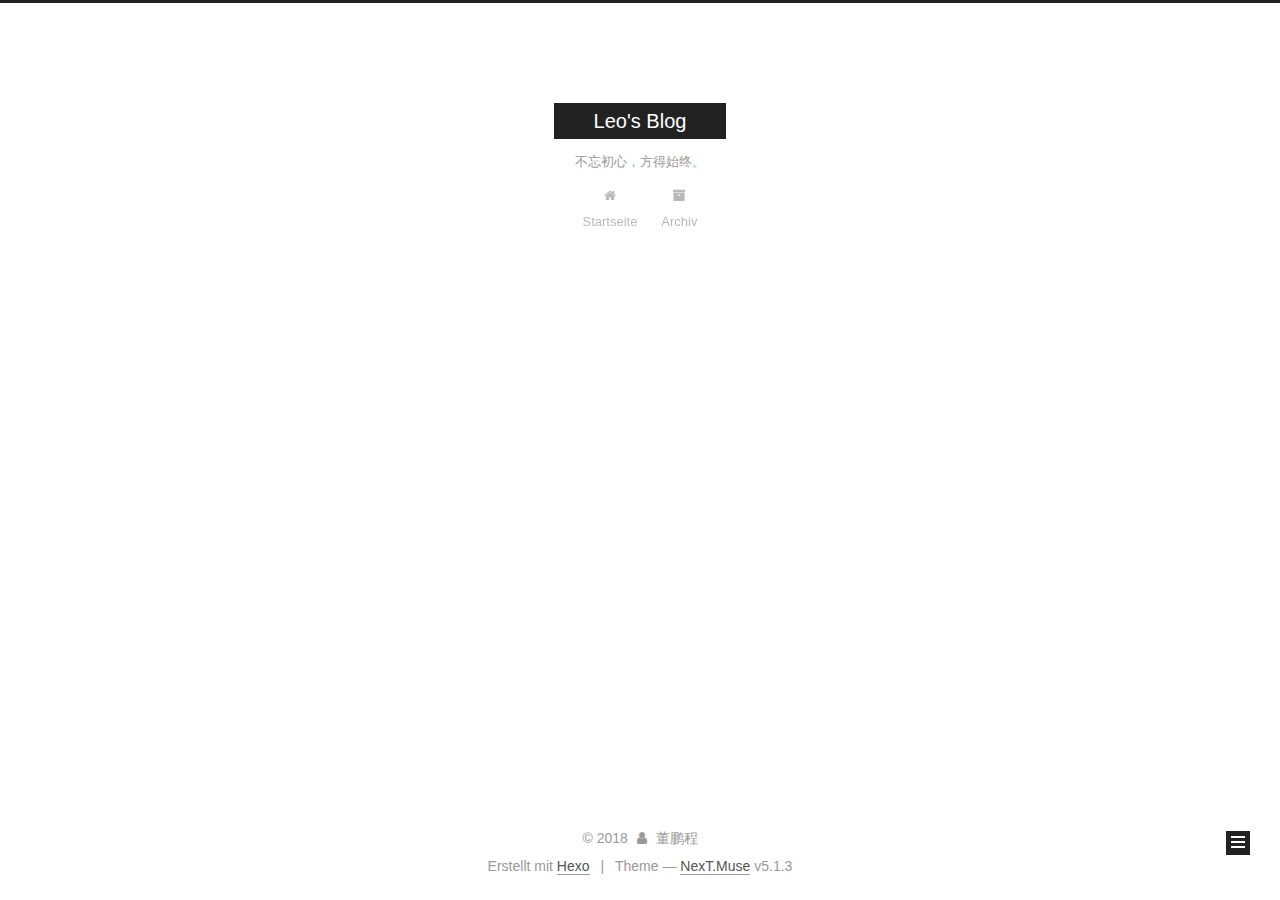
==== commit ab04e085: "Site updated: 2018-07-17 10:23:51" ====
--- a/archives/index.html
+++ b/archives/index.html
@@ -1,173 +1,555 @@
-<!DOCTYPE HTML>
-<html>
-
+<!DOCTYPE html>
+
+
+
+  
+
+
+<html class="theme-next muse use-motion" lang="">
 <head>
-	<link rel="bookmark"  type="image/x-icon"  href="/img/logo_miccall.png"/>
-	 <link rel="shortcut icon" href="/img/logo_miccall.png">
+  <meta charset="UTF-8"/>
+<meta http-equiv="X-UA-Compatible" content="IE=edge" />
+<meta name="viewport" content="width=device-width, initial-scale=1, maximum-scale=1"/>
+<meta name="theme-color" content="#222">
+
+
+
+
+
+
+
+
+
+<meta http-equiv="Cache-Control" content="no-transform" />
+<meta http-equiv="Cache-Control" content="no-siteapp" />
+
+
+
+
+
+
+
+
+
+
+
+
+
+
+
+
+  
+  
+  <link href="/lib/fancybox/source/jquery.fancybox.css?v=2.1.5" rel="stylesheet" type="text/css" />
+
+
+
+
+
+
+
+<link href="/lib/font-awesome/css/font-awesome.min.css?v=4.6.2" rel="stylesheet" type="text/css" />
+
+<link href="/css/main.css?v=5.1.3" rel="stylesheet" type="text/css" />
+
+
+  <link rel="apple-touch-icon" sizes="180x180" href="/images/apple-touch-icon-next.png?v=5.1.3">
+
+
+  <link rel="icon" type="image/png" sizes="32x32" href="/images/favicon-32x32-next.png?v=5.1.3">
+
+
+  <link rel="icon" type="image/png" sizes="16x16" href="/images/favicon-16x16-next.png?v=5.1.3">
+
+
+  <link rel="mask-icon" href="/images/logo.svg?v=5.1.3" color="#222">
+
+
+
+
+
+  <meta name="keywords" content="Hexo, NexT" />
+
+
+
+
+
+
+
+
+
+
+<meta name="description" content="非淡泊无以明志，非宁静无以致远。">
+<meta property="og:type" content="website">
+<meta property="og:title" content="Leo&#39;s Blog">
+<meta property="og:url" content="http://yoursite.com/archives/index.html">
+<meta property="og:site_name" content="Leo&#39;s Blog">
+<meta property="og:description" content="非淡泊无以明志，非宁静无以致远。">
+<meta name="twitter:card" content="summary">
+<meta name="twitter:title" content="Leo&#39;s Blog">
+<meta name="twitter:description" content="非淡泊无以明志，非宁静无以致远。">
+
+
+
+<script type="text/javascript" id="hexo.configurations">
+  var NexT = window.NexT || {};
+  var CONFIG = {
+    root: '/',
+    scheme: 'Muse',
+    version: '5.1.3',
+    sidebar: {"position":"left","display":"post","offset":12,"b2t":false,"scrollpercent":false,"onmobile":false},
+    fancybox: true,
+    tabs: true,
+    motion: {"enable":true,"async":false,"transition":{"post_block":"fadeIn","post_header":"slideDownIn","post_body":"slideDownIn","coll_header":"slideLeftIn","sidebar":"slideUpIn"}},
+    duoshuo: {
+      userId: '0',
+      author: 'Author'
+    },
+    algolia: {
+      applicationID: '',
+      apiKey: '',
+      indexName: '',
+      hits: {"per_page":10},
+      labels: {"input_placeholder":"Search for Posts","hits_empty":"We didn't find any results for the search: ${query}","hits_stats":"${hits} results found in ${time} ms"}
+    }
+  };
+</script>
+
+
+
+  <link rel="canonical" href="http://yoursite.com/archives/"/>
+
+
+
+
+
+  <title>Archiv | Leo's Blog</title>
+  
+
+
+
+
+
+
+
+
+</head>
+
+<body itemscope itemtype="http://schema.org/WebPage" lang="">
+
+  
+  
+    
+  
+
+  <div class="container sidebar-position-left page-archive">
+    <div class="headband"></div>
+
+    <header id="header" class="header" itemscope itemtype="http://schema.org/WPHeader">
+      <div class="header-inner"><div class="site-brand-wrapper">
+  <div class="site-meta ">
+    
+
+    <div class="custom-logo-site-title">
+      <a href="/"  class="brand" rel="start">
+        <span class="logo-line-before"><i></i></span>
+        <span class="site-title">Leo's Blog</span>
+        <span class="logo-line-after"><i></i></span>
+      </a>
+    </div>
+      
+        <p class="site-subtitle">不忘初心，方得始终。</p>
+      
+  </div>
+
+  <div class="site-nav-toggle">
+    <button>
+      <span class="btn-bar"></span>
+      <span class="btn-bar"></span>
+      <span class="btn-bar"></span>
+    </button>
+  </div>
+</div>
+
+<nav class="site-nav">
+  
+
+  
+    <ul id="menu" class="menu">
+      
+        
+        <li class="menu-item menu-item-home">
+          <a href="/" rel="section">
+            
+              <i class="menu-item-icon fa fa-fw fa-home"></i> <br />
+            
+            Startseite
+          </a>
+        </li>
+      
+        
+        <li class="menu-item menu-item-archives">
+          <a href="/archives/" rel="section">
+            
+              <i class="menu-item-icon fa fa-fw fa-archive"></i> <br />
+            
+            Archiv
+          </a>
+        </li>
+      
+
+      
+    </ul>
+  
+
+  
+</nav>
+
+
+
+ </div>
+    </header>
+
+    <main id="main" class="main">
+      <div class="main-inner">
+        <div class="content-wrap">
+          <div id="content" class="content">
+            
+
+  
+  
+  
+  <div class="post-block archive">
+    <div id="posts" class="posts-collapse">
+      <span class="archive-move-on"></span>
+
+      <span class="archive-page-counter">
+        
+        
+        
+          
+        
+        Öhm..! Ein Artikel. Bleib dran.
+      </span>
+
+      
+
+        
+        
+        
+
+        
+          
+          <div class="collection-title">
+            <h1 class="archive-year" id="archive-year-2017">2017</h1>
+          </div>
+        
+        
+
+        
+
+  <article class="post post-type-normal" itemscope itemtype="http://schema.org/Article">
+    <header class="post-header">
+
+      <h2 class="post-title">
+        
+            <a class="post-title-link" href="/2017/12/15/hello-world/" itemprop="url">
+              
+                <span itemprop="name">Hello World</span>
+              
+            </a>
+        
+      </h2>
+
+      <div class="post-meta">
+        <time class="post-time" itemprop="dateCreated"
+              datetime="2017-12-15T17:09:17+08:00"
+              content="2017-12-15" >
+          12-15
+        </time>
+      </div>
+
+    </header>
+  </article>
+
+
+
+      
+
+    </div>
+  </div>
+  
+  
+  
+
+  
+
+
+
+          </div>
+          
+
+
+          
+
+        </div>
+        
+          
+  
+  <div class="sidebar-toggle">
+    <div class="sidebar-toggle-line-wrap">
+      <span class="sidebar-toggle-line sidebar-toggle-line-first"></span>
+      <span class="sidebar-toggle-line sidebar-toggle-line-middle"></span>
+      <span class="sidebar-toggle-line sidebar-toggle-line-last"></span>
+    </div>
+  </div>
+
+  <aside id="sidebar" class="sidebar">
+    
+    <div class="sidebar-inner">
+
+      
+
+      
+
+      <section class="site-overview-wrap sidebar-panel sidebar-panel-active">
+        <div class="site-overview">
+          <div class="site-author motion-element" itemprop="author" itemscope itemtype="http://schema.org/Person">
+            
+              <p class="site-author-name" itemprop="name">董鹏程</p>
+              <p class="site-description motion-element" itemprop="description">非淡泊无以明志，非宁静无以致远。</p>
+          </div>
+
+          <nav class="site-state motion-element">
+
+            
+              <div class="site-state-item site-state-posts">
+              
+                <a href="/archives/">
+              
+                  <span class="site-state-item-count">1</span>
+                  <span class="site-state-item-name">Artikel</span>
+                </a>
+              </div>
+            
+
+            
+
+            
+
+          </nav>
+
+          
+
+          <div class="links-of-author motion-element">
+            
+          </div>
+
+          
+          
+
+          
+          
+
+          
+
+        </div>
+      </section>
+
+      
+
+      
+
+    </div>
+  </aside>
+
+
+        
+      </div>
+    </main>
+
+    <footer id="footer" class="footer">
+      <div class="footer-inner">
+        <div class="copyright">&copy; <span itemprop="copyrightYear">2018</span>
+  <span class="with-love">
+    <i class="fa fa-user"></i>
+  </span>
+  <span class="author" itemprop="copyrightHolder">董鹏程</span>
+
+  
+</div>
+
+
+  <div class="powered-by">Erstellt mit  <a class="theme-link" target="_blank" href="https://hexo.io">Hexo</a></div>
+
+
+
+  <span class="post-meta-divider">|</span>
+
+
+
+  <div class="theme-info">Theme &mdash; <a class="theme-link" target="_blank" href="https://github.com/iissnan/hexo-theme-next">NexT.Muse</a> v5.1.3</div>
+
+
+
+
+        
+
+
+
+
+
+
+
+        
+      </div>
+    </footer>
+
+    
+      <div class="back-to-top">
+        <i class="fa fa-arrow-up"></i>
+        
+      </div>
+    
+
+    
+
+  </div>
+
+  
+
+<script type="text/javascript">
+  if (Object.prototype.toString.call(window.Promise) !== '[object Function]') {
+    window.Promise = null;
+  }
+</script>
+
+
+
+
+
+
+
+
+
+  
+
+
+
+
+
+
+
+
+
+
+
+
+  
+  
+    <script type="text/javascript" src="/lib/jquery/index.js?v=2.1.3"></script>
+  
+
+  
+  
+    <script type="text/javascript" src="/lib/fastclick/lib/fastclick.min.js?v=1.0.6"></script>
+  
+
+  
+  
+    <script type="text/javascript" src="/lib/jquery_lazyload/jquery.lazyload.js?v=1.9.7"></script>
+  
+
+  
+  
+    <script type="text/javascript" src="/lib/velocity/velocity.min.js?v=1.2.1"></script>
+  
+
+  
+  
+    <script type="text/javascript" src="/lib/velocity/velocity.ui.min.js?v=1.2.1"></script>
+  
+
+  
+  
+    <script type="text/javascript" src="/lib/fancybox/source/jquery.fancybox.pack.js?v=2.1.5"></script>
+  
+
+
+  
+
+
+  <script type="text/javascript" src="/js/src/utils.js?v=5.1.3"></script>
+
+  <script type="text/javascript" src="/js/src/motion.js?v=5.1.3"></script>
+
+
+
+  
+  
+
+  
+
+  
+
+
+  <script type="text/javascript" src="/js/src/bootstrap.js?v=5.1.3"></script>
+
+
+
+  
+
+
+  
+
+
+
+
 	
-			
-    <title>
-    Leo's Blog
-    </title>
-    <meta charset="utf-8" />
-    <meta name="viewport" content="width=device-width, initial-scale=1, user-scalable=no" />
-    <link rel="stylesheet" href="/css/mic_main.css" />
-    <link rel="stylesheet" href="/css/dropdownMenu.css" />
-    
-    	<script async src="//dn-lbstatics.qbox.me/busuanzi/2.3/busuanzi.pure.mini.js"></script>
-	
-    <noscript>
-        <link rel="stylesheet" href="/css/noscript.css" />
-    </noscript>
-
-			    <script src="/js/jquery.min.js"></script>
-    <script src="/js/jquery.scrollex.min.js"></script>
-    <script src="/js/jquery.scrolly.min.js"></script>
-    <script src="/js/skel.min.js"></script>
-    <script src="/js/util.js"></script>
-    <script src="/js/main.js"></script>
-	
-</head>
-    
-		<body class="is-loading">
-    <!-- Wrapper 外包 s-->
-    <div id="wrapper" class="fade-in overlay">
-        <!-- Intro 头部显示 s -->
-                <div id="intro">
-            <h1>This is<br />
-                        MICCALL </h1>
-            <p> Whatever is worth doing is worth doing well <br/> I'll think of you every step of the way
-            </p>
-            <ul class="actions">
-                <li><a href="#header" class="button icon solo fa-arrow-down scrolly">Continue</a></li>
-            </ul>
-        </div>
-        <!-- Intro 头部显示 e -->
-        <!-- Header 头部logo start -->
-        <header id="header">
-    <a href="/" class="logo">MICCALL</a>
-</header>
-        <!-- Header 头部logo end -->
-        <!-- Nav 导航条 start -->
-        <nav id="nav" class="special" >
-            <ul class="menu links" >
-			<!-- Homepage  主页  --> 
-			<li >
-	            <a href="/" rel="nofollow">主页</a>
-	        </li>
-			<!-- categories_name  分类   --> 
-	        
-	        <li class="active">
-	            <a href="#s1">分类</a>
-	                    <ul class="submenu">
-	                        <li>
-	                        
-	                    </ul>
-	        </li>
-	        
-	        <!-- archives  归档   --> 
-	        
-	        
-		        <!-- Pages 自定义   -->
-		        
-		        <li>
-		            <a href="/about/" title="简历">
-		                简历
-		            </a>
-		        </li>
-		        
-		        <li>
-		            <a href="/group/" title="团队">
-		                团队
-		            </a>
-		        </li>
-		        
-		        <li>
-		            <a href="/gallery/" title="图库">
-		                图库
-		            </a>
-		        </li>
-		        
-		        <li>
-		            <a href="/tag/" title="标签">
-		                标签
-		            </a>
-		        </li>
-		        
-
-
-            </ul>
-            <!-- icons 图标   -->
-			<ul class="icons">
-		            
-		                <li><a href="https://github.com/miccall" class="icon fa-github"><span class="label">GitHub</span></a></li>
-		            
-		            
-		            
-		            
-			</ul>
-</nav>
-        <!-- Nav 导航条 end -->
-        <!-- Main 主要部分 start -->
-        
-        <!-- 文章列表   s -->
-        <div id="main" style="background-color: transparent; padding:0;">
-        <section class="link_container" style="margin-top: 0; background-color: transparent; ">
-            <div class="link_row">
-                <!-- 文章sample  s-->
-
-                 
-                <div class="6u 12u(narrower)">
-                    <section class="link_box special">
-                        <div class="page_title" style="background-image: url();background-position: center; background-repeat:no-repeat; background-size:cover;-moz-background-size:cover;">
-                            <!--标题-->
-                            <a href="/2017/12/15/hello-world/"><h2 class="page_title_text"> Hello World </h2></a>
-                            <!--段落-->
-                        </div>
-                        <div class="home-post-info">
-                            <!-- Author Avatar -->
-                            <div class="home-post-info-author-avatar">
-                                <h6><span class="home-post-info-data">2017-12-15</span></h6>
-                                <div class="home-post-info-Category">
-                                    <!-- Category -->
-                                    <span>
-                            <h6>
-                            <a class="post_category-link" href="http://localhost:4000/categories/Algorithm/"></a>                              
-                            </h6>
-
-                        </span>
-                                </div>
-                            </div>
-                        </div>
-                    </section>
-                </div>
-                <!-- 文章sample  e-->
-            
-            </div>
-        </section>
-        </div>
-        <!-- 文章列表   end -->
-        <!-- Main 主要部分 end -->
-        <!-- footer  页码 start-->
-        <footer style="text-align: center; padding-top: 2em;">
-  
-</footer>
-
-        <!-- footer  页码 end-->
-        <!-- Copyright 版权 start -->
-                <div id="copyright">
-            <ul>
-                <li>&copy;Powered By <a href="https://hexo.io/zh-cn/" style="border-bottom: none;">hexo</a></li>
-                <li>Design: <a href="http://miccall.tech " style="border-bottom: none;">miccall</a></li>
-            </ul>
-            
-            	<span id="busuanzi_container_site_pv">2018总访问量<span id="busuanzi_value_site_pv"></span>次</span>
-			
-        </div>
-        <!-- Copyright 版权 end -->
-    </div>
-    <!-- Wrapper 外包 e-->
-    <!-- Scripts -->
+
+
+
+
+
+  
+
+
+
+
+
+  
+
+
+
+
+
+
+
+
+
+
+
+
+  
+
+
+
+
+
+  
+
+  
+
+  
+
+  
+  
+
+  
+
+  
+
+  
+
 </body>
- 	
 </html>
--- a/css/main.css
+++ b/css/main.css
@@ -0,0 +1,2661 @@
+/* normalize.css v3.0.2 | MIT License | git.io/normalize */
+html {
+  font-family: sans-serif; /* 1 */
+  -ms-text-size-adjust: 100%; /* 2 */
+  -webkit-text-size-adjust: 100%; /* 2 */
+}
+body {
+  margin: 0;
+}
+article,
+aside,
+details,
+figcaption,
+figure,
+footer,
+header,
+hgroup,
+main,
+menu,
+nav,
+section,
+summary {
+  display: block;
+}
+audio,
+canvas,
+progress,
+video {
+  display: inline-block; /* 1 */
+  vertical-align: baseline; /* 2 */
+}
+audio:not([controls]) {
+  display: none;
+  height: 0;
+}
+[hidden],
+template {
+  display: none;
+}
+a {
+  background-color: transparent;
+}
+a:active,
+a:hover {
+  outline: 0;
+}
+abbr[title] {
+  border-bottom: 1px dotted;
+}
+b,
+strong {
+  font-weight: bold;
+}
+dfn {
+  font-style: italic;
+}
+h1 {
+  font-size: 2em;
+  margin: 0.67em 0;
+}
+mark {
+  background: #ff0;
+  color: #000;
+}
+small {
+  font-size: 80%;
+}
+sub,
+sup {
+  font-size: 75%;
+  line-height: 0;
+  position: relative;
+  vertical-align: baseline;
+}
+sup {
+  top: -0.5em;
+}
+sub {
+  bottom: -0.25em;
+}
+img {
+  border: 0;
+}
+svg:not(:root) {
+  overflow: hidden;
+}
+figure {
+  margin: 1em 40px;
+}
+hr {
+  -moz-box-sizing: content-box;
+  box-sizing: content-box;
+  height: 0;
+}
+pre {
+  overflow: auto;
+}
+code,
+kbd,
+pre,
+samp {
+  font-family: monospace, monospace;
+  font-size: 1em;
+}
+button,
+input,
+optgroup,
+select,
+textarea {
+  color: inherit; /* 1 */
+  font: inherit; /* 2 */
+  margin: 0; /* 3 */
+}
+button {
+  overflow: visible;
+}
+button,
+select {
+  text-transform: none;
+}
+button,
+html input[type="button"],
+input[type="reset"],
+input[type="submit"] {
+  -webkit-appearance: button; /* 2 */
+  cursor: pointer; /* 3 */
+}
+button[disabled],
+html input[disabled] {
+  cursor: default;
+}
+button::-moz-focus-inner,
+input::-moz-focus-inner {
+  border: 0;
+  padding: 0;
+}
+input {
+  line-height: normal;
+}
+input[type="checkbox"],
+input[type="radio"] {
+  box-sizing: border-box; /* 1 */
+  padding: 0; /* 2 */
+}
+input[type="number"]::-webkit-inner-spin-button,
+input[type="number"]::-webkit-outer-spin-button {
+  height: auto;
+}
+input[type="search"] {
+  -webkit-appearance: textfield; /* 1 */
+  -moz-box-sizing: content-box;
+  -webkit-box-sizing: content-box; /* 2 */
+  box-sizing: content-box;
+}
+input[type="search"]::-webkit-search-cancel-button,
+input[type="search"]::-webkit-search-decoration {
+  -webkit-appearance: none;
+}
+fieldset {
+  border: 1px solid #c0c0c0;
+  margin: 0 2px;
+  padding: 0.35em 0.625em 0.75em;
+}
+legend {
+  border: 0; /* 1 */
+  padding: 0; /* 2 */
+}
+textarea {
+  overflow: auto;
+}
+optgroup {
+  font-weight: bold;
+}
+table {
+  border-collapse: collapse;
+  border-spacing: 0;
+}
+td,
+th {
+  padding: 0;
+}
+::selection {
+  background: #262a30;
+  color: #fff;
+}
+body {
+  position: relative;
+  font-family: 'Lato', "PingFang SC", "Microsoft YaHei", sans-serif;
+  font-size: 14px;
+  line-height: 2;
+  color: #555;
+  background: #fff;
+}
+@media (max-width: 767px) {
+  body {
+    padding-right: 0 !important;
+  }
+}
+@media (min-width: 768px) and (max-width: 991px) {
+  body {
+    padding-right: 0 !important;
+  }
+}
+@media (min-width: 1600px) {
+  body {
+    font-size: 16px;
+  }
+}
+h1,
+h2,
+h3,
+h4,
+h5,
+h6 {
+  margin: 0;
+  padding: 0;
+  font-weight: bold;
+  line-height: 1.5;
+  font-family: 'Lato', "PingFang SC", "Microsoft YaHei", sans-serif;
+}
+h2,
+h3,
+h4,
+h5,
+h6 {
+  margin: 20px 0 15px;
+}
+h1 {
+  font-size: 22px;
+}
+@media (max-width: 767px) {
+  h1 {
+    font-size: 18px;
+  }
+}
+h2 {
+  font-size: 20px;
+}
+@media (max-width: 767px) {
+  h2 {
+    font-size: 16px;
+  }
+}
+h3 {
+  font-size: 18px;
+}
+@media (max-width: 767px) {
+  h3 {
+    font-size: 14px;
+  }
+}
+h4 {
+  font-size: 16px;
+}
+@media (max-width: 767px) {
+  h4 {
+    font-size: 12px;
+  }
+}
+h5 {
+  font-size: 14px;
+}
+@media (max-width: 767px) {
+  h5 {
+    font-size: 10px;
+  }
+}
+h6 {
+  font-size: 12px;
+}
+@media (max-width: 767px) {
+  h6 {
+    font-size: 8px;
+  }
+}
+p {
+  margin: 0 0 20px 0;
+}
+a {
+  color: #555;
+  text-decoration: none;
+  outline: none;
+  border-bottom: 1px solid #999;
+  word-wrap: break-word;
+}
+a:hover {
+  color: #222;
+  border-bottom-color: #222;
+}
+blockquote {
+  margin: 0;
+  padding: 0;
+}
+img {
+  display: block;
+  margin: auto;
+  max-width: 100%;
+  height: auto;
+}
+hr {
+  margin: 40px 0;
+  height: 3px;
+  border: none;
+  background-color: #ddd;
+  background-image: repeating-linear-gradient(-45deg, #fff, #fff 4px, transparent 4px, transparent 8px);
+}
+blockquote {
+  padding: 0 15px;
+  color: #666;
+  border-left: 4px solid #ddd;
+}
+blockquote cite::before {
+  content: "-";
+  padding: 0 5px;
+}
+dt {
+  font-weight: 700;
+}
+dd {
+  margin: 0;
+  padding: 0;
+}
+kbd {
+  border: 1px solid #ccc;
+  border-radius: 0.2em;
+  box-shadow: 0.1em 0.1em 0.2em rgba(0,0,0,0.1);
+  background-color: #f9f9f9;
+  font-family: inherit;
+  background-image: -webkit-linear-gradient(top, #eee, #fff, #eee);
+  padding: 0.1em 0.3em;
+  white-space: nowrap;
+}
+.text-left {
+  text-align: left;
+}
+.text-center {
+  text-align: center;
+}
+.text-right {
+  text-align: right;
+}
+.text-justify {
+  text-align: justify;
+}
+.text-nowrap {
+  white-space: nowrap;
+}
+.text-lowercase {
+  text-transform: lowercase;
+}
+.text-uppercase {
+  text-transform: uppercase;
+}
+.text-capitalize {
+  text-transform: capitalize;
+}
+.center-block {
+  display: block;
+  margin-left: auto;
+  margin-right: auto;
+}
+.clearfix:before,
+.clearfix:after {
+  content: " ";
+  display: table;
+}
+.clearfix:after {
+  clear: both;
+}
+.pullquote {
+  width: 45%;
+}
+.pullquote.left {
+  float: left;
+  margin-left: 5px;
+  margin-right: 10px;
+}
+.pullquote.right {
+  float: right;
+  margin-left: 10px;
+  margin-right: 5px;
+}
+.affix.affix.affix {
+  position: fixed;
+}
+.translation {
+  margin-top: -20px;
+  font-size: 14px;
+  color: #999;
+}
+.scrollbar-measure {
+  width: 100px;
+  height: 100px;
+  overflow: scroll;
+  position: absolute;
+  top: -9999px;
+}
+.use-motion .motion-element {
+  opacity: 0;
+}
+table {
+  margin: 20px 0;
+  width: 100%;
+  border-collapse: collapse;
+  border-spacing: 0;
+  border: 1px solid #ddd;
+  font-size: 14px;
+  table-layout: fixed;
+  word-wrap: break-all;
+}
+table>tbody>tr:nth-of-type(odd) {
+  background-color: #f9f9f9;
+}
+table>tbody>tr:hover {
+  background-color: #f5f5f5;
+}
+caption,
+th,
+td {
+  padding: 8px;
+  text-align: left;
+  vertical-align: middle;
+  font-weight: normal;
+}
+th,
+td {
+  border-bottom: 3px solid #ddd;
+  border-right: 1px solid #eee;
+}
+th {
+  padding-bottom: 10px;
+  font-weight: 700;
+}
+td {
+  border-bottom-width: 1px;
+}
+html,
+body {
+  height: 100%;
+}
+.container {
+  position: relative;
+  min-height: 100%;
+}
+.header-inner {
+  margin: 0 auto;
+  padding: 100px 0 70px;
+  width: 700px;
+}
+@media (min-width: 1600px) {
+  .container .header-inner {
+    width: 900px;
+  }
+}
+.main {
+  padding-bottom: 150px;
+}
+.main-inner {
+  margin: 0 auto;
+  width: 700px;
+}
+@media (min-width: 1600px) {
+  .container .main-inner {
+    width: 900px;
+  }
+}
+.footer {
+  position: absolute;
+  left: 0;
+  bottom: 0;
+  width: 100%;
+  min-height: 50px;
+}
+.footer-inner {
+  box-sizing: border-box;
+  margin: 20px auto;
+  width: 700px;
+}
+@media (min-width: 1600px) {
+  .container .footer-inner {
+    width: 900px;
+  }
+}
+pre,
+.highlight {
+  overflow: auto;
+  margin: 20px 0;
+  padding: 0;
+  font-size: 13px;
+  color: #4d4d4c;
+  background: #f7f7f7;
+  line-height: 1.6;
+}
+pre,
+code {
+  font-family: consolas, Menlo, "PingFang SC", "Microsoft YaHei", monospace;
+}
+code {
+  padding: 2px 4px;
+  word-wrap: break-word;
+  color: #555;
+  background: #eee;
+  border-radius: 3px;
+  font-size: 13px;
+}
+pre {
+  padding: 10px;
+}
+pre code {
+  padding: 0;
+  color: #4d4d4c;
+  background: none;
+  text-shadow: none;
+}
+.highlight {
+  border-radius: 1px;
+}
+.highlight pre {
+  border: none;
+  margin: 0;
+  padding: 10px 0;
+}
+.highlight table {
+  margin: 0;
+  width: auto;
+  border: none;
+}
+.highlight td {
+  border: none;
+  padding: 0;
+}
+.highlight figcaption {
+  font-size: 1em;
+  color: #4d4d4c;
+  line-height: 1em;
+  margin-bottom: 1em;
+}
+.highlight figcaption:before,
+.highlight figcaption:after {
+  content: " ";
+  display: table;
+}
+.highlight figcaption:after {
+  clear: both;
+}
+.highlight figcaption a {
+  float: right;
+  color: #4d4d4c;
+}
+.highlight figcaption a:hover {
+  border-bottom-color: #4d4d4c;
+}
+.highlight .gutter pre {
+  padding-left: 10px;
+  padding-right: 10px;
+  color: #869194;
+  text-align: right;
+  background-color: #eff2f3;
+}
+.highlight .code pre {
+  width: 100%;
+  padding-left: 10px;
+  padding-right: 10px;
+  background-color: #f7f7f7;
+}
+.highlight .line {
+  height: 20px;
+}
+.gutter {
+  -webkit-user-select: none;
+  -moz-user-select: none;
+  -ms-user-select: none;
+  user-select: none;
+}
+.gist table {
+  width: auto;
+}
+.gist table td {
+  border: none;
+}
+pre .deletion {
+  background: #fdd;
+}
+pre .addition {
+  background: #dfd;
+}
+pre .meta {
+  color: #8959a8;
+}
+pre .comment {
+  color: #8e908c;
+}
+pre .variable,
+pre .attribute,
+pre .tag,
+pre .regexp,
+pre .ruby .constant,
+pre .xml .tag .title,
+pre .xml .pi,
+pre .xml .doctype,
+pre .html .doctype,
+pre .css .id,
+pre .css .class,
+pre .css .pseudo {
+  color: #c82829;
+}
+pre .number,
+pre .preprocessor,
+pre .built_in,
+pre .literal,
+pre .params,
+pre .constant,
+pre .command {
+  color: #f5871f;
+}
+pre .ruby .class .title,
+pre .css .rules .attribute,
+pre .string,
+pre .value,
+pre .inheritance,
+pre .header,
+pre .ruby .symbol,
+pre .xml .cdata,
+pre .special,
+pre .number,
+pre .formula {
+  color: #718c00;
+}
+pre .title,
+pre .css .hexcolor {
+  color: #3e999f;
+}
+pre .function,
+pre .python .decorator,
+pre .python .title,
+pre .ruby .function .title,
+pre .ruby .title .keyword,
+pre .perl .sub,
+pre .javascript .title,
+pre .coffeescript .title {
+  color: #4271ae;
+}
+pre .keyword,
+pre .javascript .function {
+  color: #8959a8;
+}
+.full-image.full-image.full-image {
+  border: none;
+  max-width: 100%;
+  width: auto;
+  margin: 20px auto;
+}
+@media (min-width: 992px) {
+  .full-image.full-image.full-image {
+    max-width: none;
+    width: 110%;
+    margin: 25px -5%;
+  }
+}
+.blockquote-center,
+.page-home .post-type-quote blockquote,
+.page-post-detail .post-type-quote blockquote {
+  position: relative;
+  margin: 40px 0;
+  padding: 0;
+  border-left: none;
+  text-align: center;
+}
+.blockquote-center::before,
+.page-home .post-type-quote blockquote::before,
+.page-post-detail .post-type-quote blockquote::before,
+.blockquote-center::after,
+.page-home .post-type-quote blockquote::after,
+.page-post-detail .post-type-quote blockquote::after {
+  position: absolute;
+  content: ' ';
+  display: block;
+  width: 100%;
+  height: 24px;
+  opacity: 0.2;
+  background-repeat: no-repeat;
+  background-position: 0 -6px;
+  background-size: 22px 22px;
+}
+.blockquote-center::before,
+.page-home .post-type-quote blockquote::before,
+.page-post-detail .post-type-quote blockquote::before {
+  top: -20px;
+  background-image: url("../images/quote-l.svg");
+  border-top: 1px solid #ccc;
+}
+.blockquote-center::after,
+.page-home .post-type-quote blockquote::after,
+.page-post-detail .post-type-quote blockquote::after {
+  bottom: -20px;
+  background-image: url("../images/quote-r.svg");
+  border-bottom: 1px solid #ccc;
+  background-position: 100% 8px;
+}
+.blockquote-center p,
+.page-home .post-type-quote blockquote p,
+.page-post-detail .post-type-quote blockquote p,
+.blockquote-center div,
+.page-home .post-type-quote blockquote div,
+.page-post-detail .post-type-quote blockquote div {
+  text-align: center;
+}
+.post .post-body .group-picture img {
+  box-sizing: border-box;
+  padding: 0 3px;
+  border: none;
+}
+.post .group-picture-row {
+  overflow: hidden;
+  margin-top: 6px;
+}
+.post .group-picture-row:first-child {
+  margin-top: 0;
+}
+.post .group-picture-column {
+  float: left;
+}
+.page-post-detail .post-body .group-picture-column {
+  float: none;
+  margin-top: 10px;
+  width: auto !important;
+}
+.page-post-detail .post-body .group-picture-column img {
+  margin: 0 auto;
+}
+.page-archive .group-picture-container {
+  overflow: hidden;
+}
+.page-archive .group-picture-row {
+  float: left;
+}
+.page-archive .group-picture-row:first-child {
+  margin-top: 6px;
+}
+.page-archive .group-picture-column {
+  max-width: 150px;
+  max-height: 150px;
+}
+.post-body .note {
+  position: relative;
+  padding: 15px;
+  margin-bottom: 20px;
+  border: 1px solid #eee;
+  border-left-width: 5px;
+  border-radius: 3px;
+}
+.post-body .note h2,
+.post-body .note h3,
+.post-body .note h4,
+.post-body .note h5,
+.post-body .note h6 {
+  margin-top: 0;
+  margin-bottom: 0;
+  border-bottom: initial;
+  padding-top: 0 !important;
+}
+.post-body .note p:first-child,
+.post-body .note ul:first-child,
+.post-body .note ol:first-child,
+.post-body .note table:first-child,
+.post-body .note pre:first-child,
+.post-body .note blockquote:first-child {
+  margin-top: 0;
+}
+.post-body .note p:last-child,
+.post-body .note ul:last-child,
+.post-body .note ol:last-child,
+.post-body .note table:last-child,
+.post-body .note pre:last-child,
+.post-body .note blockquote:last-child {
+  margin-bottom: 0;
+}
+.post-body .note.default {
+  border-left-color: #777;
+}
+.post-body .note.default h2,
+.post-body .note.default h3,
+.post-body .note.default h4,
+.post-body .note.default h5,
+.post-body .note.default h6 {
+  color: #777;
+}
+.post-body .note.primary {
+  border-left-color: #6f42c1;
+}
+.post-body .note.primary h2,
+.post-body .note.primary h3,
+.post-body .note.primary h4,
+.post-body .note.primary h5,
+.post-body .note.primary h6 {
+  color: #6f42c1;
+}
+.post-body .note.info {
+  border-left-color: #428bca;
+}
+.post-body .note.info h2,
+.post-body .note.info h3,
+.post-body .note.info h4,
+.post-body .note.info h5,
+.post-body .note.info h6 {
+  color: #428bca;
+}
+.post-body .note.success {
+  border-left-color: #5cb85c;
+}
+.post-body .note.success h2,
+.post-body .note.success h3,
+.post-body .note.success h4,
+.post-body .note.success h5,
+.post-body .note.success h6 {
+  color: #5cb85c;
+}
+.post-body .note.warning {
+  border-left-color: #f0ad4e;
+}
+.post-body .note.warning h2,
+.post-body .note.warning h3,
+.post-body .note.warning h4,
+.post-body .note.warning h5,
+.post-body .note.warning h6 {
+  color: #f0ad4e;
+}
+.post-body .note.danger {
+  border-left-color: #d9534f;
+}
+.post-body .note.danger h2,
+.post-body .note.danger h3,
+.post-body .note.danger h4,
+.post-body .note.danger h5,
+.post-body .note.danger h6 {
+  color: #d9534f;
+}
+.post-body .label {
+  display: inline;
+  padding: 0 2px;
+  white-space: nowrap;
+}
+.post-body .label.default {
+  background-color: #f0f0f0;
+}
+.post-body .label.primary {
+  background-color: #efe6f7;
+}
+.post-body .label.info {
+  background-color: #e5f2f8;
+}
+.post-body .label.success {
+  background-color: #e7f4e9;
+}
+.post-body .label.warning {
+  background-color: #fcf6e1;
+}
+.post-body .label.danger {
+  background-color: #fae8eb;
+}
+.post-body .tabs {
+  position: relative;
+  display: block;
+  margin-bottom: 20px;
+  padding-top: 10px;
+}
+.post-body .tabs ul.nav-tabs {
+  margin: 0;
+  padding: 0;
+  display: flex;
+  margin-bottom: -1px;
+}
+@media (max-width: 413px) {
+  .post-body .tabs ul.nav-tabs {
+    display: block;
+    margin-bottom: 5px;
+  }
+}
+.post-body .tabs ul.nav-tabs li.tab {
+  list-style-type: none !important;
+  margin: 0 0.25em 0 0;
+  border-top: 3px solid transparent;
+  border-left: 1px solid transparent;
+  border-right: 1px solid transparent;
+}
+@media (max-width: 413px) {
+  .post-body .tabs ul.nav-tabs li.tab {
+    margin: initial;
+    border-top: 1px solid transparent;
+    border-left: 3px solid transparent;
+    border-right: 1px solid transparent;
+    border-bottom: 1px solid transparent;
+  }
+}
+.post-body .tabs ul.nav-tabs li.tab a {
+  outline: 0;
+  border-bottom: initial;
+  display: block;
+  line-height: 1.8em;
+  padding: 0.25em 0.75em;
+  transition-duration: 0.2s;
+  transition-timing-function: ease-out;
+  transition-delay: 0s;
+}
+.post-body .tabs ul.nav-tabs li.tab a i {
+  width: 1.285714285714286em;
+}
+.post-body .tabs ul.nav-tabs li.tab.active {
+  border-top: 3px solid #fc6423;
+  border-left: 1px solid #ddd;
+  border-right: 1px solid #ddd;
+  background-color: #fff;
+}
+@media (max-width: 413px) {
+  .post-body .tabs ul.nav-tabs li.tab.active {
+    border-top: 1px solid #ddd;
+    border-left: 3px solid #fc6423;
+    border-right: 1px solid #ddd;
+    border-bottom: 1px solid #ddd;
+  }
+}
+.post-body .tabs ul.nav-tabs li.tab.active a {
+  cursor: default;
+  color: #555;
+}
+.post-body .tabs .tab-content {
+  background-color: #fff;
+}
+.post-body .tabs .tab-content .tab-pane {
+  border: 1px solid #ddd;
+  padding: 20px 20px 0 20px;
+}
+.post-body .tabs .tab-content .tab-pane:not(.active) {
+  display: none !important;
+}
+.post-body .tabs .tab-content .tab-pane.active {
+  display: block !important;
+}
+.btn {
+  display: inline-block;
+  padding: 0 20px;
+  font-size: 14px;
+  color: #fff;
+  background: #222;
+  border: 2px solid #222;
+  text-decoration: none;
+  border-radius: 0;
+  transition-property: background-color;
+  transition-duration: 0.2s;
+  transition-timing-function: ease-in-out;
+  transition-delay: 0s;
+  line-height: 2;
+}
+.btn:hover {
+  border-color: #222;
+  color: #222;
+  background: #fff;
+}
+.btn +.btn {
+  margin: 0 0 8px 8px;
+}
+.btn .fa-fw {
+  width: 1.285714285714286em;
+  text-align: left;
+}
+.btn-bar {
+  display: block;
+  width: 22px;
+  height: 2px;
+  background: #555;
+  border-radius: 1px;
+}
+.btn-bar+.btn-bar {
+  margin-top: 4px;
+}
+.pagination {
+  margin: 120px 0 40px;
+  text-align: center;
+  border-top: 1px solid #eee;
+}
+.page-number-basic,
+.pagination .prev,
+.pagination .next,
+.pagination .page-number,
+.pagination .space {
+  display: inline-block;
+  position: relative;
+  top: -1px;
+  margin: 0 10px;
+  padding: 0 11px;
+}
+@media (max-width: 767px) {
+  .page-number-basic,
+  .pagination .prev,
+  .pagination .next,
+  .pagination .page-number,
+  .pagination .space {
+    margin: 0 5px;
+  }
+}
+.pagination .prev,
+.pagination .next,
+.pagination .page-number {
+  border-bottom: 0;
+  border-top: 1px solid #eee;
+  transition-property: border-color;
+  transition-duration: 0.2s;
+  transition-timing-function: ease-in-out;
+  transition-delay: 0s;
+}
+.pagination .prev:hover,
+.pagination .next:hover,
+.pagination .page-number:hover {
+  border-top-color: #222;
+}
+.pagination .space {
+  padding: 0;
+  margin: 0;
+}
+.pagination .prev {
+  margin-left: 0;
+}
+.pagination .next {
+  margin-right: 0;
+}
+.pagination .page-number.current {
+  color: #fff;
+  background: #ccc;
+  border-top-color: #ccc;
+}
+@media (max-width: 767px) {
+  .pagination {
+    border-top: none;
+  }
+  .pagination .prev,
+  .pagination .next,
+  .pagination .page-number {
+    margin-bottom: 10px;
+    border-top: 0;
+    border-bottom: 1px solid #eee;
+    padding: 0 10px;
+  }
+  .pagination .prev:hover,
+  .pagination .next:hover,
+  .pagination .page-number:hover {
+    border-bottom-color: #222;
+  }
+}
+.comments {
+  margin: 60px 20px 0;
+}
+.tag-cloud {
+  text-align: center;
+}
+.tag-cloud a {
+  display: inline-block;
+  margin: 10px;
+}
+.back-to-top {
+  box-sizing: border-box;
+  position: fixed;
+  bottom: -100px;
+  right: 30px;
+  z-index: 1050;
+  padding: 0 6px;
+  width: 24px;
+  background: #222;
+  font-size: 12px;
+  opacity: 1;
+  color: #fff;
+  cursor: pointer;
+  text-align: center;
+  -webkit-transform: translateZ(0);
+  transition-property: bottom;
+  transition-duration: 0.2s;
+  transition-timing-function: ease-in-out;
+  transition-delay: 0s;
+}
+@media (min-width: 768px) and (max-width: 991px) {
+  .back-to-top {
+    display: none !important;
+  }
+}
+@media (max-width: 767px) {
+  .back-to-top {
+    display: none !important;
+  }
+}
+.back-to-top.back-to-top-on {
+  bottom: 19px;
+}
+.header {
+  background: transparent;
+}
+.header-inner {
+  position: relative;
+}
+.headband {
+  height: 3px;
+  background: #222;
+}
+.site-meta {
+  margin: 0;
+  text-align: center;
+}
+@media (max-width: 767px) {
+  .site-meta {
+    text-align: center;
+  }
+}
+.brand {
+  position: relative;
+  display: inline-block;
+  padding: 0 40px;
+  color: #fff;
+  background: #222;
+  border-bottom: none;
+}
+.brand:hover {
+  color: #fff;
+}
+.logo {
+  display: inline-block;
+  margin-right: 5px;
+  line-height: 36px;
+  vertical-align: top;
+}
+.site-title {
+  display: inline-block;
+  vertical-align: top;
+  line-height: 36px;
+  font-size: 20px;
+  font-weight: normal;
+  font-family: 'Lato', "PingFang SC", "Microsoft YaHei", sans-serif;
+}
+.site-subtitle {
+  margin-top: 10px;
+  font-size: 13px;
+  color: #999;
+}
+.use-motion .brand {
+  opacity: 0;
+}
+.use-motion .logo,
+.use-motion .site-title,
+.use-motion .site-subtitle {
+  opacity: 0;
+  position: relative;
+  top: -10px;
+}
+.site-nav-toggle {
+  display: none;
+  position: absolute;
+  top: 10px;
+  left: 10px;
+}
+@media (max-width: 767px) {
+  .site-nav-toggle {
+    display: block;
+  }
+}
+.site-nav-toggle button {
+  margin-top: 2px;
+  padding: 9px 10px;
+  background: transparent;
+  border: none;
+}
+@media (max-width: 767px) {
+  .site-nav {
+    display: none;
+    margin: 0 -10px;
+    padding: 0 10px;
+    clear: both;
+    border-top: 1px solid #ddd;
+  }
+}
+@media (min-width: 768px) and (max-width: 991px) {
+  .site-nav {
+    display: block !important;
+  }
+}
+@media (min-width: 992px) {
+  .site-nav {
+    display: block !important;
+  }
+}
+.menu {
+  margin-top: 20px;
+  padding-left: 0;
+  text-align: center;
+}
+.menu .menu-item {
+  display: inline-block;
+  margin: 0 10px;
+  list-style: none;
+}
+@media screen and (max-width: 767px) {
+  .menu .menu-item {
+    margin-top: 10px;
+  }
+}
+.menu .menu-item a {
+  display: block;
+  font-size: 13px;
+  line-height: inherit;
+  border-bottom: 1px solid transparent;
+  transition-property: border-color;
+  transition-duration: 0.2s;
+  transition-timing-function: ease-in-out;
+  transition-delay: 0s;
+}
+.menu .menu-item a:hover {
+  border-bottom-color: #222;
+}
+.menu .menu-item .fa {
+  margin-right: 5px;
+}
+.use-motion .menu-item {
+  opacity: 0;
+}
+.post-body {
+  font-family: 'Lato', "PingFang SC", "Microsoft YaHei", sans-serif;
+}
+@media (max-width: 767px) {
+  .post-body {
+    word-break: break-word;
+  }
+}
+.post-body .fancybox img {
+  display: block !important;
+  margin: 0 auto;
+  cursor: pointer;
+  cursor: zoom-in;
+  cursor: -webkit-zoom-in;
+}
+.post-body .image-caption,
+.post-body .figure .caption {
+  margin: -20px auto 15px;
+  text-align: center;
+  font-size: 14px;
+  color: #999;
+  font-weight: bold;
+  line-height: 1;
+}
+.post-sticky-flag {
+  display: inline-block;
+  font-size: 16px;
+  -ms-transform: rotate(30deg);
+  -webkit-transform: rotate(30deg);
+  -moz-transform: rotate(30deg);
+  -ms-transform: rotate(30deg);
+  -o-transform: rotate(30deg);
+  transform: rotate(30deg);
+}
+.use-motion .post-block,
+.use-motion .pagination,
+.use-motion .comments {
+  opacity: 0;
+}
+.use-motion .post-header {
+  opacity: 0;
+}
+.use-motion .post-body {
+  opacity: 0;
+}
+.use-motion .collection-title {
+  opacity: 0;
+}
+.posts-expand {
+  padding-top: 40px;
+}
+@media (max-width: 767px) {
+  .posts-expand {
+    margin: 0 20px;
+  }
+  .post-body pre .gutter pre {
+    padding-right: 10px;
+  }
+  .post-body .highlight {
+    margin-left: 0px;
+    margin-right: 0px;
+    padding: 0;
+  }
+  .post-body .highlight .gutter pre {
+    padding-right: 10px;
+  }
+}
+@media (min-width: 992px) {
+  .posts-expand .post-body {
+    text-align: justify;
+  }
+}
+.posts-expand .post-body h2,
+.posts-expand .post-body h3,
+.posts-expand .post-body h4,
+.posts-expand .post-body h5,
+.posts-expand .post-body h6 {
+  padding-top: 10px;
+}
+.posts-expand .post-body h2 .header-anchor,
+.posts-expand .post-body h3 .header-anchor,
+.posts-expand .post-body h4 .header-anchor,
+.posts-expand .post-body h5 .header-anchor,
+.posts-expand .post-body h6 .header-anchor {
+  float: right;
+  margin-left: 10px;
+  color: #ccc;
+  border-bottom-style: none;
+  visibility: hidden;
+}
+.posts-expand .post-body h2 .header-anchor:hover,
+.posts-expand .post-body h3 .header-anchor:hover,
+.posts-expand .post-body h4 .header-anchor:hover,
+.posts-expand .post-body h5 .header-anchor:hover,
+.posts-expand .post-body h6 .header-anchor:hover {
+  color: inherit;
+}
+.posts-expand .post-body h2:hover .header-anchor,
+.posts-expand .post-body h3:hover .header-anchor,
+.posts-expand .post-body h4:hover .header-anchor,
+.posts-expand .post-body h5:hover .header-anchor,
+.posts-expand .post-body h6:hover .header-anchor {
+  visibility: visible;
+}
+.posts-expand .post-body ul li {
+  list-style: circle;
+}
+.posts-expand .post-body img {
+  box-sizing: border-box;
+  margin: auto;
+  padding: 3px;
+  border: 1px solid #ddd;
+}
+.posts-expand .post-body .fancybox img {
+  margin: 0 auto 25px;
+}
+@media (max-width: 767px) {
+  .posts-collapse {
+    margin: 0 20px;
+  }
+  .posts-collapse .post-title,
+  .posts-collapse .post-meta {
+    display: block;
+    width: auto;
+    text-align: left;
+  }
+}
+.posts-collapse {
+  position: relative;
+  z-index: 1010;
+  margin-left: 55px;
+}
+.posts-collapse::after {
+  content: " ";
+  position: absolute;
+  top: 20px;
+  left: 0;
+  margin-left: -2px;
+  width: 4px;
+  height: 100%;
+  background: #f5f5f5;
+  z-index: -1;
+}
+@media (max-width: 767px) {
+  .posts-collapse {
+    margin: 0 20px;
+  }
+}
+.posts-collapse .collection-title {
+  position: relative;
+  margin: 60px 0;
+}
+.posts-collapse .collection-title h1,
+.posts-collapse .collection-title h2 {
+  margin-left: 20px;
+}
+.posts-collapse .collection-title small {
+  color: #bbb;
+  margin-left: 5px;
+}
+.posts-collapse .collection-title::before {
+  content: " ";
+  position: absolute;
+  left: 0;
+  top: 50%;
+  margin-left: -4px;
+  margin-top: -4px;
+  width: 8px;
+  height: 8px;
+  background: #bbb;
+  border-radius: 50%;
+}
+.posts-collapse .post {
+  margin: 30px 0;
+}
+.posts-collapse .post-header {
+  position: relative;
+  transition-duration: 0.2s;
+  transition-timing-function: ease-in-out;
+  transition-delay: 0s;
+  transition-property: border;
+  border-bottom: 1px dashed #ccc;
+}
+.posts-collapse .post-header::before {
+  content: " ";
+  position: absolute;
+  left: 0;
+  top: 12px;
+  width: 6px;
+  height: 6px;
+  margin-left: -4px;
+  background: #bbb;
+  border-radius: 50%;
+  border: 1px solid #fff;
+  transition-duration: 0.2s;
+  transition-timing-function: ease-in-out;
+  transition-delay: 0s;
+  transition-property: background;
+}
+.posts-collapse .post-header:hover {
+  border-bottom-color: #666;
+}
+.posts-collapse .post-header:hover::before {
+  background: #222;
+}
+.posts-collapse .post-meta {
+  position: absolute;
+  font-size: 12px;
+  left: 20px;
+  top: 5px;
+}
+.posts-collapse .post-comments-count {
+  display: none;
+}
+.posts-collapse .post-title {
+  margin-left: 60px;
+  font-size: 16px;
+  font-weight: normal;
+  line-height: inherit;
+}
+.posts-collapse .post-title::after {
+  margin-left: 3px;
+  opacity: 0.6;
+}
+.posts-collapse .post-title a {
+  color: #666;
+  border-bottom: none;
+}
+.page-home .post-type-quote .post-header,
+.page-post-detail .post-type-quote .post-header,
+.page-home .post-type-quote .post-tags,
+.page-post-detail .post-type-quote .post-tags {
+  display: none;
+}
+.posts-expand .post-title {
+  text-align: center;
+  word-break: break-word;
+  font-weight: 400;
+}
+.posts-expand .post-title-link {
+  display: inline-block;
+  position: relative;
+  color: #555;
+  border-bottom: none;
+  line-height: 1.2;
+  vertical-align: top;
+}
+.posts-expand .post-title-link::before {
+  content: "";
+  position: absolute;
+  width: 100%;
+  height: 2px;
+  bottom: 0;
+  left: 0;
+  background-color: #000;
+  visibility: hidden;
+  -webkit-transform: scaleX(0);
+  -moz-transform: scaleX(0);
+  -ms-transform: scaleX(0);
+  -o-transform: scaleX(0);
+  transform: scaleX(0);
+  transition-duration: 0.2s;
+  transition-timing-function: ease-in-out;
+  transition-delay: 0s;
+}
+.posts-expand .post-title-link:hover::before {
+  visibility: visible;
+  -webkit-transform: scaleX(1);
+  -moz-transform: scaleX(1);
+  -ms-transform: scaleX(1);
+  -o-transform: scaleX(1);
+  transform: scaleX(1);
+}
+.posts-expand .post-title-link .fa {
+  font-size: 16px;
+}
+.posts-expand .post-meta {
+  margin: 3px 0 60px 0;
+  color: #999;
+  font-family: 'Lato', "PingFang SC", "Microsoft YaHei", sans-serif;
+  font-size: 12px;
+  text-align: center;
+}
+.posts-expand .post-meta .post-category-list {
+  display: inline-block;
+  margin: 0;
+  padding: 3px;
+}
+.posts-expand .post-meta .post-category-list-link {
+  color: #999;
+}
+.posts-expand .post-meta .post-description {
+  font-size: 14px;
+  margin-top: 2px;
+}
+.post-meta-divider {
+  margin: 0 0.5em;
+}
+.post-meta-item-icon {
+  margin-right: 3px;
+}
+@media (min-width: 768px) and (max-width: 991px) {
+  .post-meta-item-icon {
+    display: inline-block;
+  }
+}
+@media (max-width: 767px) {
+  .post-meta-item-icon {
+    display: inline-block;
+  }
+}
+@media (min-width: 768px) and (max-width: 991px) {
+  .post-meta-item-text {
+    display: none;
+  }
+}
+@media (max-width: 767px) {
+  .post-meta-item-text {
+    display: none;
+  }
+}
+@media (max-width: 767px) {
+  .posts-expand .post-comments-count {
+    display: none;
+  }
+}
+.post-button {
+  margin-top: 40px;
+}
+.posts-expand .post-tags {
+  margin-top: 40px;
+  text-align: center;
+}
+.posts-expand .post-tags a {
+  display: inline-block;
+  margin-right: 10px;
+  font-size: 13px;
+}
+.post-nav {
+  display: table;
+  margin-top: 15px;
+  width: 100%;
+  border-top: 1px solid #eee;
+}
+.post-nav-divider {
+  display: table-cell;
+  width: 10%;
+}
+.post-nav-item {
+  display: table-cell;
+  padding: 10px 0 0 0;
+  width: 45%;
+  vertical-align: top;
+}
+.post-nav-item a {
+  position: relative;
+  display: block;
+  line-height: 25px;
+  font-size: 14px;
+  color: #555;
+  border-bottom: none;
+}
+.post-nav-item a:hover {
+  color: #222;
+  border-bottom: none;
+}
+.post-nav-item a:active {
+  top: 2px;
+}
+.post-nav-item .fa {
+  position: absolute;
+  top: 8px;
+  left: 0;
+  font-size: 12px;
+}
+.post-nav-next a {
+  padding-left: 15px;
+}
+.post-nav-prev {
+  text-align: right;
+}
+.post-nav-prev a {
+  padding-right: 15px;
+}
+.post-nav-prev .fa {
+  right: 0;
+  left: auto;
+}
+.posts-expand .post-eof {
+  display: block;
+  margin: 80px auto 60px;
+  width: 8%;
+  height: 1px;
+  background: #ccc;
+  text-align: center;
+}
+.post:last-child .post-eof.post-eof.post-eof {
+  display: none;
+}
+.post-gallery {
+  display: table;
+  table-layout: fixed;
+  width: 100%;
+  border-collapse: separate;
+}
+.post-gallery-row {
+  display: table-row;
+}
+.post-gallery .post-gallery-img {
+  display: table-cell;
+  text-align: center;
+  vertical-align: middle;
+  border: none;
+}
+.post-gallery .post-gallery-img img {
+  max-width: 100%;
+  max-height: 100%;
+  border: none;
+}
+.fancybox-close,
+.fancybox-close:hover {
+  border: none;
+}
+.rtl.post-body p,
+.rtl.post-body a,
+.rtl.post-body h1,
+.rtl.post-body h2,
+.rtl.post-body h3,
+.rtl.post-body h4,
+.rtl.post-body h5,
+.rtl.post-body h6,
+.rtl.post-body li,
+.rtl.post-body ul,
+.rtl.post-body ol {
+  direction: rtl;
+  font-family: UKIJ Ekran;
+}
+.rtl.post-title {
+  font-family: UKIJ Ekran;
+}
+.sidebar {
+  position: fixed;
+  right: 0;
+  top: 0;
+  bottom: 0;
+  width: 0;
+  z-index: 1040;
+  box-shadow: inset 0 2px 6px #000;
+  background: #222;
+  -webkit-transform: translateZ(0);
+}
+.sidebar a {
+  color: #999;
+  border-bottom-color: #555;
+}
+.sidebar a:hover {
+  color: #eee;
+}
+@media (min-width: 768px) and (max-width: 991px) {
+  .sidebar {
+    display: none !important;
+  }
+}
+@media (max-width: 767px) {
+  .sidebar {
+    display: none !important;
+  }
+}
+.sidebar-inner {
+  position: relative;
+  padding: 20px 10px;
+  color: #999;
+  text-align: center;
+}
+.site-overview-wrap {
+  overflow: hidden;
+}
+.site-overview {
+  overflow-y: auto;
+  overflow-x: hidden;
+}
+.sidebar-toggle {
+  position: fixed;
+  right: 30px;
+  bottom: 45px;
+  width: 14px;
+  height: 14px;
+  padding: 5px;
+  background: #222;
+  line-height: 0;
+  z-index: 1050;
+  cursor: pointer;
+  -webkit-transform: translateZ(0);
+}
+@media (min-width: 768px) and (max-width: 991px) {
+  .sidebar-toggle {
+    display: none !important;
+  }
+}
+@media (max-width: 767px) {
+  .sidebar-toggle {
+    display: none !important;
+  }
+}
+.sidebar-toggle-line {
+  position: relative;
+  display: inline-block;
+  vertical-align: top;
+  height: 2px;
+  width: 100%;
+  background: #fff;
+  margin-top: 3px;
+}
+.sidebar-toggle-line:first-child {
+  margin-top: 0;
+}
+.site-author-image {
+  display: block;
+  margin: 0 auto;
+  padding: 2px;
+  max-width: 96px;
+  height: auto;
+  border: 2px solid #333;
+}
+.site-author-name {
+  margin: 5px 0 0;
+  text-align: center;
+  color: #f5f5f5;
+  font-weight: normal;
+}
+.site-description {
+  margin-top: 5px;
+  text-align: center;
+  font-size: 14px;
+  color: #999;
+}
+.site-state {
+  overflow: hidden;
+  line-height: 1.4;
+  white-space: nowrap;
+  text-align: center;
+}
+.site-state-item {
+  display: inline-block;
+  padding: 0 15px;
+  border-left: 1px solid #333;
+}
+.site-state-item:first-child {
+  border-left: none;
+}
+.site-state-item a {
+  border-bottom: none;
+}
+.site-state-item-count {
+  display: block;
+  text-align: center;
+  color: inherit;
+  font-weight: 600;
+  font-size: 18px;
+}
+.site-state-item-name {
+  font-size: 13px;
+  color: inherit;
+}
+.feed-link {
+  margin-top: 20px;
+}
+.feed-link a {
+  display: inline-block;
+  padding: 0 15px;
+  color: #fc6423;
+  border: 1px solid #fc6423;
+  border-radius: 4px;
+}
+.feed-link a i {
+  color: #fc6423;
+  font-size: 14px;
+}
+.feed-link a:hover {
+  color: #fff;
+  background: #fc6423;
+}
+.feed-link a:hover i {
+  color: #fff;
+}
+.links-of-author {
+  margin-top: 20px;
+}
+.links-of-author a {
+  display: inline-block;
+  vertical-align: middle;
+  margin-right: 10px;
+  margin-bottom: 10px;
+  border-bottom-color: #555;
+  font-size: 13px;
+}
+.links-of-author a:before {
+  display: inline-block;
+  vertical-align: middle;
+  margin-right: 3px;
+  content: " ";
+  width: 4px;
+  height: 4px;
+  border-radius: 50%;
+  background: #dba1ff;
+}
+.links-of-blogroll {
+  font-size: 13px;
+}
+.links-of-blogroll-title {
+  margin-top: 20px;
+  font-size: 14px;
+  font-weight: 600;
+}
+.links-of-blogroll-list {
+  margin: 0;
+  padding: 0;
+  list-style: none;
+}
+.links-of-blogroll-item {
+  padding: 2px 10px;
+}
+.links-of-blogroll-item a {
+  max-width: 280px;
+  box-sizing: border-box;
+  display: inline-block;
+  overflow: hidden;
+  white-space: nowrap;
+  text-overflow: ellipsis;
+}
+.sidebar-nav {
+  margin: 0 0 20px;
+  padding-left: 0;
+}
+.sidebar-nav li {
+  display: inline-block;
+  cursor: pointer;
+  border-bottom: 1px solid transparent;
+  font-size: 14px;
+  color: #555;
+}
+.sidebar-nav li:hover {
+  color: #f5f5f5;
+}
+.page-post-detail .sidebar-nav-toc {
+  padding: 0 5px;
+}
+.page-post-detail .sidebar-nav-overview {
+  margin-left: 10px;
+}
+.sidebar-nav .sidebar-nav-active {
+  color: #87daff;
+  border-bottom-color: #87daff;
+}
+.sidebar-nav .sidebar-nav-active:hover {
+  color: #87daff;
+}
+.sidebar-panel {
+  display: none;
+}
+.sidebar-panel-active {
+  display: block;
+}
+.post-toc-empty {
+  font-size: 14px;
+  color: #666;
+}
+.post-toc-wrap {
+  overflow: hidden;
+}
+.post-toc {
+  overflow: auto;
+}
+.post-toc ol {
+  margin: 0;
+  padding: 0 2px 5px 10px;
+  text-align: left;
+  list-style: none;
+  font-size: 14px;
+}
+.post-toc ol > ol {
+  padding-left: 0;
+}
+.post-toc ol a {
+  transition-duration: 0.2s;
+  transition-timing-function: ease-in-out;
+  transition-delay: 0s;
+  transition-property: all;
+  color: #999;
+  border-bottom-color: #555;
+}
+.post-toc ol a:hover {
+  color: #ccc;
+  border-bottom-color: #ccc;
+}
+.post-toc .nav-item {
+  overflow: hidden;
+  text-overflow: ellipsis;
+  white-space: nowrap;
+  line-height: 1.8;
+}
+.post-toc .nav .nav-child {
+  display: none;
+}
+.post-toc .nav .active > .nav-child {
+  display: block;
+}
+.post-toc .nav .active-current > .nav-child {
+  display: block;
+}
+.post-toc .nav .active-current > .nav-child > .nav-item {
+  display: block;
+}
+.post-toc .nav .active > a {
+  color: #87daff;
+  border-bottom-color: #87daff;
+}
+.post-toc .nav .active-current > a {
+  color: #87daff;
+}
+.post-toc .nav .active-current > a:hover {
+  color: #87daff;
+}
+.footer {
+  font-size: 14px;
+  color: #999;
+}
+.footer img {
+  border: none;
+}
+.footer-inner {
+  text-align: center;
+}
+.with-love {
+  display: inline-block;
+  margin: 0 5px;
+}
+.powered-by,
+.theme-info {
+  display: inline-block;
+}
+.cc-license {
+  margin-top: 10px;
+  text-align: center;
+}
+.cc-license .cc-opacity {
+  opacity: 0.7;
+  border-bottom: none;
+}
+.cc-license .cc-opacity:hover {
+  opacity: 0.9;
+}
+.cc-license img {
+  display: inline-block;
+}
+.theme-next #ds-thread #ds-reset {
+  color: #555;
+}
+.theme-next #ds-thread #ds-reset .ds-replybox {
+  margin-bottom: 30px;
+}
+.theme-next #ds-thread #ds-reset .ds-replybox .ds-avatar,
+.theme-next #ds-reset .ds-avatar img {
+  box-shadow: none;
+}
+.theme-next #ds-thread #ds-reset .ds-textarea-wrapper {
+  border-color: #c7d4e1;
+  background: none;
+  border-top-right-radius: 3px;
+  border-top-left-radius: 3px;
+}
+.theme-next #ds-thread #ds-reset .ds-textarea-wrapper textarea {
+  height: 60px;
+}
+.theme-next #ds-reset .ds-rounded-top {
+  border-radius: 0;
+}
+.theme-next #ds-thread #ds-reset .ds-post-toolbar {
+  box-sizing: border-box;
+  border: 1px solid #c7d4e1;
+  background: #f6f8fa;
+}
+.theme-next #ds-thread #ds-reset .ds-post-options {
+  height: 40px;
+  border: none;
+  background: none;
+}
+.theme-next #ds-thread #ds-reset .ds-toolbar-buttons {
+  top: 11px;
+}
+.theme-next #ds-thread #ds-reset .ds-sync {
+  top: 5px;
+}
+.theme-next #ds-thread #ds-reset .ds-post-button {
+  top: 4px;
+  right: 5px;
+  width: 90px;
+  height: 30px;
+  border: 1px solid #c5ced7;
+  border-radius: 3px;
+  background-image: linear-gradient(#fbfbfc, #f5f7f9);
+  color: #60676d;
+}
+.theme-next #ds-thread #ds-reset .ds-post-button:hover {
+  background-position: 0 -30px;
+  color: #60676d;
+}
+.theme-next #ds-thread #ds-reset .ds-comments-info {
+  padding: 10px 0;
+}
+.theme-next #ds-thread #ds-reset .ds-sort {
+  display: none;
+}
+.theme-next #ds-thread #ds-reset li.ds-tab a.ds-current {
+  border: none;
+  background: #f6f8fa;
+  color: #60676d;
+}
+.theme-next #ds-thread #ds-reset li.ds-tab a.ds-current:hover {
+  background-color: #e9f0f7;
+  color: #60676d;
+}
+.theme-next #ds-thread #ds-reset li.ds-tab a {
+  border-radius: 2px;
+  padding: 5px;
+}
+.theme-next #ds-thread #ds-reset .ds-login-buttons p {
+  color: #999;
+  line-height: 36px;
+}
+.theme-next #ds-thread #ds-reset .ds-login-buttons .ds-service-list li {
+  height: 28px;
+}
+.theme-next #ds-thread #ds-reset .ds-service-list a {
+  background: none;
+  padding: 5px;
+  border: 1px solid;
+  border-radius: 3px;
+  text-align: center;
+}
+.theme-next #ds-thread #ds-reset .ds-service-list a:hover {
+  color: #fff;
+  background: #666;
+}
+.theme-next #ds-thread #ds-reset .ds-service-list .ds-weibo {
+  color: #fc9b00;
+  border-color: #fc9b00;
+}
+.theme-next #ds-thread #ds-reset .ds-service-list .ds-weibo:hover {
+  background: #fc9b00;
+}
+.theme-next #ds-thread #ds-reset .ds-service-list .ds-qq {
+  color: #60a3ec;
+  border-color: #60a3ec;
+}
+.theme-next #ds-thread #ds-reset .ds-service-list .ds-qq:hover {
+  background: #60a3ec;
+}
+.theme-next #ds-thread #ds-reset .ds-service-list .ds-renren {
+  color: #2e7ac4;
+  border-color: #2e7ac4;
+}
+.theme-next #ds-thread #ds-reset .ds-service-list .ds-renren:hover {
+  background: #2e7ac4;
+}
+.theme-next #ds-thread #ds-reset .ds-service-list .ds-douban {
+  color: #37994c;
+  border-color: #37994c;
+}
+.theme-next #ds-thread #ds-reset .ds-service-list .ds-douban:hover {
+  background: #37994c;
+}
+.theme-next #ds-thread #ds-reset .ds-service-list .ds-kaixin {
+  color: #fef20d;
+  border-color: #fef20d;
+}
+.theme-next #ds-thread #ds-reset .ds-service-list .ds-kaixin:hover {
+  background: #fef20d;
+}
+.theme-next #ds-thread #ds-reset .ds-service-list .ds-netease {
+  color: #f00;
+  border-color: #f00;
+}
+.theme-next #ds-thread #ds-reset .ds-service-list .ds-netease:hover {
+  background: #f00;
+}
+.theme-next #ds-thread #ds-reset .ds-service-list .ds-sohu {
+  color: #ffcb05;
+  border-color: #ffcb05;
+}
+.theme-next #ds-thread #ds-reset .ds-service-list .ds-sohu:hover {
+  background: #ffcb05;
+}
+.theme-next #ds-thread #ds-reset .ds-service-list .ds-baidu {
+  color: #2831e0;
+  border-color: #2831e0;
+}
+.theme-next #ds-thread #ds-reset .ds-service-list .ds-baidu:hover {
+  background: #2831e0;
+}
+.theme-next #ds-thread #ds-reset .ds-service-list .ds-google {
+  color: #166bec;
+  border-color: #166bec;
+}
+.theme-next #ds-thread #ds-reset .ds-service-list .ds-google:hover {
+  background: #166bec;
+}
+.theme-next #ds-thread #ds-reset .ds-service-list .ds-weixin {
+  color: #00ce0d;
+  border-color: #00ce0d;
+}
+.theme-next #ds-thread #ds-reset .ds-service-list .ds-weixin:hover {
+  background: #00ce0d;
+}
+.theme-next #ds-thread #ds-reset .ds-service-list .ds-more-services {
+  border: none;
+}
+.theme-next #ds-thread #ds-reset .ds-service-list .ds-more-services:hover {
+  background: none;
+}
+.theme-next #ds-reset .duoshuo-ua-admin {
+  display: inline-block;
+  color: #f00;
+}
+.theme-next #ds-reset .duoshuo-ua-platform,
+.theme-next #ds-reset .duoshuo-ua-browser {
+  color: #ccc;
+}
+.theme-next #ds-reset .duoshuo-ua-platform .fa,
+.theme-next #ds-reset .duoshuo-ua-browser .fa {
+  display: inline-block;
+  margin-right: 3px;
+}
+.theme-next #ds-reset .duoshuo-ua-separator {
+  display: inline-block;
+  margin-left: 5px;
+}
+.theme-next .this_ua {
+  background-color: #ccc !important;
+  border-radius: 4px;
+  padding: 0 5px !important;
+  margin: 1px 1px !important;
+  border: 1px solid #bbb !important;
+  color: #fff;
+  display: inline-block !important;
+}
+.theme-next .this_ua.admin {
+  background-color: #d9534f !important;
+  border-color: #d9534f !important;
+}
+.theme-next .this_ua.platform.iOS,
+.theme-next .this_ua.platform.Mac,
+.theme-next .this_ua.platform.Windows {
+  background-color: #39b3d7 !important;
+  border-color: #46b8da !important;
+}
+.theme-next .this_ua.platform.Linux {
+  background-color: #3a3a3a !important;
+  border-color: #1f1f1f !important;
+}
+.theme-next .this_ua.platform.Android {
+  background-color: #00c47d !important;
+  border-color: #01b171 !important;
+}
+.theme-next .this_ua.browser.Mobile,
+.theme-next .this_ua.browser.Chrome {
+  background-color: #5cb85c !important;
+  border-color: #4cae4c !important;
+}
+.theme-next .this_ua.browser.Firefox {
+  background-color: #f0ad4e !important;
+  border-color: #eea236 !important;
+}
+.theme-next .this_ua.browser.Maxthon,
+.theme-next .this_ua.browser.IE {
+  background-color: #428bca !important;
+  border-color: #357ebd !important;
+}
+.theme-next .this_ua.browser.baidu,
+.theme-next .this_ua.browser.UCBrowser,
+.theme-next .this_ua.browser.Opera {
+  background-color: #d9534f !important;
+  border-color: #d43f3a !important;
+}
+.theme-next .this_ua.browser.Android,
+.theme-next .this_ua.browser.QQBrowser {
+  background-color: #78ace9 !important;
+  border-color: #4cae4c !important;
+}
+.post-spread {
+  margin-top: 20px;
+  text-align: center;
+}
+.jiathis_style {
+  display: inline-block;
+}
+.jiathis_style a {
+  border: none;
+}
+.fa {
+  font-family: FontAwesome !important;
+}
+.post-spread {
+  margin-top: 20px;
+  text-align: center;
+}
+.bdshare-slide-button-box a {
+  border: none;
+}
+.bdsharebuttonbox {
+  display: inline-block;
+}
+.bdsharebuttonbox a {
+  border: none;
+}
+.local-search-pop-overlay {
+  position: fixed;
+  width: 100%;
+  height: 100%;
+  top: 0;
+  left: 0;
+  z-index: 2080;
+  background-color: rgba(0,0,0,0.3);
+}
+.local-search-popup {
+  display: none;
+  position: fixed;
+  top: 10%;
+  left: 50%;
+  margin-left: -350px;
+  width: 700px;
+  height: 80%;
+  padding: 0;
+  background: #fff;
+  color: #333;
+  z-index: 9999;
+  border-radius: 5px;
+}
+@media (max-width: 767px) {
+  .local-search-popup {
+    padding: 0;
+    top: 0;
+    left: 0;
+    margin: 0;
+    width: 100%;
+    height: 100%;
+    border-radius: 0;
+  }
+}
+.local-search-popup ul.search-result-list {
+  padding: 0;
+  margin: 0 5px;
+}
+.local-search-popup p.search-result {
+  border-bottom: 1px dashed #ccc;
+  padding: 5px 0;
+}
+.local-search-popup a.search-result-title {
+  font-weight: bold;
+  font-size: 16px;
+}
+.local-search-popup .search-keyword {
+  border-bottom: 1px dashed #f00;
+  font-weight: bold;
+  color: #f00;
+}
+.local-search-popup .local-search-header {
+  padding: 5px;
+  height: 36px;
+  background: #f5f5f5;
+  border-top-left-radius: 5px;
+  border-top-right-radius: 5px;
+}
+.local-search-popup #local-search-result {
+  overflow: auto;
+  position: relative;
+  padding: 5px 25px;
+  height: calc(100% - 55px);
+}
+.local-search-popup .local-search-input-wrapper {
+  display: inline-block;
+  width: calc(100% - 90px);
+  height: 36px;
+  line-height: 36px;
+  padding: 0 5px;
+}
+.local-search-popup .local-search-input-wrapper input {
+  padding: 8px 0;
+  height: 20px;
+  display: block;
+  width: 100%;
+  outline: none;
+  border: none;
+  background: transparent;
+  vertical-align: middle;
+}
+.local-search-popup .search-icon,
+.local-search-popup .popup-btn-close {
+  display: inline-block;
+  font-size: 18px;
+  color: #999;
+  height: 36px;
+  width: 18px;
+  padding-left: 10px;
+  padding-right: 10px;
+}
+.local-search-popup .search-icon {
+  float: left;
+}
+.local-search-popup .popup-btn-close {
+  border-left: 1px solid #eee;
+  float: right;
+  cursor: pointer;
+}
+.local-search-popup #no-result {
+  position: absolute;
+  left: 50%;
+  top: 50%;
+  -webkit-transform: translate(-50%, -50%);
+  -webkit-transform: translate(-50%, -50%);
+  -moz-transform: translate(-50%, -50%);
+  -ms-transform: translate(-50%, -50%);
+  -o-transform: translate(-50%, -50%);
+  transform: translate(-50%, -50%);
+  color: #ccc;
+}
+.site-uv,
+.site-pv,
+.page-pv {
+  display: inline-block;
+}
+.site-uv .busuanzi-value,
+.site-pv .busuanzi-value,
+.page-pv .busuanzi-value {
+  margin: 0 5px;
+}
+.site-uv {
+  margin-right: 10px;
+}
+.site-uv::after {
+  content: "|";
+  padding-left: 10px;
+}
+.page-archive .archive-page-counter {
+  position: relative;
+  top: 3px;
+  left: 20px;
+}
+@media (max-width: 767px) {
+  .page-archive .archive-page-counter {
+    top: 5px;
+  }
+}
+.page-archive .posts-collapse .archive-move-on {
+  position: absolute;
+  top: 11px;
+  left: 0;
+  margin-left: -6px;
+  width: 10px;
+  height: 10px;
+  opacity: 0.5;
+  background: #555;
+  border: 1px solid #fff;
+  border-radius: 50%;
+}
+.category-all-page .category-all-title {
+  text-align: center;
+}
+.category-all-page .category-all {
+  margin-top: 20px;
+}
+.category-all-page .category-list {
+  margin: 0;
+  padding: 0;
+  list-style: none;
+}
+.category-all-page .category-list-item {
+  margin: 5px 10px;
+}
+.category-all-page .category-list-count {
+  color: #bbb;
+}
+.category-all-page .category-list-count:before {
+  display: inline;
+  content: " (";
+}
+.category-all-page .category-list-count:after {
+  display: inline;
+  content: ") ";
+}
+.category-all-page .category-list-child {
+  padding-left: 10px;
+}
+#schedule ul#event-list {
+  padding-left: 30px;
+}
+#schedule ul#event-list hr {
+  margin: 20px 0 45px 0 !important;
+  background: #222;
+}
+#schedule ul#event-list hr:after {
+  display: inline-block;
+  content: 'NOW';
+  background: #222;
+  color: #fff;
+  font-weight: bold;
+  text-align: right;
+  padding: 0 5px;
+}
+#schedule ul#event-list li.event {
+  margin: 20px 0px;
+  background: #f9f9f9;
+  padding-left: 10px;
+  min-height: 40px;
+}
+#schedule ul#event-list li.event h2.event-summary {
+  margin: 0;
+  padding-bottom: 3px;
+}
+#schedule ul#event-list li.event h2.event-summary:before {
+  display: inline-block;
+  font-family: FontAwesome;
+  font-size: 8px;
+  content: '\f111';
+  vertical-align: middle;
+  margin-right: 25px;
+  color: #bbb;
+}
+#schedule ul#event-list li.event span.event-relative-time {
+  display: inline-block;
+  font-size: 12px;
+  font-weight: 400;
+  padding-left: 12px;
+  color: #bbb;
+}
+#schedule ul#event-list li.event span.event-details {
+  display: block;
+  color: #bbb;
+  margin-left: 56px;
+  padding-top: 3px;
+  padding-bottom: 6px;
+  text-indent: -24px;
+  line-height: 18px;
+}
+#schedule ul#event-list li.event span.event-details:before {
+  text-indent: 0;
+  display: inline-block;
+  width: 14px;
+  font-family: FontAwesome;
+  text-align: center;
+  margin-right: 9px;
+  color: #bbb;
+}
+#schedule ul#event-list li.event span.event-details.event-location:before {
+  content: '\f041';
+}
+#schedule ul#event-list li.event span.event-details.event-duration:before {
+  content: '\f017';
+}
+#schedule ul#event-list li.event-past {
+  background: #fcfcfc;
+}
+#schedule ul#event-list li.event-past > * {
+  opacity: 0.6;
+}
+#schedule ul#event-list li.event-past h2.event-summary {
+  color: #bbb;
+}
+#schedule ul#event-list li.event-past h2.event-summary:before {
+  color: #dfdfdf;
+}
+#schedule ul#event-list li.event-now {
+  background: #222;
+  color: #fff;
+  padding: 15px 0 15px 10px;
+}
+#schedule ul#event-list li.event-now h2.event-summary:before {
+  -webkit-transform: scale(1.2);
+  -moz-transform: scale(1.2);
+  -ms-transform: scale(1.2);
+  -o-transform: scale(1.2);
+  transform: scale(1.2);
+  color: #fff;
+  animation: dot-flash 1s alternate infinite ease-in-out;
+}
+#schedule ul#event-list li.event-now * {
+  color: #fff !important;
+}
+@-moz-keyframes dot-flash {
+  from {
+    opacity: 1;
+    -webkit-transform: scale(1.1);
+    -moz-transform: scale(1.1);
+    -ms-transform: scale(1.1);
+    -o-transform: scale(1.1);
+    transform: scale(1.1);
+  }
+  to {
+    opacity: 0;
+    -webkit-transform: scale(1);
+    -moz-transform: scale(1);
+    -ms-transform: scale(1);
+    -o-transform: scale(1);
+    transform: scale(1);
+  }
+}
+@-webkit-keyframes dot-flash {
+  from {
+    opacity: 1;
+    -webkit-transform: scale(1.1);
+    -moz-transform: scale(1.1);
+    -ms-transform: scale(1.1);
+    -o-transform: scale(1.1);
+    transform: scale(1.1);
+  }
+  to {
+    opacity: 0;
+    -webkit-transform: scale(1);
+    -moz-transform: scale(1);
+    -ms-transform: scale(1);
+    -o-transform: scale(1);
+    transform: scale(1);
+  }
+}
+@-o-keyframes dot-flash {
+  from {
+    opacity: 1;
+    -webkit-transform: scale(1.1);
+    -moz-transform: scale(1.1);
+    -ms-transform: scale(1.1);
+    -o-transform: scale(1.1);
+    transform: scale(1.1);
+  }
+  to {
+    opacity: 0;
+    -webkit-transform: scale(1);
+    -moz-transform: scale(1);
+    -ms-transform: scale(1);
+    -o-transform: scale(1);
+    transform: scale(1);
+  }
+}
+@keyframes dot-flash {
+  from {
+    opacity: 1;
+    -webkit-transform: scale(1.1);
+    -moz-transform: scale(1.1);
+    -ms-transform: scale(1.1);
+    -o-transform: scale(1.1);
+    transform: scale(1.1);
+  }
+  to {
+    opacity: 0;
+    -webkit-transform: scale(1);
+    -moz-transform: scale(1);
+    -ms-transform: scale(1);
+    -o-transform: scale(1);
+    transform: scale(1);
+  }
+}
+.page-post-detail .sidebar-toggle-line {
+  background: #87daff;
+}
+.page-post-detail .comments {
+  overflow: hidden;
+}
+@media (max-width: 767px) {
+  .header-inner,
+  .container .main-inner,
+  .footer-inner {
+    width: auto;
+  }
+}
+embed {
+  display: block;
+  margin: 0px auto 25px auto;
+}
+.custom-logo .site-meta-headline {
+  text-align: center;
+}
+.custom-logo .brand {
+  background: none;
+}
+.custom-logo .site-title {
+  margin: 10px auto 0;
+  font-size: 24px;
+  color: #222;
+}
+.custom-logo .site-title a {
+  border: none;
+}
+.custom-logo-image {
+  margin: 0 auto;
+  padding: 5px;
+  max-width: 150px;
+  background: #fff;
+}
+@media (max-width: 767px) {
+  .site-nav {
+    position: absolute;
+    left: 0;
+    top: 52px;
+    margin: 0;
+    width: 100%;
+    padding: 0;
+    background: #fff;
+    border-bottom: 1px solid #ddd;
+    z-index: 1050;
+  }
+}
+@media (max-width: 767px) {
+  .menu {
+    text-align: left;
+  }
+}
+@media (max-width: 767px) {
+  .menu .menu-item {
+    display: block;
+    margin: 0 10px;
+    vertical-align: top;
+  }
+}
+@media (max-width: 767px) {
+  .menu .menu-item br {
+    display: none;
+  }
+}
+@media (max-width: 767px) {
+  .menu .menu-item a {
+    padding: 5px 10px;
+  }
+}
+.menu .menu-item .fa {
+  margin-right: 0;
+}
+.site-search form {
+  display: none;
+}
+.links-of-blogroll-inline .links-of-blogroll-item {
+  display: inline-block;
+}
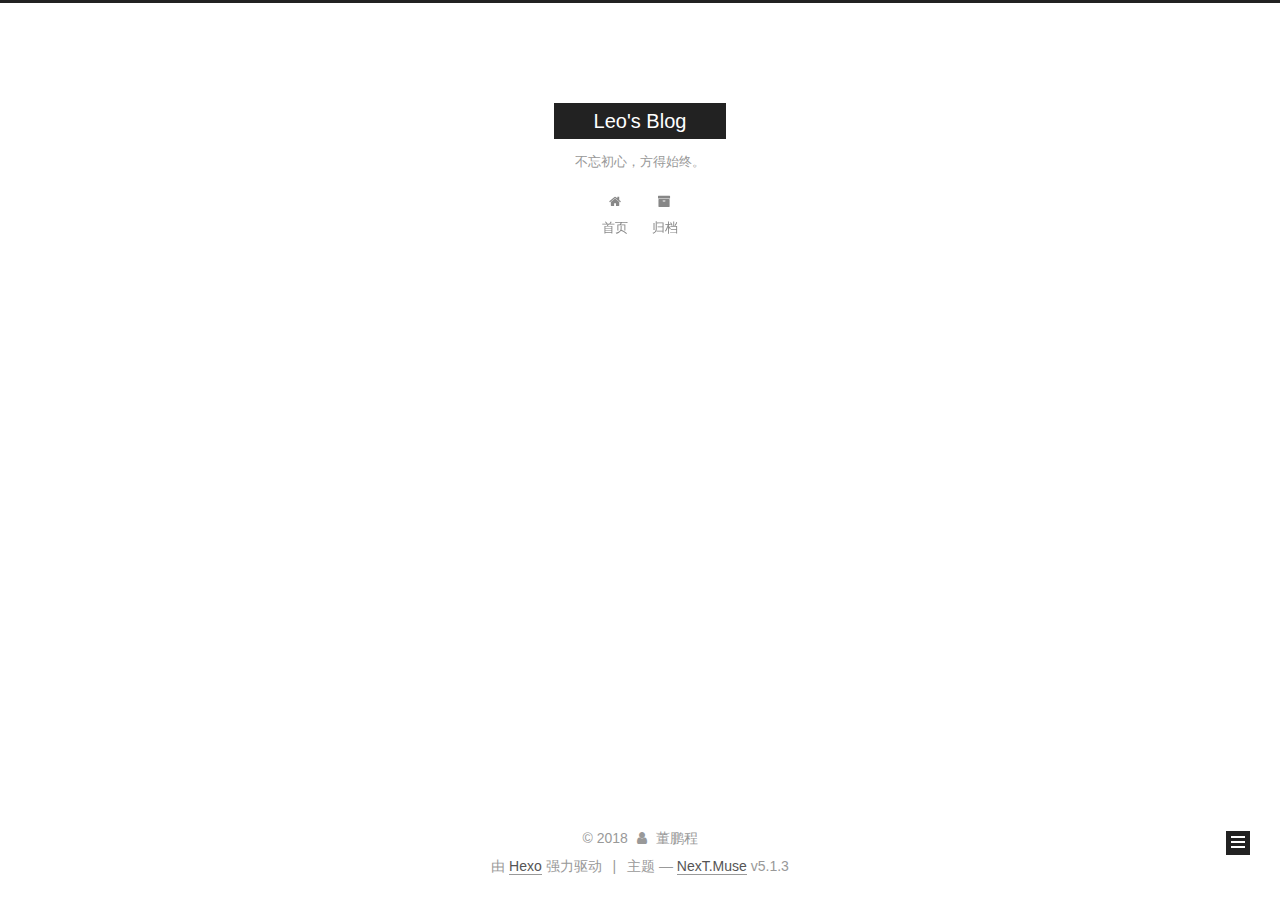
==== commit e5860c37: "Site updated: 2018-07-17 10:38:30" ====
--- a/archives/index.html
+++ b/archives/index.html
@@ -5,7 +5,7 @@
   
 
 
-<html class="theme-next muse use-motion" lang="">
+<html class="theme-next muse use-motion" lang="zh-Hans">
 <head>
   <meta charset="UTF-8"/>
 <meta http-equiv="X-UA-Compatible" content="IE=edge" />
@@ -85,6 +85,7 @@
 <meta property="og:url" content="http://yoursite.com/archives/index.html">
 <meta property="og:site_name" content="Leo&#39;s Blog">
 <meta property="og:description" content="非淡泊无以明志，非宁静无以致远。">
+<meta property="og:locale" content="zh-Hans">
 <meta name="twitter:card" content="summary">
 <meta name="twitter:title" content="Leo&#39;s Blog">
 <meta name="twitter:description" content="非淡泊无以明志，非宁静无以致远。">
@@ -103,7 +104,7 @@
     motion: {"enable":true,"async":false,"transition":{"post_block":"fadeIn","post_header":"slideDownIn","post_body":"slideDownIn","coll_header":"slideLeftIn","sidebar":"slideUpIn"}},
     duoshuo: {
       userId: '0',
-      author: 'Author'
+      author: '博主'
     },
     algolia: {
       applicationID: '',
@@ -123,7 +124,7 @@
 
 
 
-  <title>Archiv | Leo's Blog</title>
+  <title>归档 | Leo's Blog</title>
   
 
 
@@ -135,7 +136,7 @@
 
 </head>
 
-<body itemscope itemtype="http://schema.org/WebPage" lang="">
+<body itemscope itemtype="http://schema.org/WebPage" lang="zh-Hans">
 
   
   
@@ -183,7 +184,7 @@
             
               <i class="menu-item-icon fa fa-fw fa-home"></i> <br />
             
-            Startseite
+            首页
           </a>
         </li>
       
@@ -193,7 +194,7 @@
             
               <i class="menu-item-icon fa fa-fw fa-archive"></i> <br />
             
-            Archiv
+            归档
           </a>
         </li>
       
@@ -229,7 +230,7 @@
         
           
         
-        Öhm..! Ein Artikel. Bleib dran.
+        嗯..! 目前共计 1 篇日志。 继续努力。
       </span>
 
       
@@ -328,7 +329,7 @@
                 <a href="/archives/">
               
                   <span class="site-state-item-count">1</span>
-                  <span class="site-state-item-name">Artikel</span>
+                  <span class="site-state-item-name">日志</span>
                 </a>
               </div>
             
@@ -380,7 +381,7 @@
 </div>
 
 
-  <div class="powered-by">Erstellt mit  <a class="theme-link" target="_blank" href="https://hexo.io">Hexo</a></div>
+  <div class="powered-by">由 <a class="theme-link" target="_blank" href="https://hexo.io">Hexo</a> 强力驱动</div>
 
 
 
@@ -388,7 +389,7 @@
 
 
 
-  <div class="theme-info">Theme &mdash; <a class="theme-link" target="_blank" href="https://github.com/iissnan/hexo-theme-next">NexT.Muse</a> v5.1.3</div>
+  <div class="theme-info">主题 &mdash; <a class="theme-link" target="_blank" href="https://github.com/iissnan/hexo-theme-next">NexT.Muse</a> v5.1.3</div>
 
 
 
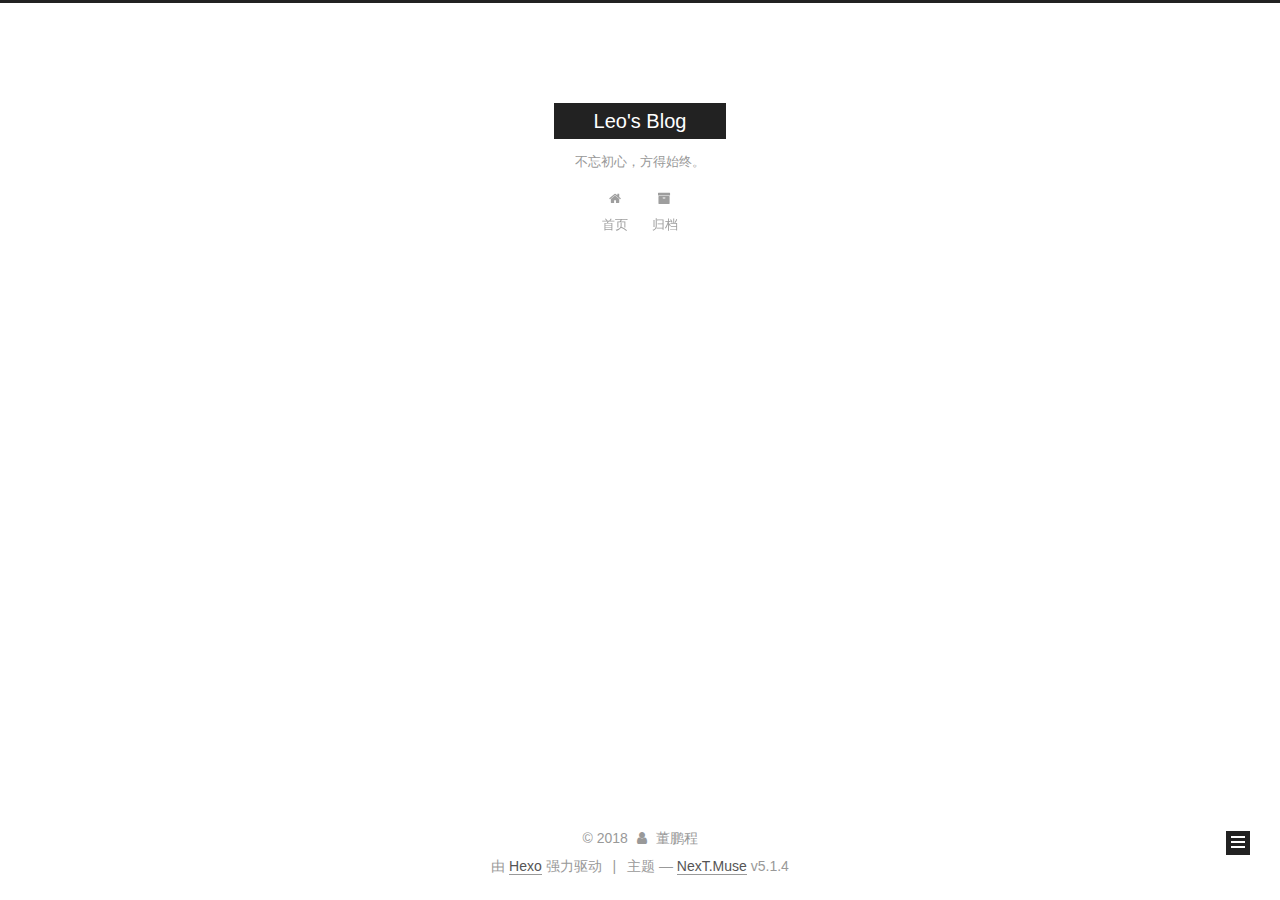
==== commit b44c619c: "Site updated: 2018-07-17 10:57:25" ====
--- a/archives/index.html
+++ b/archives/index.html
@@ -50,19 +50,19 @@
 
 <link href="/lib/font-awesome/css/font-awesome.min.css?v=4.6.2" rel="stylesheet" type="text/css" />
 
-<link href="/css/main.css?v=5.1.3" rel="stylesheet" type="text/css" />
-
-
-  <link rel="apple-touch-icon" sizes="180x180" href="/images/apple-touch-icon-next.png?v=5.1.3">
-
-
-  <link rel="icon" type="image/png" sizes="32x32" href="/images/favicon-32x32-next.png?v=5.1.3">
-
-
-  <link rel="icon" type="image/png" sizes="16x16" href="/images/favicon-16x16-next.png?v=5.1.3">
-
-
-  <link rel="mask-icon" href="/images/logo.svg?v=5.1.3" color="#222">
+<link href="/css/main.css?v=5.1.4" rel="stylesheet" type="text/css" />
+
+
+  <link rel="apple-touch-icon" sizes="180x180" href="/images/apple-touch-icon-next.png?v=5.1.4">
+
+
+  <link rel="icon" type="image/png" sizes="32x32" href="/images/favicon-32x32-next.png?v=5.1.4">
+
+
+  <link rel="icon" type="image/png" sizes="16x16" href="/images/favicon-16x16-next.png?v=5.1.4">
+
+
+  <link rel="mask-icon" href="/images/logo.svg?v=5.1.4" color="#222">
 
 
 
@@ -97,7 +97,7 @@
   var CONFIG = {
     root: '/',
     scheme: 'Muse',
-    version: '5.1.3',
+    version: '5.1.4',
     sidebar: {"position":"left","display":"post","offset":12,"b2t":false,"scrollpercent":false,"onmobile":false},
     fancybox: true,
     tabs: true,
@@ -342,9 +342,7 @@
 
           
 
-          <div class="links-of-author motion-element">
-            
-          </div>
+          
 
           
           
@@ -389,7 +387,7 @@
 
 
 
-  <div class="theme-info">主题 &mdash; <a class="theme-link" target="_blank" href="https://github.com/iissnan/hexo-theme-next">NexT.Muse</a> v5.1.3</div>
+  <div class="theme-info">主题 &mdash; <a class="theme-link" target="_blank" href="https://github.com/iissnan/hexo-theme-next">NexT.Muse</a> v5.1.4</div>
 
 
 
@@ -480,21 +478,21 @@
   
 
 
-  <script type="text/javascript" src="/js/src/utils.js?v=5.1.3"></script>
-
-  <script type="text/javascript" src="/js/src/motion.js?v=5.1.3"></script>
-
-
-
-  
-  
-
-  
-
-  
-
-
-  <script type="text/javascript" src="/js/src/bootstrap.js?v=5.1.3"></script>
+  <script type="text/javascript" src="/js/src/utils.js?v=5.1.4"></script>
+
+  <script type="text/javascript" src="/js/src/motion.js?v=5.1.4"></script>
+
+
+
+  
+  
+
+  
+
+  
+
+
+  <script type="text/javascript" src="/js/src/bootstrap.js?v=5.1.4"></script>
 
 
 
--- a/css/main.css
+++ b/css/main.css
@@ -1822,7 +1822,7 @@
   width: 4px;
   height: 4px;
   border-radius: 50%;
-  background: #dba1ff;
+  background: #14de0d;
 }
 .links-of-blogroll {
   font-size: 13px;
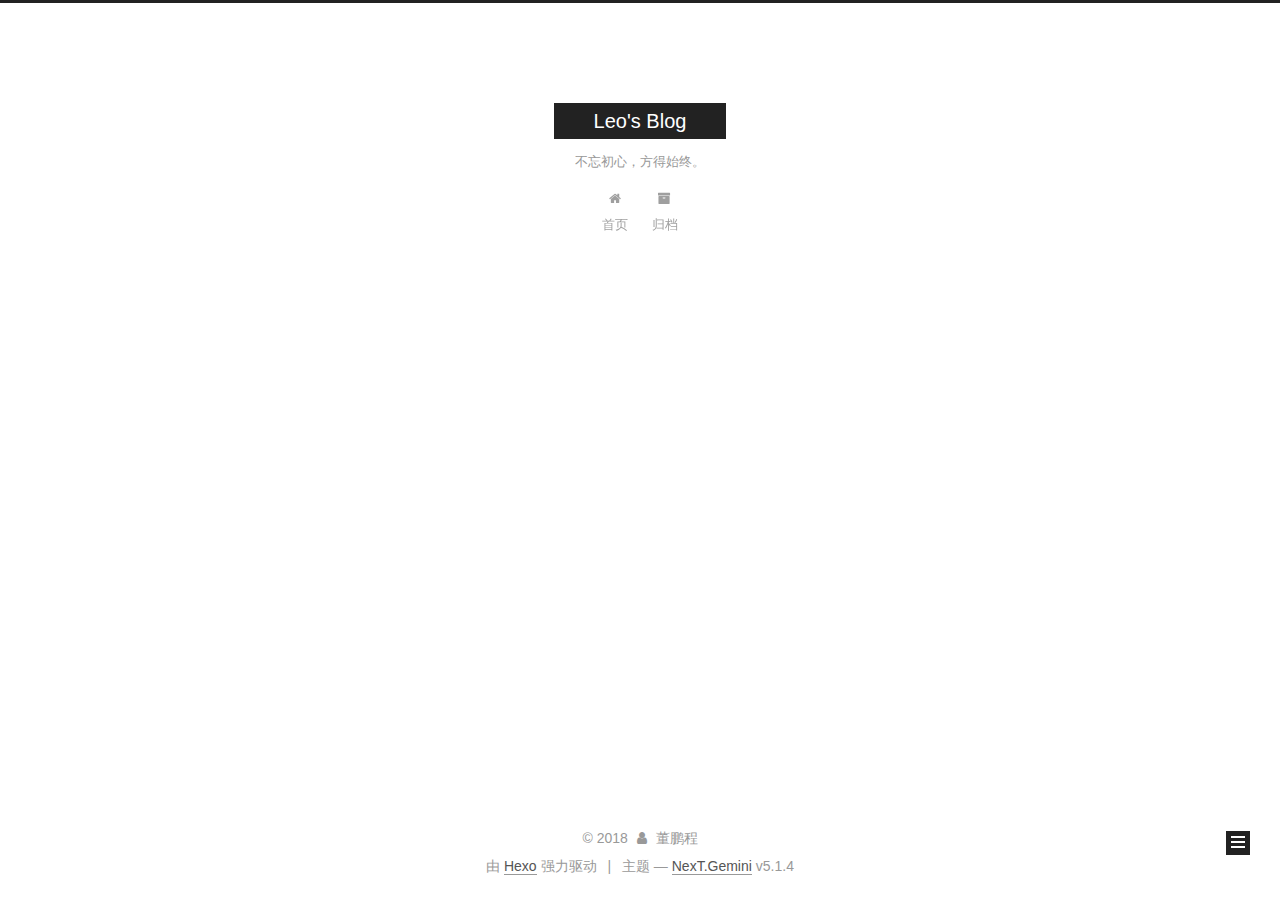
==== commit d8a7eb2e: "Site updated: 2018-07-18 09:51:03" ====
--- a/archives/index.html
+++ b/archives/index.html
@@ -5,7 +5,7 @@
   
 
 
-<html class="theme-next muse use-motion" lang="zh-Hans">
+<html class="theme-next gemini use-motion" lang="zh-Hans">
 <head>
   <meta charset="UTF-8"/>
 <meta http-equiv="X-UA-Compatible" content="IE=edge" />
@@ -96,7 +96,7 @@
   var NexT = window.NexT || {};
   var CONFIG = {
     root: '/',
-    scheme: 'Muse',
+    scheme: 'Gemini',
     version: '5.1.4',
     sidebar: {"position":"left","display":"post","offset":12,"b2t":false,"scrollpercent":false,"onmobile":false},
     fancybox: true,
@@ -317,6 +317,10 @@
         <div class="site-overview">
           <div class="site-author motion-element" itemprop="author" itemscope itemtype="http://schema.org/Person">
             
+              <img class="site-author-image" itemprop="image"
+                src="/images/mengdong.jpg"
+                alt="董鹏程" />
+            
               <p class="site-author-name" itemprop="name">董鹏程</p>
               <p class="site-description motion-element" itemprop="description">非淡泊无以明志，非宁静无以致远。</p>
           </div>
@@ -387,7 +391,7 @@
 
 
 
-  <div class="theme-info">主题 &mdash; <a class="theme-link" target="_blank" href="https://github.com/iissnan/hexo-theme-next">NexT.Muse</a> v5.1.4</div>
+  <div class="theme-info">主题 &mdash; <a class="theme-link" target="_blank" href="https://github.com/iissnan/hexo-theme-next">NexT.Gemini</a> v5.1.4</div>
 
 
 
@@ -487,6 +491,13 @@
   
   
 
+
+  <script type="text/javascript" src="/js/src/affix.js?v=5.1.4"></script>
+
+  <script type="text/javascript" src="/js/src/schemes/pisces.js?v=5.1.4"></script>
+
+
+
   
 
   
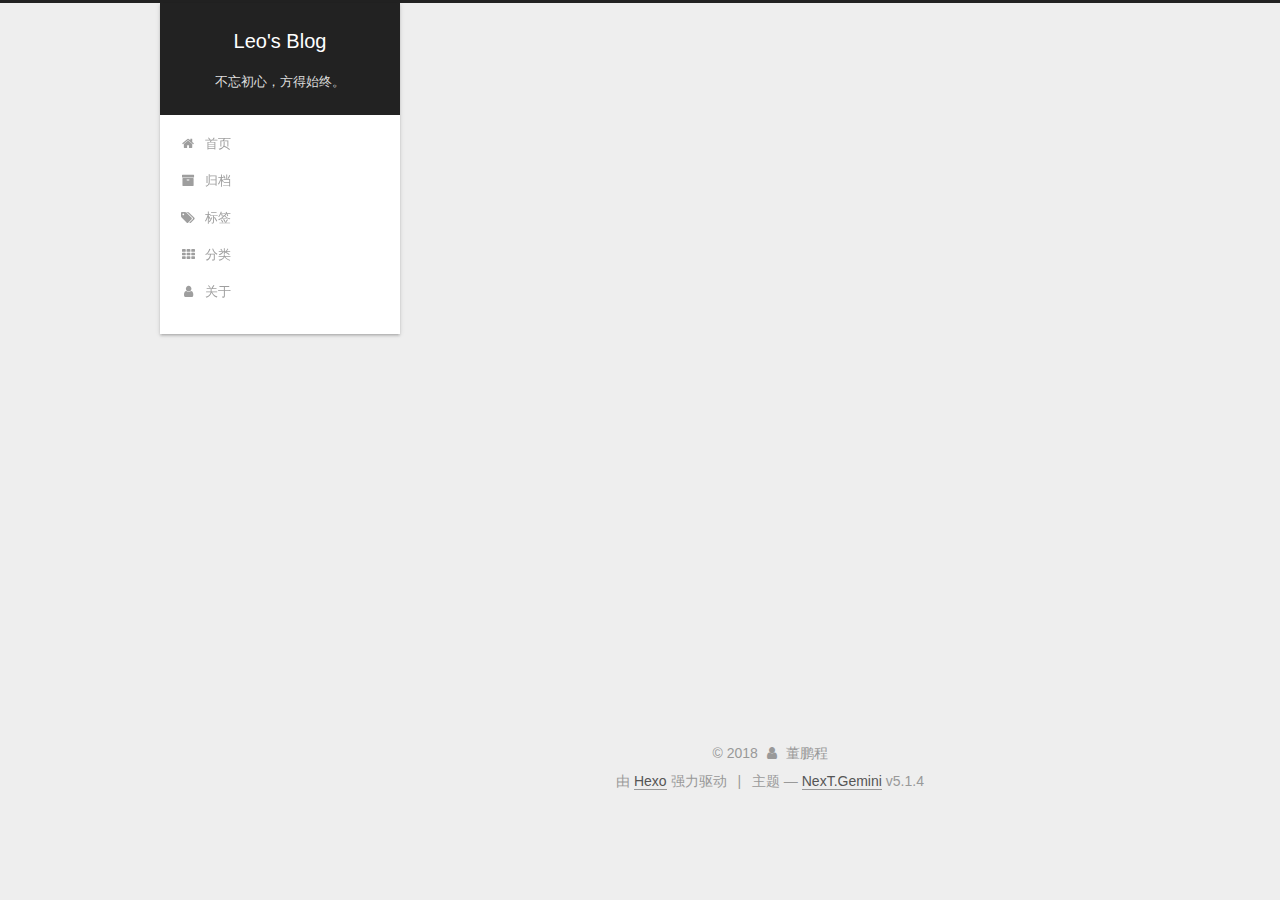
==== commit 21ac4eef: "Site updated: 2018-07-18 15:21:34" ====
--- a/archives/index.html
+++ b/archives/index.html
@@ -82,7 +82,7 @@
 <meta name="description" content="非淡泊无以明志，非宁静无以致远。">
 <meta property="og:type" content="website">
 <meta property="og:title" content="Leo&#39;s Blog">
-<meta property="og:url" content="http://yoursite.com/archives/index.html">
+<meta property="og:url" content="https://happymengdong.github.io/archives/index.html">
 <meta property="og:site_name" content="Leo&#39;s Blog">
 <meta property="og:description" content="非淡泊无以明志，非宁静无以致远。">
 <meta property="og:locale" content="zh-Hans">
@@ -118,7 +118,7 @@
 
 
 
-  <link rel="canonical" href="http://yoursite.com/archives/"/>
+  <link rel="canonical" href="https://happymengdong.github.io/archives/"/>
 
 
 
@@ -198,6 +198,36 @@
           </a>
         </li>
       
+        
+        <li class="menu-item menu-item-tags">
+          <a href="/tags/" rel="section">
+            
+              <i class="menu-item-icon fa fa-fw fa-tags"></i> <br />
+            
+            标签
+          </a>
+        </li>
+      
+        
+        <li class="menu-item menu-item-categories">
+          <a href="/categories/" rel="section">
+            
+              <i class="menu-item-icon fa fa-fw fa-th"></i> <br />
+            
+            分类
+          </a>
+        </li>
+      
+        
+        <li class="menu-item menu-item-about">
+          <a href="/about/" rel="section">
+            
+              <i class="menu-item-icon fa fa-fw fa-user"></i> <br />
+            
+            关于
+          </a>
+        </li>
+      
 
       
     </ul>
@@ -347,6 +377,22 @@
           
 
           
+            <div class="links-of-author motion-element">
+                
+                  <span class="links-of-author-item">
+                    <a href="https://github.com/HappyMengDong" target="_blank" title="GitHub">
+                      
+                        <i class="fa fa-fw fa-github"></i>GitHub</a>
+                  </span>
+                
+                  <span class="links-of-author-item">
+                    <a href="mailto:dongpengcheng518@gmail.com" target="_blank" title="E-Mail">
+                      
+                        <i class="fa fa-fw fa-envelope"></i>E-Mail</a>
+                  </span>
+                
+            </div>
+          
 
           
           
--- a/css/main.css
+++ b/css/main.css
@@ -189,7 +189,7 @@
   font-size: 14px;
   line-height: 2;
   color: #555;
-  background: #fff;
+  background: #eee;
 }
 @media (max-width: 767px) {
   body {
@@ -445,7 +445,7 @@
 .header-inner {
   margin: 0 auto;
   padding: 100px 0 70px;
-  width: 700px;
+  width: calc(100% - 252px);
 }
 @media (min-width: 1600px) {
   .container .header-inner {
@@ -457,7 +457,7 @@
 }
 .main-inner {
   margin: 0 auto;
-  width: 700px;
+  width: calc(100% - 252px);
 }
 @media (min-width: 1600px) {
   .container .main-inner {
@@ -474,7 +474,7 @@
 .footer-inner {
   box-sizing: border-box;
   margin: 20px auto;
-  width: 700px;
+  width: calc(100% - 252px);
 }
 @media (min-width: 1600px) {
   .container .footer-inner {
@@ -644,17 +644,17 @@
 pre .javascript .function {
   color: #8959a8;
 }
-.full-image.full-image.full-image {
+.full-image.full-image.full-image.full-image {
   border: none;
   max-width: 100%;
   width: auto;
-  margin: 20px auto;
+  margin: 20px auto 25px;
 }
 @media (min-width: 992px) {
-  .full-image.full-image.full-image {
+  .full-image.full-image.full-image.full-image {
     max-width: none;
-    width: 110%;
-    margin: 25px -5%;
+    width: 118%;
+    margin: 0 -9%;
   }
 }
 .blockquote-center,
@@ -940,11 +940,11 @@
   display: inline-block;
   padding: 0 20px;
   font-size: 14px;
-  color: #fff;
-  background: #222;
-  border: 2px solid #222;
+  color: #555;
+  background: #fff;
+  border: 2px solid #555;
   text-decoration: none;
-  border-radius: 0;
+  border-radius: 2px;
   transition-property: background-color;
   transition-duration: 0.2s;
   transition-timing-function: ease-in-out;
@@ -953,8 +953,8 @@
 }
 .btn:hover {
   border-color: #222;
-  color: #222;
-  background: #fff;
+  color: #fff;
+  background: #222;
 }
 .btn +.btn {
   margin: 0 0 8px 8px;
@@ -1066,7 +1066,7 @@
   width: 24px;
   background: #222;
   font-size: 12px;
-  opacity: 1;
+  opacity: 0.6;
   color: #fff;
   cursor: pointer;
   text-align: center;
@@ -1087,7 +1087,7 @@
   }
 }
 .back-to-top.back-to-top-on {
-  bottom: 19px;
+  bottom: 30px;
 }
 .header {
   background: transparent;
@@ -1136,7 +1136,7 @@
 .site-subtitle {
   margin-top: 10px;
   font-size: 13px;
-  color: #999;
+  color: #ddd;
 }
 .use-motion .brand {
   opacity: 0;
@@ -1209,7 +1209,8 @@
   transition-timing-function: ease-in-out;
   transition-delay: 0s;
 }
-.menu .menu-item a:hover {
+.menu .menu-item a:hover,
+.menu-item-active a {
   border-bottom-color: #222;
 }
 .menu .menu-item .fa {
@@ -1738,20 +1739,20 @@
   display: block;
   margin: 0 auto;
   padding: 2px;
-  max-width: 96px;
+  max-width: 120px;
   height: auto;
-  border: 2px solid #333;
+  border: 1px solid #eee;
 }
 .site-author-name {
-  margin: 5px 0 0;
+  margin: 0;
   text-align: center;
-  color: #f5f5f5;
-  font-weight: normal;
+  color: #222;
+  font-weight: 600;
 }
 .site-description {
-  margin-top: 5px;
+  margin-top: 0;
   text-align: center;
-  font-size: 14px;
+  font-size: 13px;
   color: #999;
 }
 .site-state {
@@ -1763,7 +1764,7 @@
 .site-state-item {
   display: inline-block;
   padding: 0 15px;
-  border-left: 1px solid #333;
+  border-left: 1px solid #eee;
 }
 .site-state-item:first-child {
   border-left: none;
@@ -1776,11 +1777,11 @@
   text-align: center;
   color: inherit;
   font-weight: 600;
-  font-size: 18px;
+  font-size: 16px;
 }
 .site-state-item-name {
   font-size: 13px;
-  color: inherit;
+  color: #999;
 }
 .feed-link {
   margin-top: 20px;
@@ -1822,7 +1823,7 @@
   width: 4px;
   height: 4px;
   border-radius: 50%;
-  background: #14de0d;
+  background: #b1440a;
 }
 .links-of-blogroll {
   font-size: 13px;
@@ -1860,7 +1861,7 @@
   color: #555;
 }
 .sidebar-nav li:hover {
-  color: #f5f5f5;
+  color: #fc6423;
 }
 .page-post-detail .sidebar-nav-toc {
   padding: 0 5px;
@@ -1869,11 +1870,11 @@
   margin-left: 10px;
 }
 .sidebar-nav .sidebar-nav-active {
-  color: #87daff;
-  border-bottom-color: #87daff;
+  color: #fc6423;
+  border-bottom-color: #fc6423;
 }
 .sidebar-nav .sidebar-nav-active:hover {
-  color: #87daff;
+  color: #fc6423;
 }
 .sidebar-panel {
   display: none;
@@ -1906,16 +1907,17 @@
   transition-timing-function: ease-in-out;
   transition-delay: 0s;
   transition-property: all;
-  color: #999;
-  border-bottom-color: #555;
+  color: #666;
+  border-bottom-color: #ccc;
 }
 .post-toc ol a:hover {
-  color: #ccc;
-  border-bottom-color: #ccc;
+  color: #000;
+  border-bottom-color: #000;
 }
 .post-toc .nav-item {
   overflow: hidden;
   text-overflow: ellipsis;
+  text-align: justify;
   white-space: nowrap;
   line-height: 1.8;
 }
@@ -1932,14 +1934,14 @@
   display: block;
 }
 .post-toc .nav .active > a {
-  color: #87daff;
-  border-bottom-color: #87daff;
+  color: #fc6423;
+  border-bottom-color: #fc6423;
 }
 .post-toc .nav .active-current > a {
-  color: #87daff;
+  color: #fc6423;
 }
 .post-toc .nav .active-current > a:hover {
-  color: #87daff;
+  color: #fc6423;
 }
 .footer {
   font-size: 14px;
@@ -2579,83 +2581,543 @@
   }
 }
 .page-post-detail .sidebar-toggle-line {
-  background: #87daff;
+  background: #fc6423;
 }
 .page-post-detail .comments {
   overflow: hidden;
 }
-@media (max-width: 767px) {
-  .header-inner,
-  .container .main-inner,
+.header {
+  position: relative;
+  margin: 0 auto;
+  width: 75%;
+}
+@media (min-width: 768px) and (max-width: 991px) {
+  .header {
+    width: auto;
+  }
+}
+@media (max-width: 767px) {
+  .header {
+    width: auto;
+  }
+}
+.header-inner {
+  position: absolute;
+  top: 0;
+  overflow: hidden;
+  padding: 0;
+  width: 240px;
+  background: #fff;
+  box-shadow: 0 2px 2px 0 rgba(0,0,0,0.12), 0 3px 1px -2px rgba(0,0,0,0.06), 0 1px 5px 0 rgba(0,0,0,0.12);
+  border-radius: initial;
+}
+@media (min-width: 1600px) {
+  .container .header-inner {
+    width: 240px;
+  }
+}
+@media (min-width: 768px) and (max-width: 991px) {
+  .header-inner {
+    position: relative;
+    width: auto;
+    border-radius: initial;
+  }
+}
+@media (max-width: 767px) {
+  .header-inner {
+    position: relative;
+    width: auto;
+    border-radius: initial;
+  }
+}
+.main:before,
+.main:after {
+  content: " ";
+  display: table;
+}
+.main:after {
+  clear: both;
+}
+@media (min-width: 768px) and (max-width: 991px) {
+  .main {
+    padding-bottom: 100px;
+  }
+}
+@media (max-width: 767px) {
+  .main {
+    padding-bottom: 100px;
+  }
+}
+.container .main-inner {
+  width: 75%;
+}
+@media (min-width: 768px) and (max-width: 991px) {
+  .container .main-inner {
+    width: auto;
+  }
+}
+@media (max-width: 767px) {
+  .container .main-inner {
+    width: auto;
+  }
+}
+.content-wrap {
+  float: right;
+  box-sizing: border-box;
+  padding: 40px;
+  width: calc(100% - 252px);
+  background: #fff;
+  min-height: 700px;
+  box-shadow: 0 2px 2px 0 rgba(0,0,0,0.12), 0 3px 1px -2px rgba(0,0,0,0.06), 0 1px 5px 0 rgba(0,0,0,0.12);
+  border-radius: initial;
+}
+@media (min-width: 768px) and (max-width: 991px) {
+  .content-wrap {
+    width: 100%;
+    padding: 20px;
+    border-radius: initial;
+  }
+}
+@media (max-width: 767px) {
+  .content-wrap {
+    width: 100%;
+    padding: 20px;
+    min-height: auto;
+    border-radius: initial;
+  }
+}
+.sidebar {
+  position: static;
+  float: left;
+  margin-top: 300px;
+  width: 240px;
+  background: #eee;
+  box-shadow: none;
+}
+@media (min-width: 768px) and (max-width: 991px) {
+  .sidebar {
+    display: none;
+  }
+}
+@media (max-width: 767px) {
+  .sidebar {
+    display: none;
+  }
+}
+.sidebar-toggle {
+  display: none;
+}
+.footer-inner {
+  width: 75%;
+  padding-left: 260px;
+}
+@media (min-width: 768px) and (max-width: 991px) {
   .footer-inner {
     width: auto;
-  }
-}
-embed {
-  display: block;
-  margin: 0px auto 25px auto;
-}
-.custom-logo .site-meta-headline {
-  text-align: center;
-}
-.custom-logo .brand {
+    padding-left: 0 !important;
+    padding-right: 0 !important;
+  }
+}
+@media (max-width: 767px) {
+  .footer-inner {
+    width: auto;
+    padding-left: 0 !important;
+    padding-right: 0 !important;
+  }
+}
+.sidebar-position-right .header-inner {
+  right: 0;
+}
+.sidebar-position-right .content-wrap {
+  float: left;
+}
+.sidebar-position-right .sidebar {
+  float: right;
+}
+.sidebar-position-right .footer-inner {
+  padding-left: 0;
+  padding-right: 260px;
+}
+.site-brand-wrapper {
+  position: relative;
+}
+.site-meta {
+  padding: 20px 0;
+  color: #fff;
+  background: #222;
+}
+@media (min-width: 768px) and (max-width: 991px) {
+  .site-meta {
+    box-shadow: 0 0 16px rgba(0,0,0,0.5);
+  }
+}
+@media (max-width: 767px) {
+  .site-meta {
+    box-shadow: 0 0 16px rgba(0,0,0,0.5);
+  }
+}
+.brand {
+  padding: 0;
   background: none;
 }
-.custom-logo .site-title {
-  margin: 10px auto 0;
-  font-size: 24px;
-  color: #222;
-}
-.custom-logo .site-title a {
-  border: none;
-}
-.custom-logo-image {
-  margin: 0 auto;
-  padding: 5px;
-  max-width: 150px;
-  background: #fff;
-}
-@media (max-width: 767px) {
-  .site-nav {
-    position: absolute;
-    left: 0;
-    top: 52px;
-    margin: 0;
-    width: 100%;
-    padding: 0;
-    background: #fff;
-    border-bottom: 1px solid #ddd;
-    z-index: 1050;
-  }
-}
-@media (max-width: 767px) {
-  .menu {
-    text-align: left;
-  }
-}
-@media (max-width: 767px) {
-  .menu .menu-item {
-    display: block;
-    margin: 0 10px;
-    vertical-align: top;
-  }
-}
-@media (max-width: 767px) {
-  .menu .menu-item br {
-    display: none;
-  }
-}
-@media (max-width: 767px) {
-  .menu .menu-item a {
-    padding: 5px 10px;
-  }
-}
-.menu .menu-item .fa {
-  margin-right: 0;
+.brand:hover {
+  color: #fff;
+}
+.site-subtitle {
+  margin: 10px 10px 0;
+  font-weight: initial;
 }
 .site-search form {
   display: none;
 }
+.site-nav {
+  border-top: none;
+}
+@media (min-width: 768px) and (max-width: 991px) {
+  .site-nav {
+    display: none !important;
+  }
+}
+@media (min-width: 768px) and (max-width: 991px) {
+  .site-nav-on {
+    display: block !important;
+  }
+}
+.menu .menu-item {
+  display: block;
+  margin: 0;
+}
+.menu .menu-item a {
+  position: relative;
+  box-sizing: border-box;
+  padding: 5px 20px;
+  text-align: left;
+  line-height: inherit;
+  transition-property: background-color;
+  transition-duration: 0.2s;
+  transition-timing-function: ease-in-out;
+  transition-delay: 0s;
+}
+.menu .menu-item a:hover,
+.menu-item-active a {
+  background: #f9f9f9;
+  border-bottom-color: #fff;
+}
+.menu .menu-item br {
+  display: none;
+}
+.menu-item-active a:after {
+  content: " ";
+  position: absolute;
+  top: 50%;
+  margin-top: -3px;
+  right: 15px;
+  width: 6px;
+  height: 6px;
+  border-radius: 50%;
+  background-color: #bbb;
+}
+.btn-bar {
+  background-color: #fff;
+}
+.site-nav-toggle {
+  left: 20px;
+  top: 50%;
+  -webkit-transform: translateY(-50%);
+  -webkit-transform: translateY(-50%);
+  -moz-transform: translateY(-50%);
+  -ms-transform: translateY(-50%);
+  -o-transform: translateY(-50%);
+  transform: translateY(-50%);
+}
+@media (min-width: 768px) and (max-width: 991px) {
+  .site-nav-toggle {
+    display: block;
+  }
+}
+.use-motion .sidebar .motion-element {
+  opacity: 1;
+}
+.sidebar {
+  margin-left: -100%;
+  right: auto;
+  bottom: auto;
+  -webkit-transform: none;
+}
+.sidebar-inner {
+  box-sizing: border-box;
+  width: 240px;
+  color: #555;
+  background: #fff;
+  box-shadow: 0 2px 2px 0 rgba(0,0,0,0.12), 0 3px 1px -2px rgba(0,0,0,0.06), 0 1px 5px 0 rgba(0,0,0,0.12), 0 -1px 0.5px 0 rgba(0,0,0,0.09);
+  border-radius: initial;
+  opacity: 0;
+}
+.sidebar-inner.affix {
+  position: fixed;
+  top: 12px;
+}
+.sidebar-inner.affix-bottom {
+  position: absolute;
+}
+.site-overview {
+  text-align: left;
+}
+.site-author:before,
+.site-author:after {
+  content: " ";
+  display: table;
+}
+.site-author:after {
+  clear: both;
+}
+.sidebar a {
+  color: #555;
+}
+.sidebar a:hover {
+  color: #222;
+}
+.site-state-item {
+  padding: 0 10px;
+}
+.links-of-author-item a:before {
+  display: none;
+}
+.links-of-author-item a {
+  border-bottom: none;
+  text-decoration: underline;
+}
+.feed-link {
+  border-top: 1px dotted #ccc;
+  border-bottom: 1px dotted #ccc;
+  text-align: center;
+}
+.feed-link a {
+  display: block;
+  color: #fc6423;
+  border: none;
+}
+.feed-link a:hover {
+  background: none;
+  color: #e34603;
+}
+.feed-link a:hover i {
+  color: #e34603;
+}
+.links-of-author {
+  display: flex;
+  flex-wrap: wrap;
+  justify-content: center;
+}
+.links-of-author-item {
+  margin: 5px 0 0;
+  width: 50%;
+}
+.links-of-author-item a {
+  max-width: 216px;
+  box-sizing: border-box;
+  display: inline-block;
+  margin-right: 0;
+  margin-bottom: 0;
+  padding: 0 5px;
+  overflow: hidden;
+  white-space: nowrap;
+  text-overflow: ellipsis;
+}
+.links-of-author-item a {
+  display: block;
+  text-decoration: none;
+}
+.links-of-author-item a:hover {
+  border-radius: 4px;
+  background: #eee;
+}
+.links-of-author-item .fa {
+  margin-right: 2px;
+  font-size: 16px;
+}
+.links-of-author-item .fa-globe {
+  font-size: 15px;
+}
+.links-of-blogroll {
+  text-align: center;
+  margin-top: 20px;
+  padding: 3px 0 0;
+  border-top: 1px dotted #ccc;
+}
+.links-of-blogroll-title {
+  margin-top: 0;
+}
+.links-of-blogroll-item {
+  padding: 0;
+}
+.links-of-blogroll-inline:before,
+.links-of-blogroll-inline:after {
+  content: " ";
+  display: table;
+}
+.links-of-blogroll-inline:after {
+  clear: both;
+}
 .links-of-blogroll-inline .links-of-blogroll-item {
-  display: inline-block;
-}
+  margin: 5px 0 0;
+  width: 50%;
+  display: inline-block;
+  width: unset;
+}
+.links-of-blogroll-inline .links-of-blogroll-item a {
+  max-width: 216px;
+  box-sizing: border-box;
+  display: inline-block;
+  margin-right: 0;
+  margin-bottom: 0;
+  padding: 0 5px;
+  overflow: hidden;
+  white-space: nowrap;
+  text-overflow: ellipsis;
+}
+.content-wrap {
+  padding: initial;
+  background: initial;
+  box-shadow: initial;
+  border-radius: initial;
+}
+.post-block {
+  padding: 40px;
+  background: #fff;
+  box-shadow: 0 2px 2px 0 rgba(0,0,0,0.12), 0 3px 1px -2px rgba(0,0,0,0.06), 0 1px 5px 0 rgba(0,0,0,0.12);
+  border-radius: initial;
+}
+#posts > article + article .post-block {
+  margin-top: 12px;
+  box-shadow: 0 2px 2px 0 rgba(0,0,0,0.12), 0 3px 1px -2px rgba(0,0,0,0.06), 0 1px 5px 0 rgba(0,0,0,0.12), 0 -1px 0.5px 0 rgba(0,0,0,0.09);
+  border-radius: initial;
+}
+.comments {
+  padding: 40px;
+  margin: initial;
+  margin-top: 12px;
+  background: #fff;
+  box-shadow: 0 2px 2px 0 rgba(0,0,0,0.12), 0 3px 1px -2px rgba(0,0,0,0.06), 0 1px 5px 0 rgba(0,0,0,0.12), 0 -1px 0.5px 0 rgba(0,0,0,0.09);
+  border-radius: initial;
+}
+.posts-expand {
+  padding-top: initial;
+}
+.post-nav-divider {
+  width: 4%;
+}
+.post-nav-item {
+  width: 48%;
+}
+.post-eof,
+.post-spread {
+  display: none !important;
+}
+.pagination {
+  margin: 12px 0 0;
+  border-top: initial;
+  background: #fff;
+  box-shadow: 0 2px 2px 0 rgba(0,0,0,0.12), 0 3px 1px -2px rgba(0,0,0,0.06), 0 1px 5px 0 rgba(0,0,0,0.12), 0 -1px 0.5px 0 rgba(0,0,0,0.09);
+  border-radius: initial;
+  padding: 10px 0 10px;
+}
+.pagination .prev,
+.pagination .next,
+.pagination .page-number {
+  margin-bottom: initial;
+  top: initial;
+}
+.main {
+  padding-bottom: initial;
+}
+.footer {
+  bottom: auto;
+}
+.post-header h1,
+.post-header h2 {
+  margin: initial;
+}
+.posts-expand .post-title-link {
+  line-height: inherit;
+}
+.posts-expand .post-title {
+  font-size: 1.7em;
+}
+.post-body h1 {
+  font-size: 1.6em;
+  border-bottom: 1px solid #eee;
+}
+.post-body h2 {
+  font-size: 1.45em;
+  border-bottom: 1px solid #eee;
+}
+.post-body h3 {
+  font-size: 1.3em;
+  border-bottom: 1px dotted #eee;
+}
+.post-body h4 {
+  font-size: 1.2em;
+}
+.post-body h5 {
+  font-size: 1.07em;
+}
+.post-body h6 {
+  font-size: 1.03em;
+}
+@media (min-width: 768px) and (max-width: 991px) {
+  .content-wrap {
+    padding: 10px;
+  }
+  .posts-expand {
+    margin: initial;
+  }
+  .posts-expand .post-button {
+    margin-top: 20px;
+  }
+  .post-block {
+    padding: 20px;
+    box-shadow: 0 2px 2px 0 rgba(0,0,0,0.12), 0 3px 1px -2px rgba(0,0,0,0.06), 0 1px 5px 0 rgba(0,0,0,0.12), 0 -1px 0.5px 0 rgba(0,0,0,0.09);
+    border-radius: initial;
+  }
+  #posts > article + article .post-block {
+    margin-top: 10px;
+  }
+  .comments {
+    margin-top: 10px;
+    padding: 10px 20px;
+  }
+  .pagination {
+    margin: 10px 0 0;
+  }
+}
+@media (max-width: 767px) {
+  .content-wrap {
+    padding: 8px;
+  }
+  .posts-expand {
+    margin: initial;
+  }
+  .posts-expand .post-button {
+    margin-top: 12px;
+  }
+  .posts-expand img {
+    padding: initial !important;
+  }
+  .post-block {
+    padding: 12px;
+    min-height: auto;
+    box-shadow: 0 2px 2px 0 rgba(0,0,0,0.12), 0 3px 1px -2px rgba(0,0,0,0.06), 0 1px 5px 0 rgba(0,0,0,0.12), 0 -1px 0.5px 0 rgba(0,0,0,0.09);
+    border-radius: initial;
+  }
+  #posts > article + article .post-block {
+    margin-top: 8px;
+  }
+  .comments {
+    margin-top: 8px;
+    padding: 0 12px;
+  }
+  .pagination {
+    margin: 8px 0 0;
+  }
+}
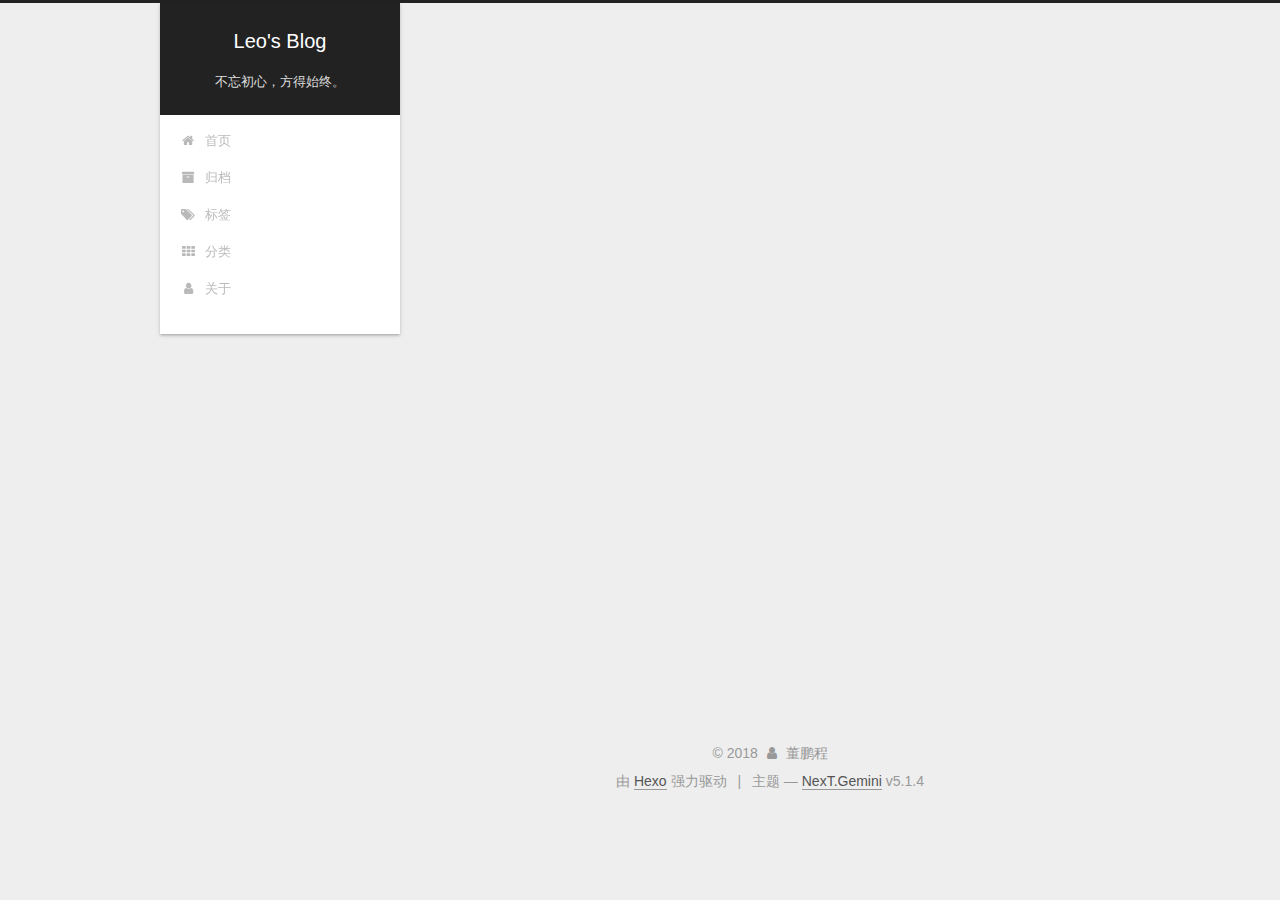
==== commit 60b81412: "Site updated: 2018-07-19 16:19:33" ====
--- a/archives/index.html
+++ b/archives/index.html
@@ -272,7 +272,7 @@
         
           
           <div class="collection-title">
-            <h1 class="archive-year" id="archive-year-2017">2017</h1>
+            <h1 class="archive-year" id="archive-year-2018">2018</h1>
           </div>
         
         
@@ -284,9 +284,9 @@
 
       <h2 class="post-title">
         
-            <a class="post-title-link" href="/2017/12/15/hello-world/" itemprop="url">
-              
-                <span itemprop="name">Hello World</span>
+            <a class="post-title-link" href="/2018/07/19/hello-world/" itemprop="url">
+              
+                <span itemprop="name">逍遥游</span>
               
             </a>
         
@@ -294,9 +294,9 @@
 
       <div class="post-meta">
         <time class="post-time" itemprop="dateCreated"
-              datetime="2017-12-15T17:09:17+08:00"
-              content="2017-12-15" >
-          12-15
+              datetime="2018-07-19T00:00:00+08:00"
+              content="2018-07-19" >
+          07-19
         </time>
       </div>
 
@@ -369,7 +369,25 @@
             
 
             
-
+              
+              
+              <div class="site-state-item site-state-categories">
+                
+                  <span class="site-state-item-count">1</span>
+                  <span class="site-state-item-name">分类</span>
+                
+              </div>
+            
+
+            
+              
+              
+              <div class="site-state-item site-state-tags">
+                
+                  <span class="site-state-item-count">1</span>
+                  <span class="site-state-item-name">标签</span>
+                
+              </div>
             
 
           </nav>
--- a/css/main.css
+++ b/css/main.css
@@ -1823,7 +1823,7 @@
   width: 4px;
   height: 4px;
   border-radius: 50%;
-  background: #b1440a;
+  background: #ff9ab1;
 }
 .links-of-blogroll {
   font-size: 13px;
